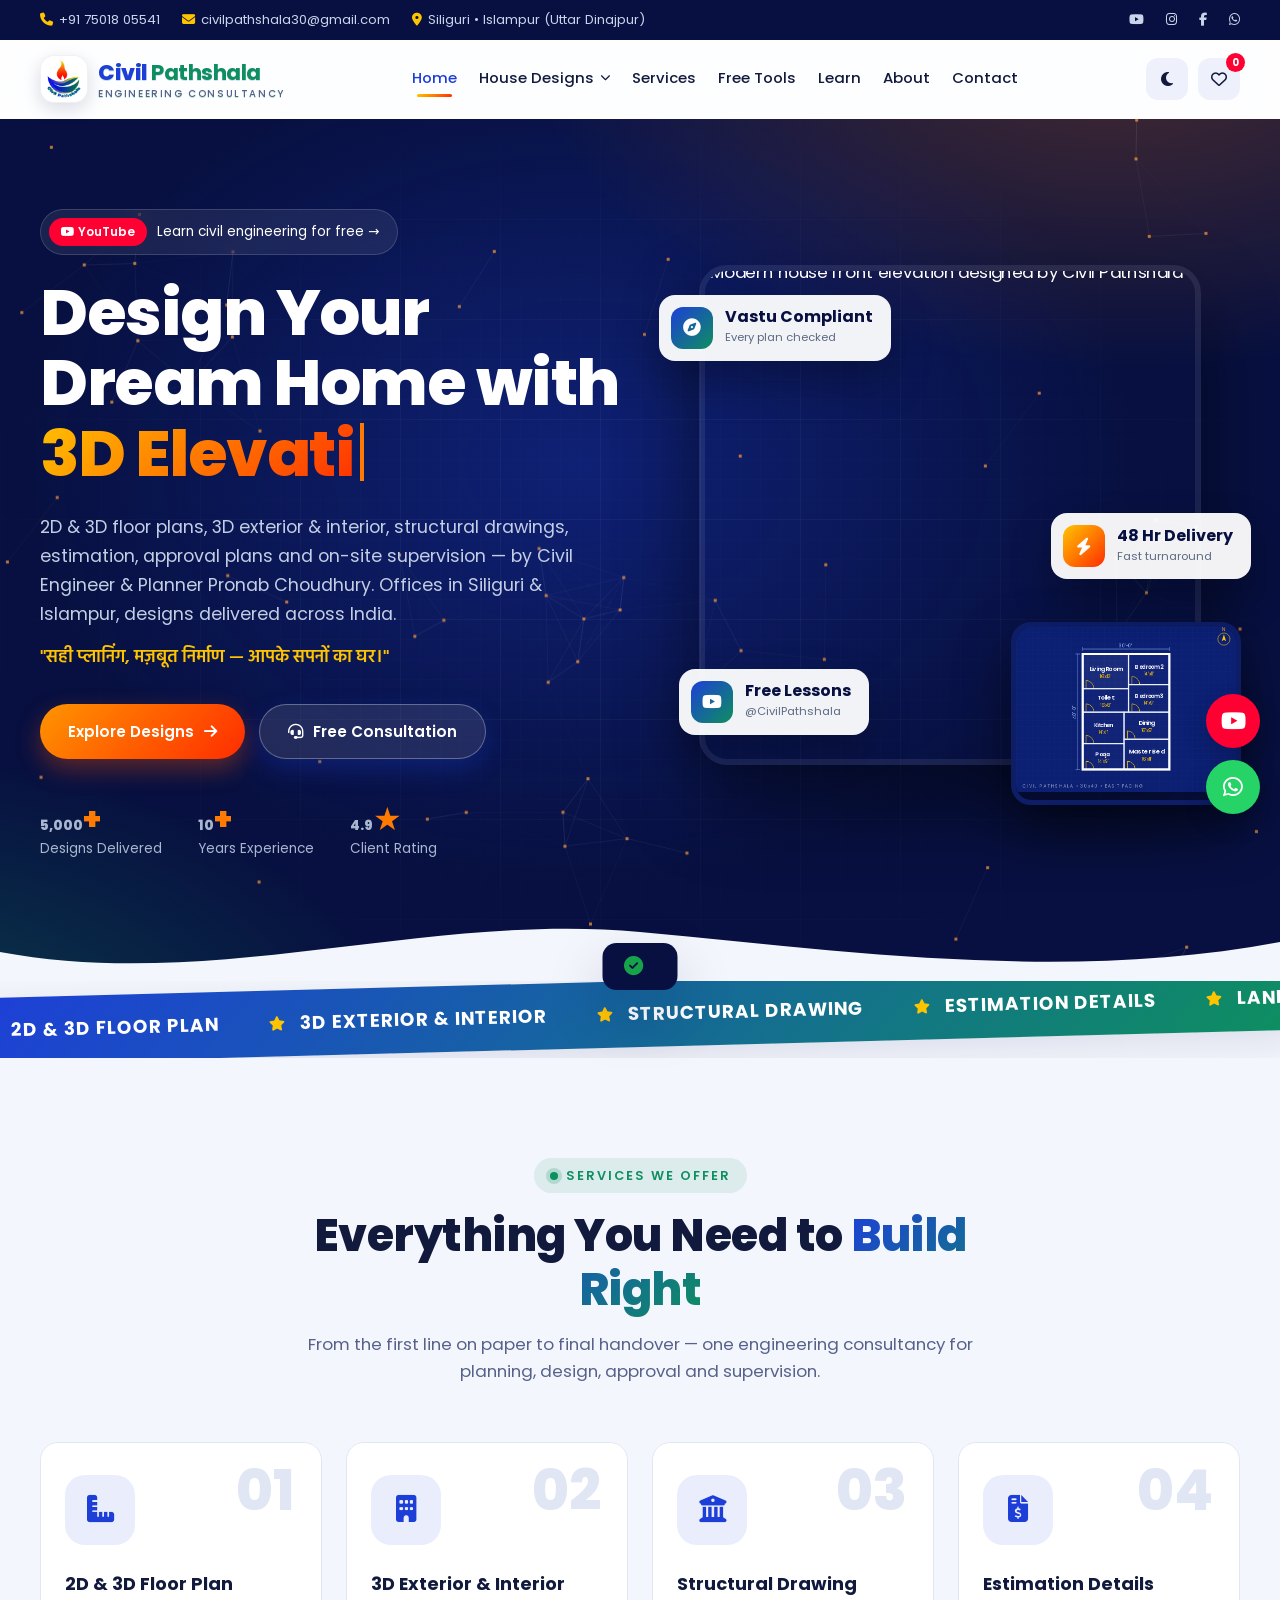
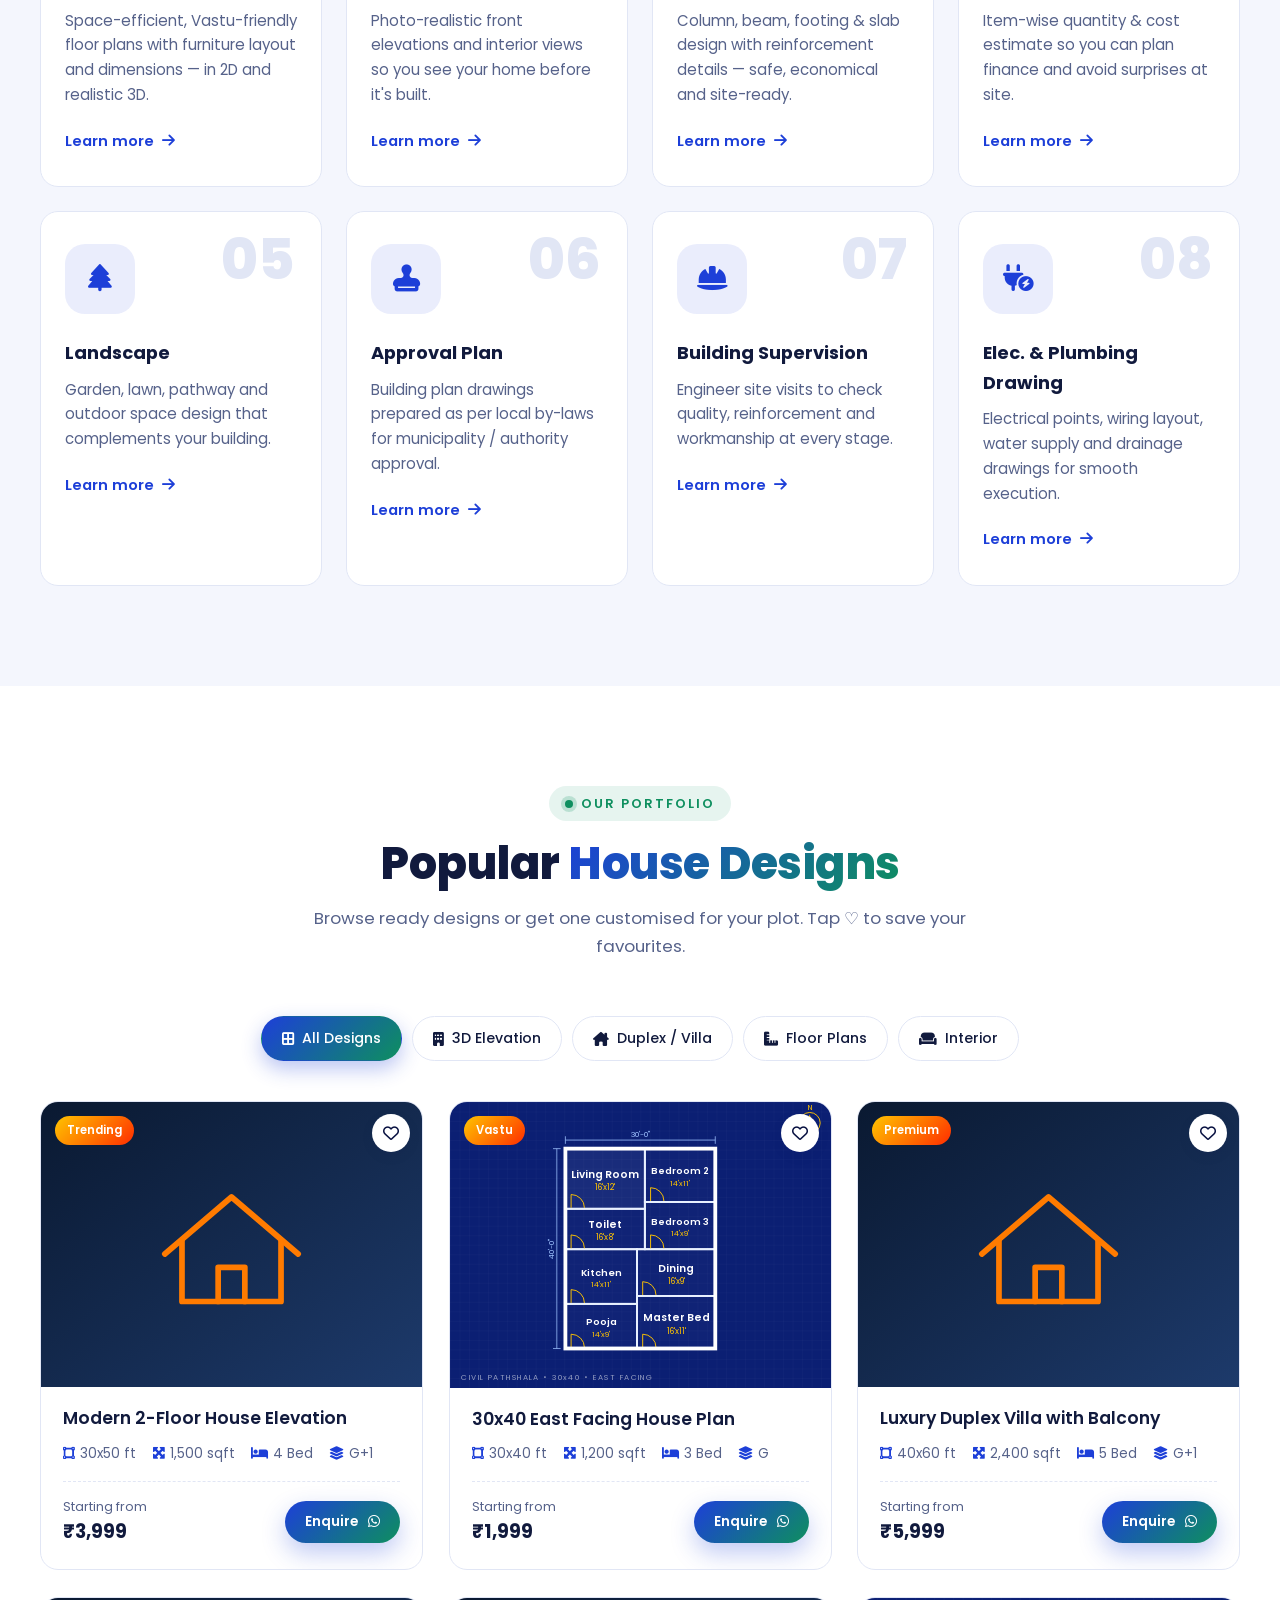
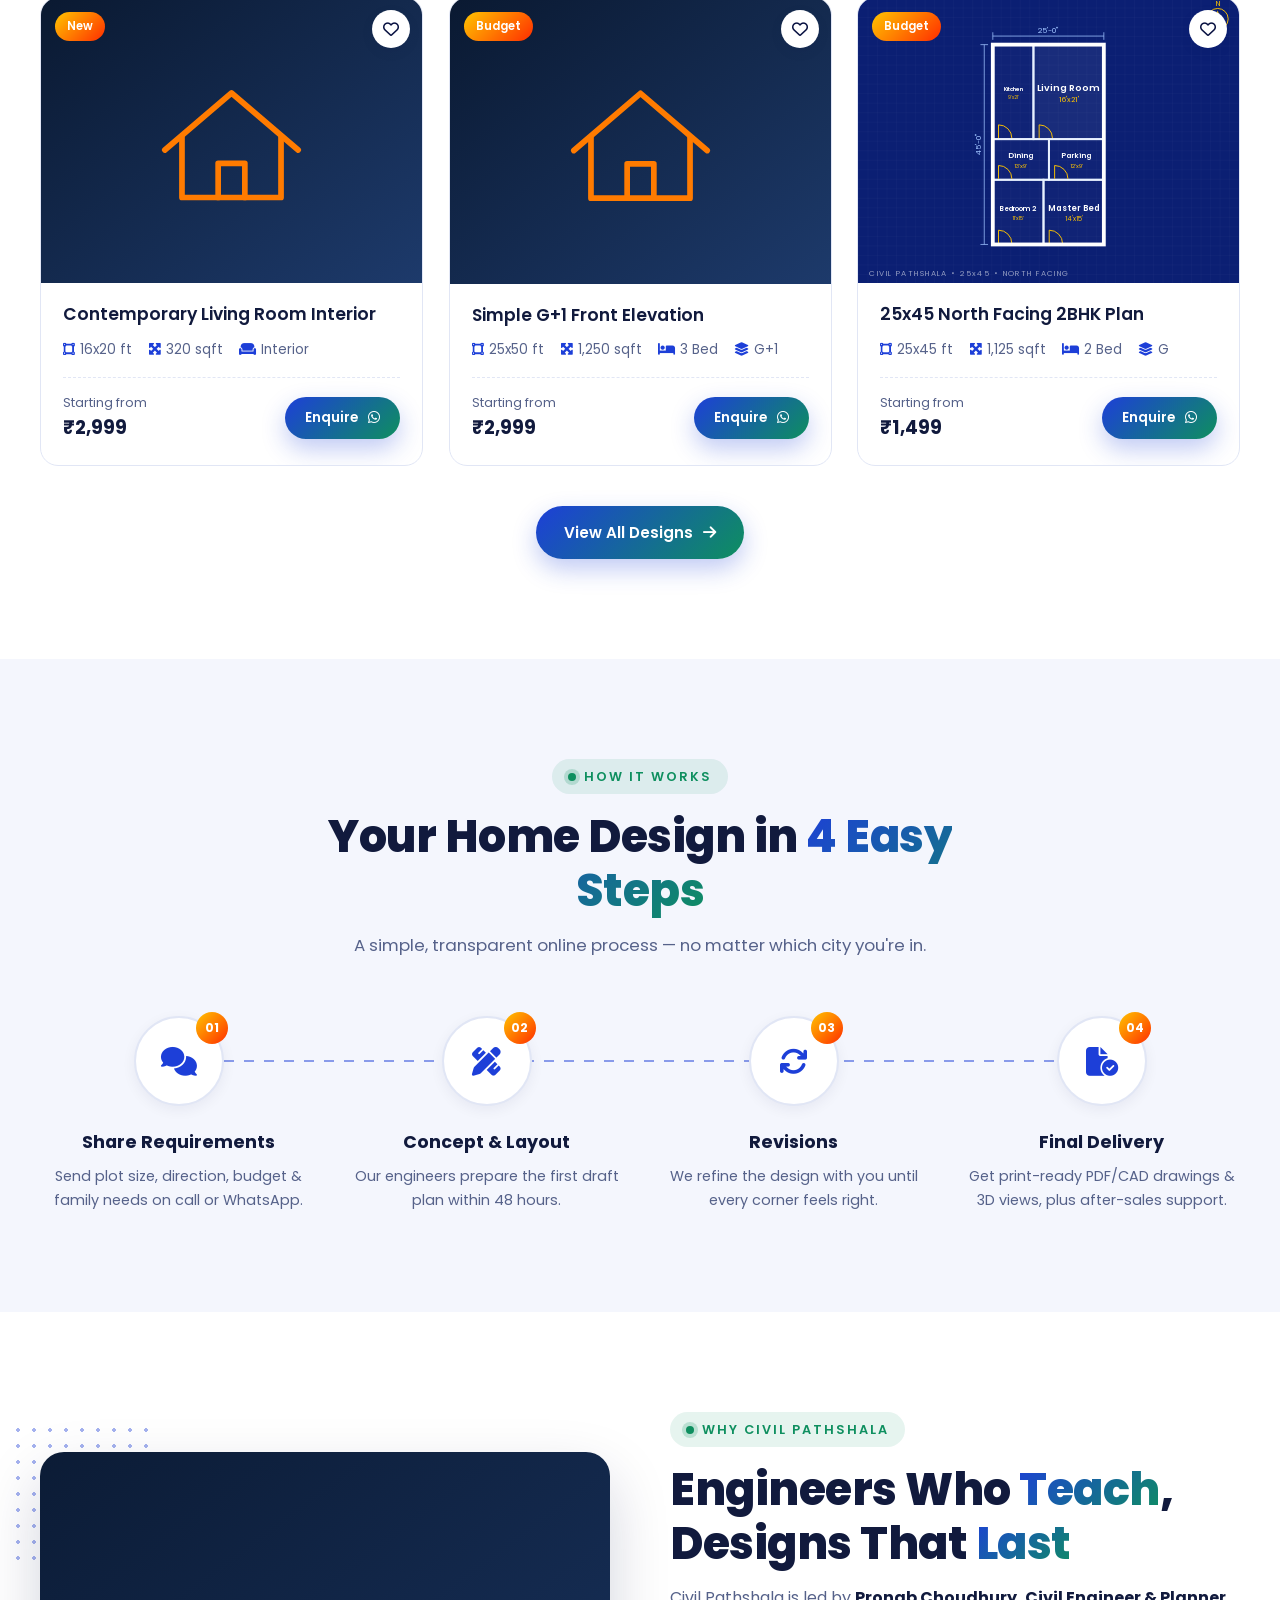
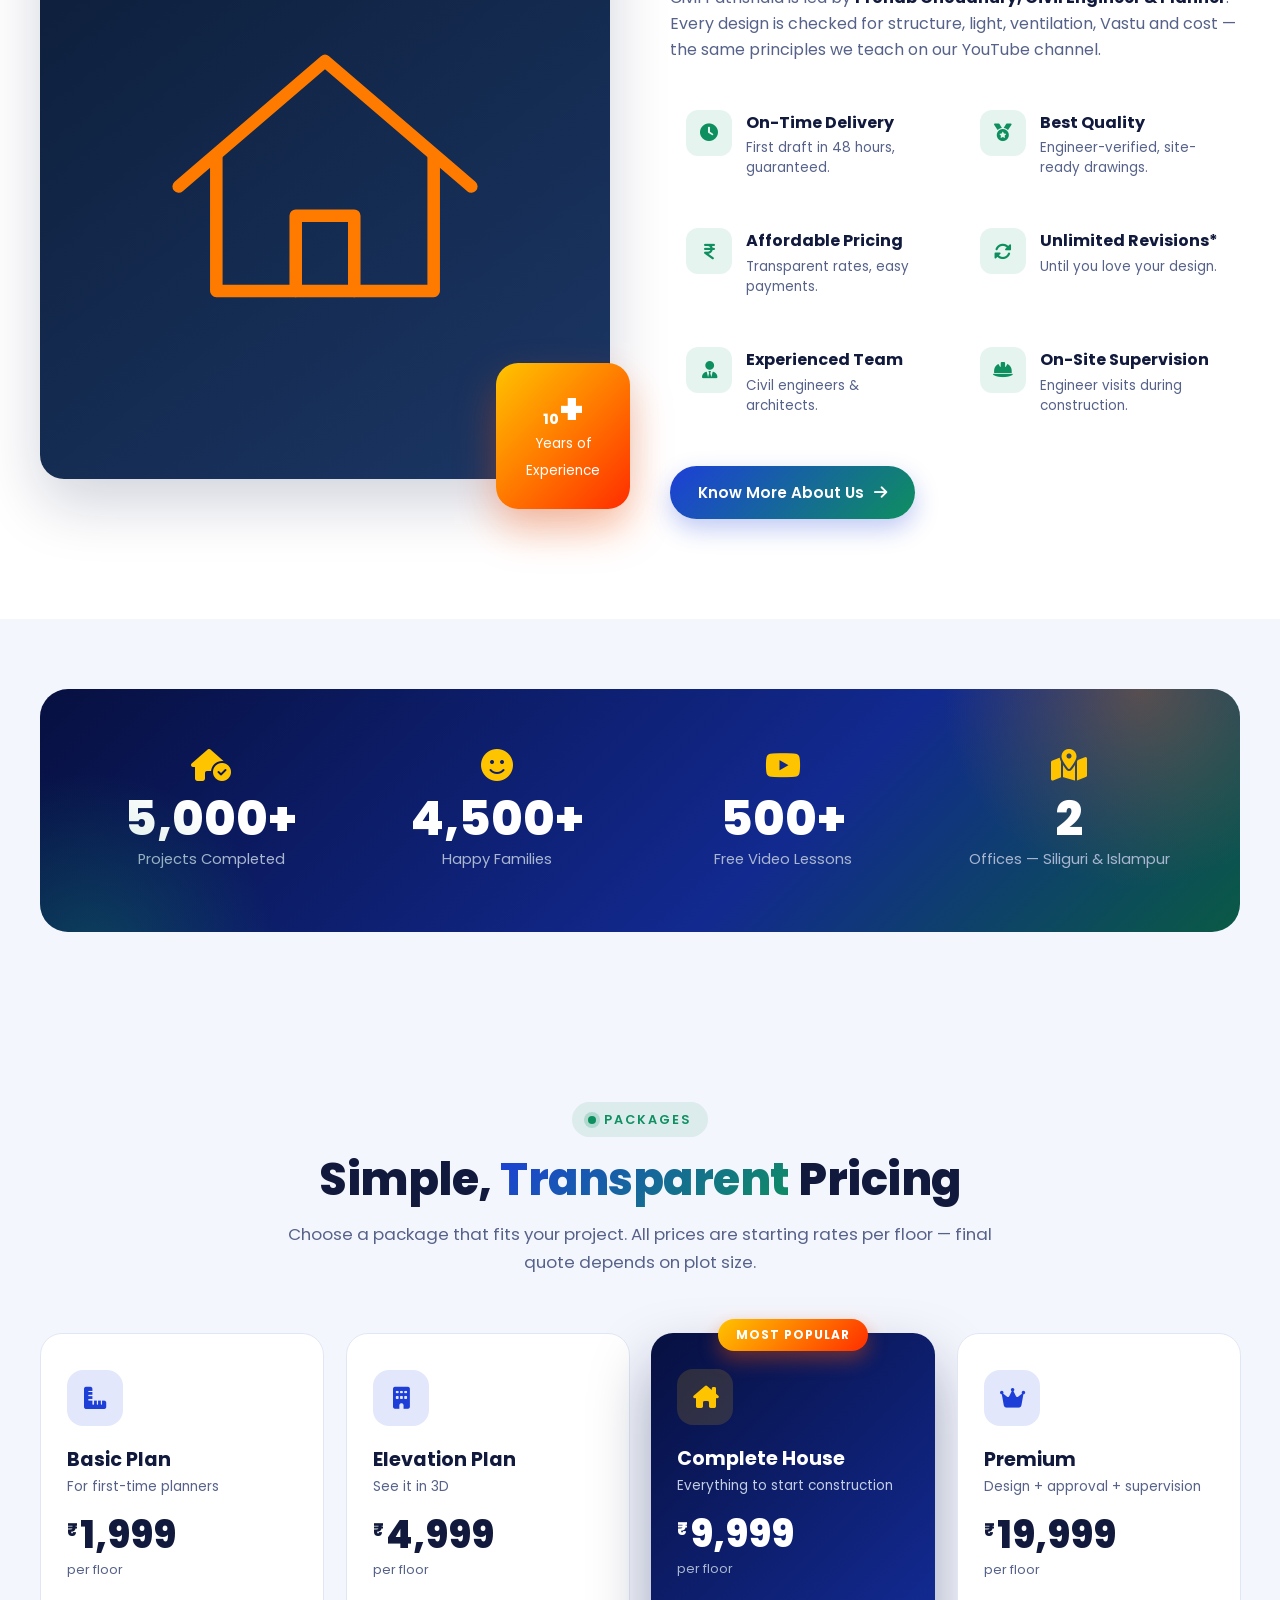
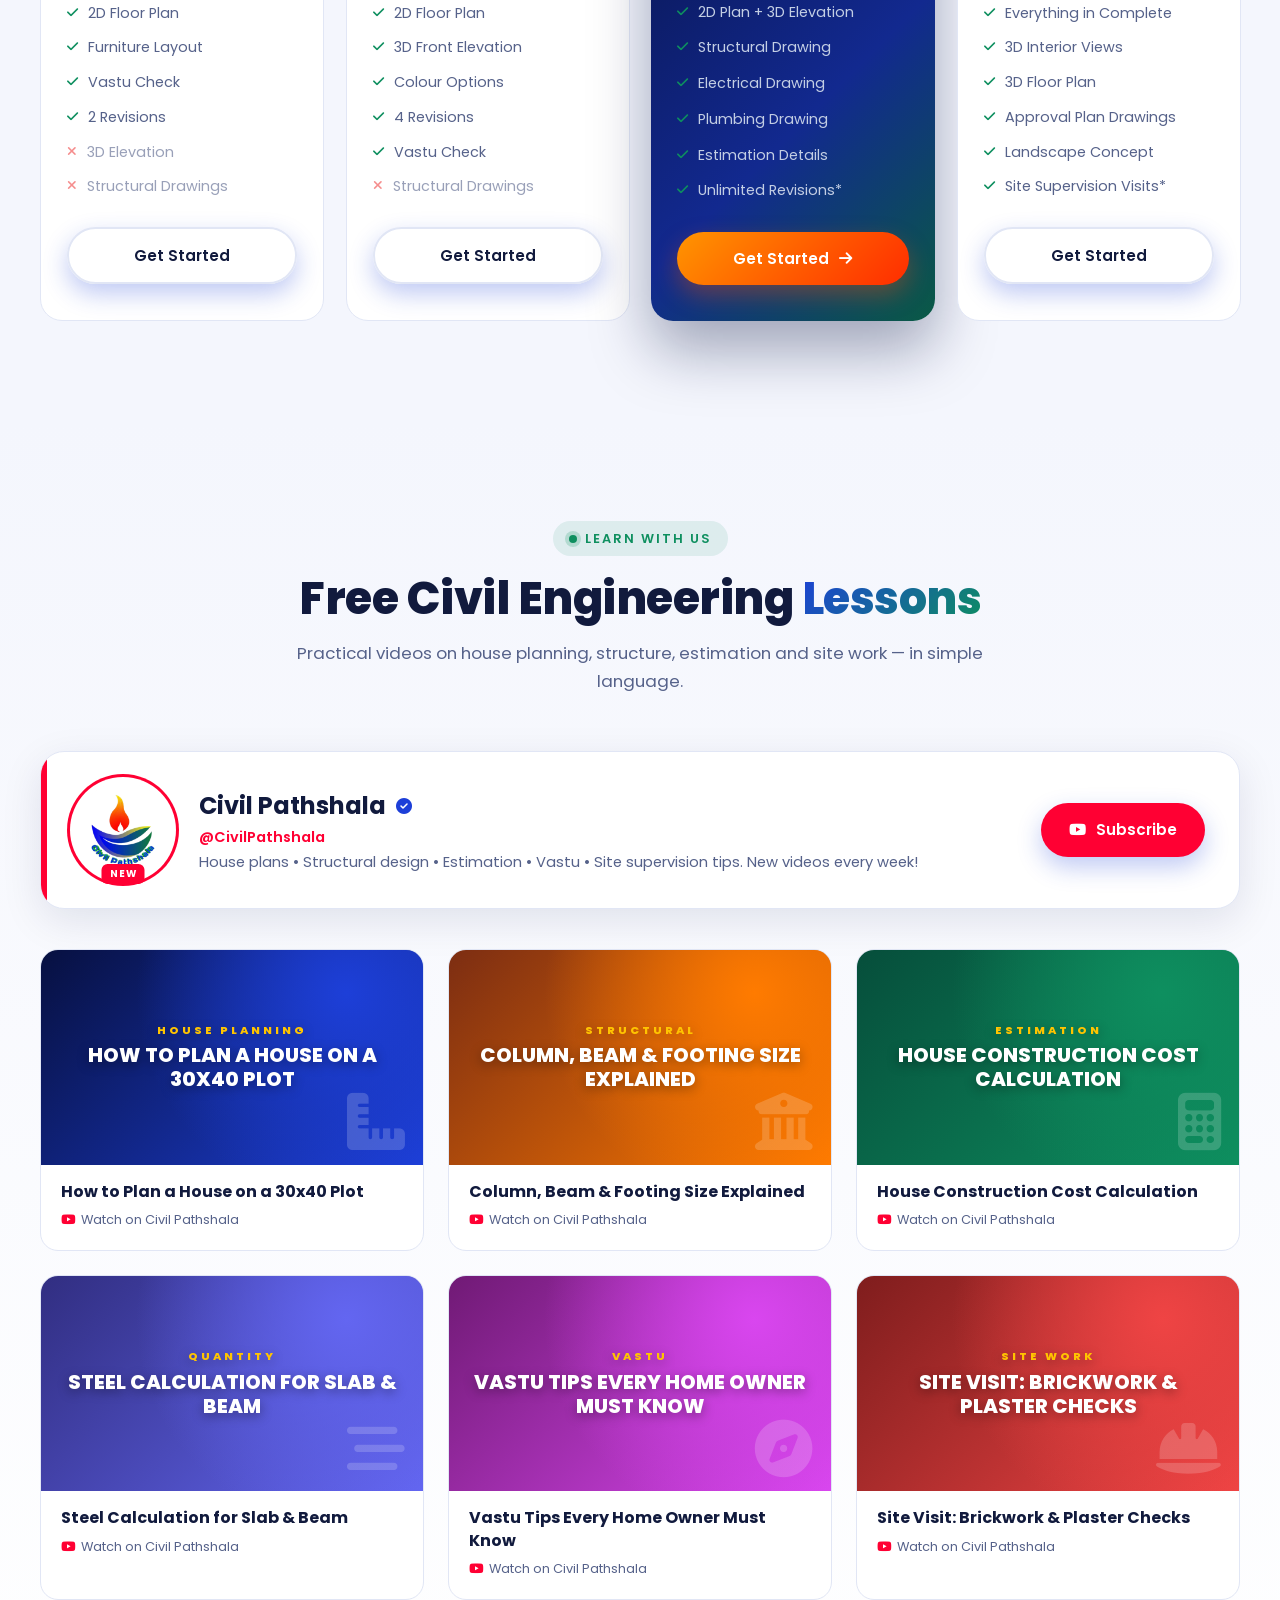
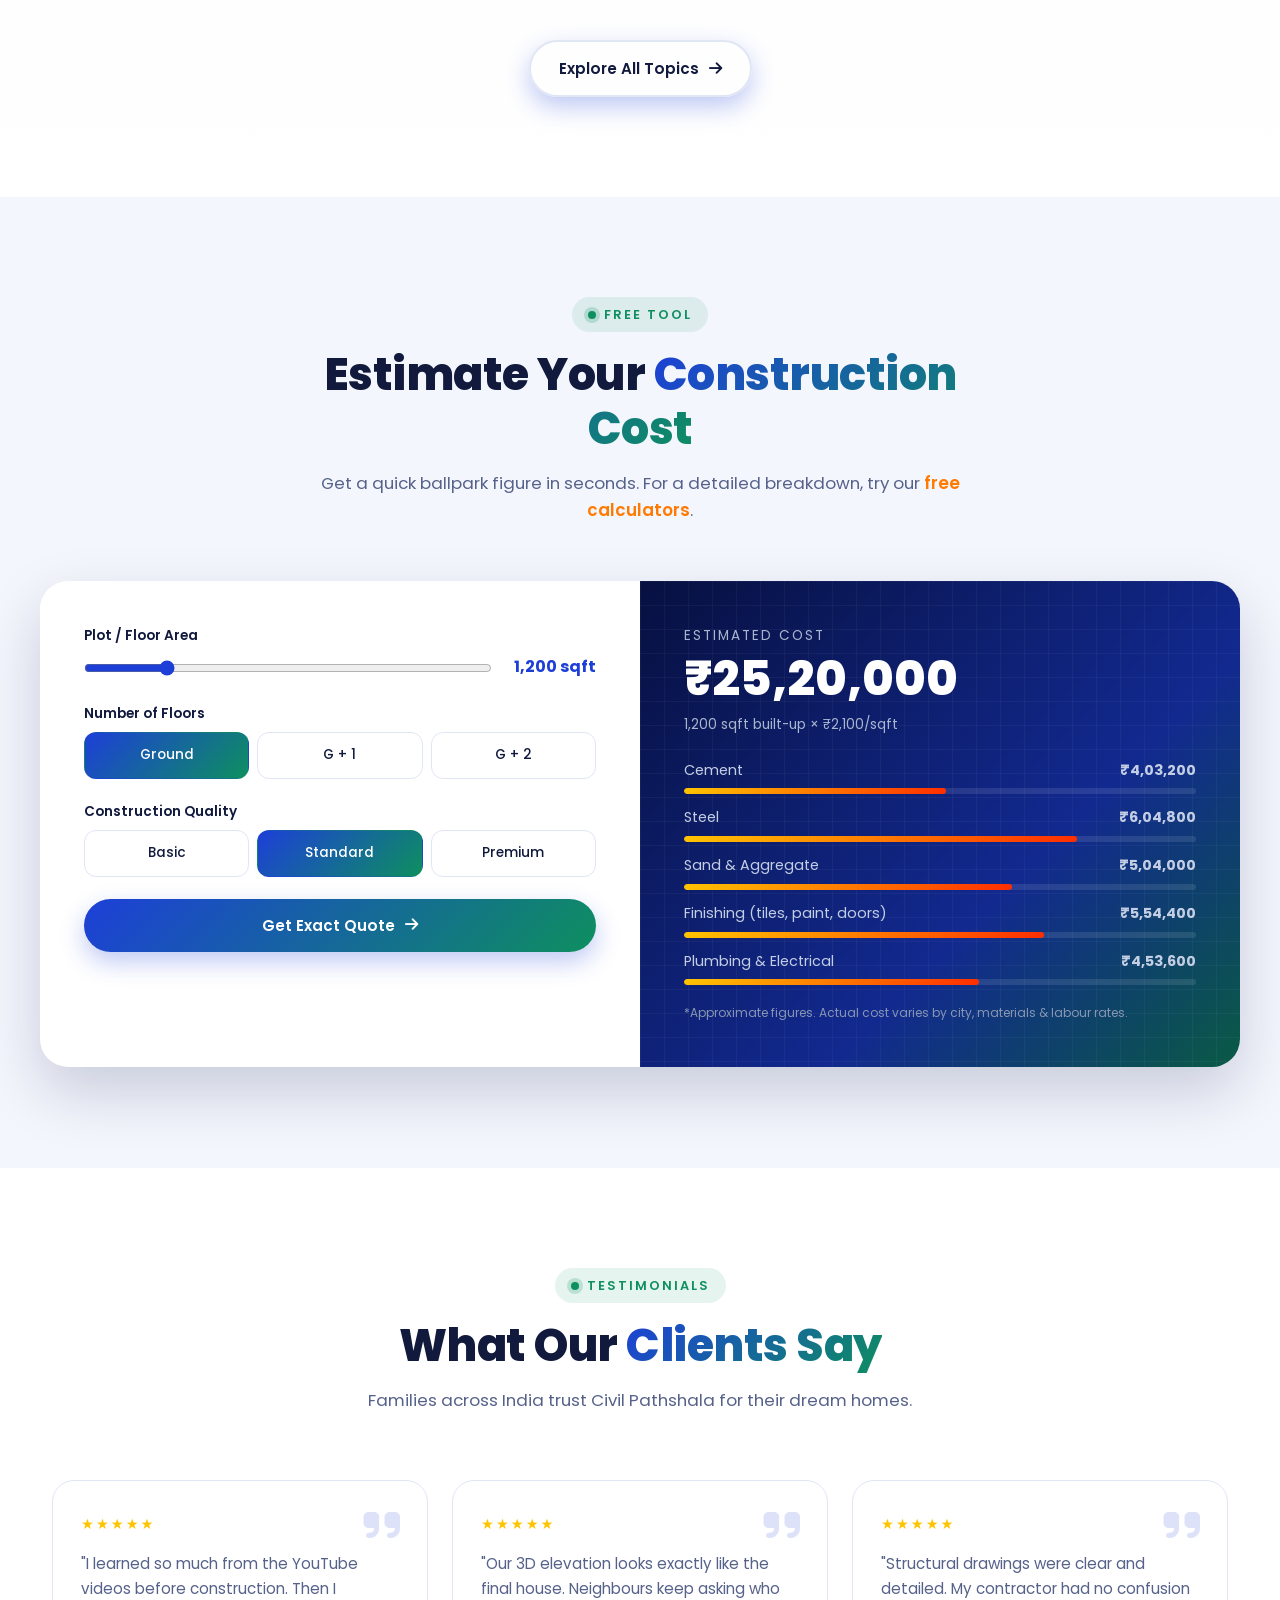
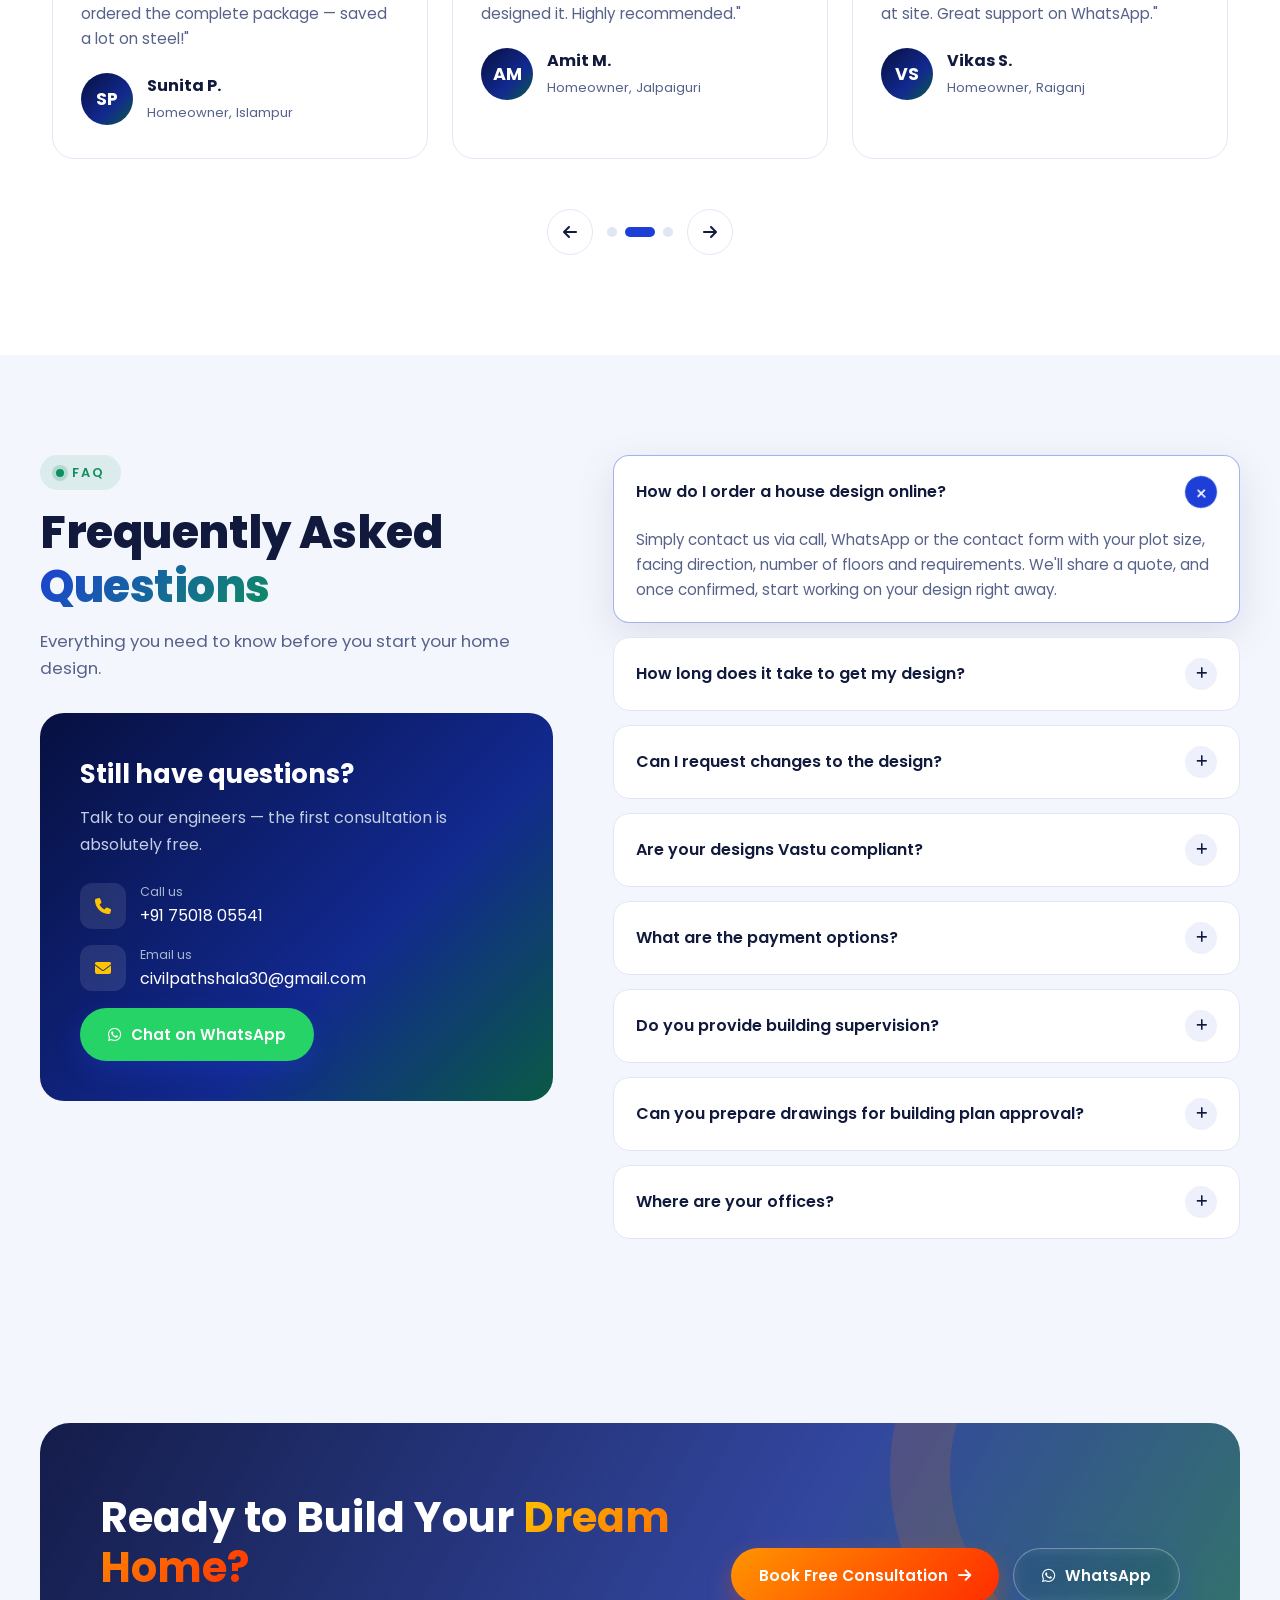
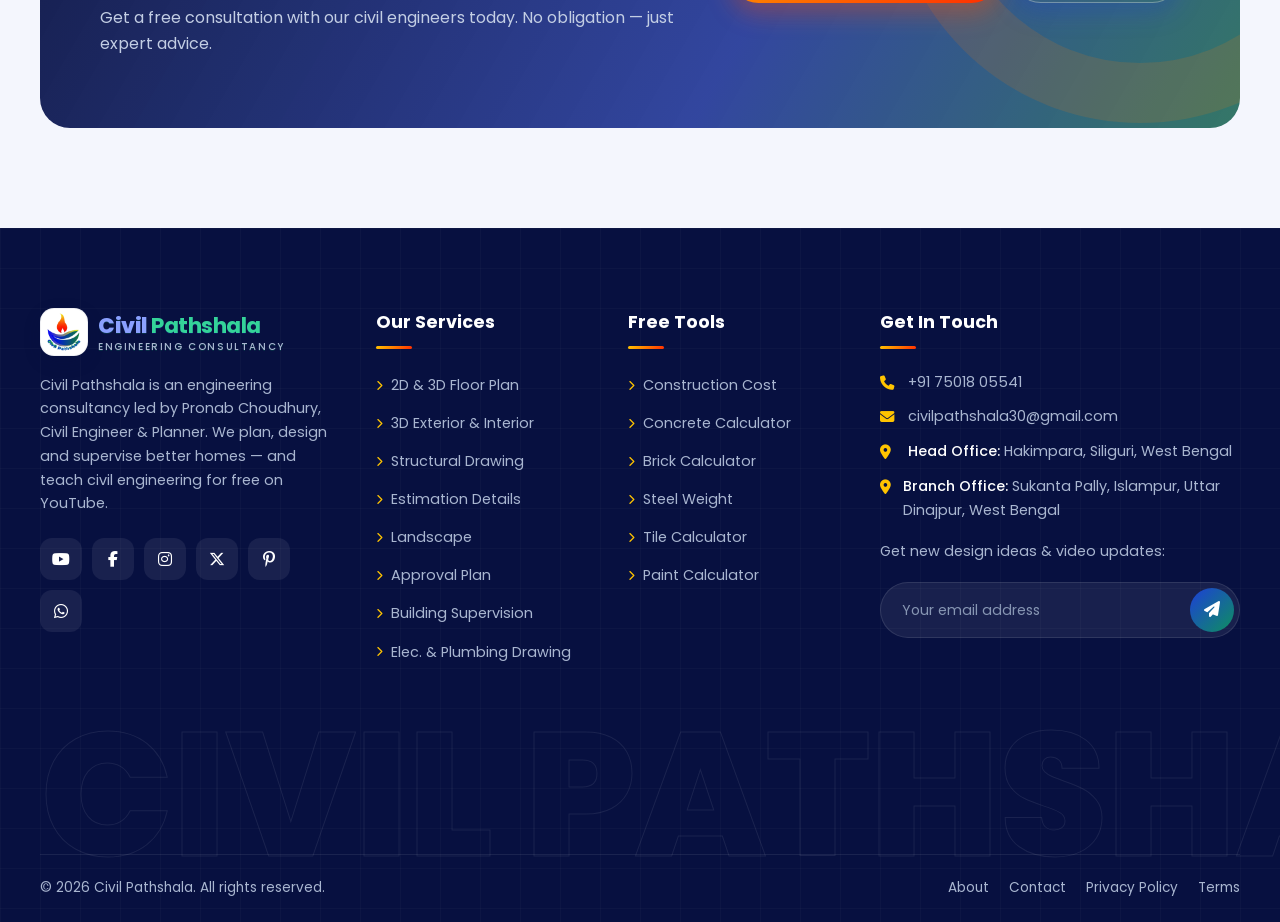
==== index.html @ 8a08ce1d "Civil Pathshala website Responsive multi-page site: home, designs gallery, services, free constructi" ====
<!DOCTYPE html>
<html lang="en">
<head>
  <meta charset="UTF-8">
  <meta name="viewport" content="width=device-width, initial-scale=1.0">
  <title>Civil Pathshala — Engineering Consultancy in Siliguri & Islampur | House Plans, 3D Design, Structural</title>
  <meta name="description" content="Civil Pathshala, an engineering consultancy by Pronab Choudhury (Civil Engineer & Planner) in Siliguri & Islampur: 2D & 3D floor plans, 3D exterior & interior, structural drawing, estimation, landscape, approval plan, building supervision and electrical & plumbing drawings.">
  <meta name="theme-color" content="#071040">
  <meta property="og:title" content="Civil Pathshala — Plan & Build Your Dream Home">
  <meta property="og:description" content="House plans, 3D elevations, structural drawings and free civil engineering lessons.">
  <link rel="icon" href="assets/img/favicon.png" type="image/png">
  <link rel="apple-touch-icon" href="assets/img/apple-touch-icon.png">
  <link rel="preconnect" href="https://fonts.googleapis.com">
  <link rel="preconnect" href="https://fonts.gstatic.com" crossorigin>
  <link href="https://fonts.googleapis.com/css2?family=Hind:wght@400;500;600;700&family=Poppins:wght@400;500;600;700;800&display=swap" rel="stylesheet">
  <link rel="stylesheet" href="https://cdnjs.cloudflare.com/ajax/libs/font-awesome/6.5.1/css/all.min.css">
  <link rel="stylesheet" href="assets/css/style.css">
  <script>try{var t=localStorage.getItem("cp-theme");if(t)document.documentElement.dataset.theme=t;}catch(e){}</script>
</head>
<body data-page="home">

  <div class="preloader">
    <div>
      <div class="pl-logo"><img src="assets/img/logo.png" alt=""></div>
      <p>CIVIL <b>PATHSHALA</b></p>
    </div>
  </div>

  <div id="site-header"></div>

  <main>
    <!-- ============ HERO ============ -->
    <section class="hero">
      <div class="blueprint-grid"></div>
      <canvas id="particles"></canvas>
      <div class="container">
        <div>
          <a href="https://www.youtube.com/@CivilPathshala" data-site="youtube" target="_blank" rel="noopener" class="hero-badge" data-reveal="down">
            <span><i class="fa-brands fa-youtube"></i> YouTube</span> Learn civil engineering for free →
          </a>
          <h1 data-reveal="up" data-delay="100">
            Design Your Dream Home with
            <span class="typed-wrap"><span class="typed" data-words='["House Plans","3D Elevations","Interior Designs","Structural Drawings","Vastu Plans"]'></span><span class="cursor"></span></span>
          </h1>
          <p class="lead" data-reveal="up" data-delay="200">2D & 3D floor plans, 3D exterior & interior, structural drawings, estimation, approval plans and on-site supervision — by Civil Engineer & Planner Pronab Choudhury. Offices in Siliguri & Islampur, designs delivered across India.</p>
          <p class="hindi-line hindi" data-reveal="up" data-delay="250">"सही प्लानिंग, मज़बूत निर्माण — आपके सपनों का घर।"</p>
          <div class="hero-cta" data-reveal="up" data-delay="300">
            <a href="designs.html" class="btn">Explore Designs <i class="fa-solid fa-arrow-right"></i></a>
            <a href="contact.html" class="btn btn-light"><i class="fa-solid fa-headset"></i> Free Consultation</a>
          </div>
          <div class="hero-stats" data-reveal="up" data-delay="400">
            <div><strong><span data-count="5000">0</span><em>+</em></strong><span>Designs Delivered</span></div>
            <div><strong><span data-count="10">0</span><em>+</em></strong><span>Years Experience</span></div>
            <div><strong><span data-count="4.9">0</span><em>★</em></strong><span>Client Rating</span></div>
          </div>
        </div>

        <div class="hero-visual" data-reveal="left" data-delay="200">
          <div class="hv-main" data-tilt>
            <img src="https://images.unsplash.com/photo-1600585154340-be6161a56a0c?w=1100&q=80&auto=format&fit=crop" alt="Modern house front elevation designed by Civil Pathshala">
          </div>
          <div class="hv-plan" id="heroPlan"></div>
          <div class="float-card fc-1"><i class="fa-solid fa-compass"></i><div><strong>Vastu Compliant</strong><small>Every plan checked</small></div></div>
          <div class="float-card fc-2"><i class="fa-solid fa-bolt"></i><div><strong>48 Hr Delivery</strong><small>Fast turnaround</small></div></div>
          <div class="float-card fc-3"><i class="fa-brands fa-youtube"></i><div><strong>Free Lessons</strong><small>@CivilPathshala</small></div></div>
        </div>
      </div>
      <div class="hero-wave"><svg viewBox="0 0 1440 70" preserveAspectRatio="none"><path fill="currentColor" d="M0 40C240 80 480 0 720 20s480 50 720 10V70H0Z"/></svg></div>
    </section>

    <!-- ============ MARQUEE ============ -->
    <div style="overflow:hidden;padding:30px 0 10px">
      <div class="marquee">
        <div class="marquee-track">
          <span><i class="fa-solid fa-star"></i> 2D & 3D Floor Plan</span><span><i class="fa-solid fa-star"></i> 3D Exterior & Interior</span><span><i class="fa-solid fa-star"></i> Structural Drawing</span><span><i class="fa-solid fa-star"></i> Estimation Details</span><span><i class="fa-solid fa-star"></i> Landscape</span><span><i class="fa-solid fa-star"></i> Approval Plan</span><span><i class="fa-solid fa-star"></i> Building Supervision</span><span><i class="fa-solid fa-star"></i> Elec. & Plumbing Drawing</span>
          <span><i class="fa-solid fa-star"></i> 2D & 3D Floor Plan</span><span><i class="fa-solid fa-star"></i> 3D Exterior & Interior</span><span><i class="fa-solid fa-star"></i> Structural Drawing</span><span><i class="fa-solid fa-star"></i> Estimation Details</span><span><i class="fa-solid fa-star"></i> Landscape</span><span><i class="fa-solid fa-star"></i> Approval Plan</span><span><i class="fa-solid fa-star"></i> Building Supervision</span><span><i class="fa-solid fa-star"></i> Elec. & Plumbing Drawing</span>
        </div>
      </div>
    </div>

    <!-- ============ SERVICES ============ -->
    <section class="section" id="services">
      <div class="container">
        <div class="section-head" data-reveal="up">
          <span class="eyebrow">Services We Offer</span>
          <h2>Everything You Need to <span class="text-grad">Build Right</span></h2>
          <p>From the first line on paper to final handover — one engineering consultancy for planning, design, approval and supervision.</p>
        </div>
        <div class="grid-4 services-grid">
          <div class="service-card" data-reveal="up"><span class="num">01</span><div class="s-icon"><i class="fa-solid fa-ruler-combined"></i></div><h3>2D & 3D Floor Plan</h3><p>Space-efficient, Vastu-friendly floor plans with furniture layout and dimensions — in 2D and realistic 3D.</p><a href="services.html#floor-plan" class="link-arrow">Learn more <i class="fa-solid fa-arrow-right"></i></a></div>
          <div class="service-card" data-reveal="up" data-delay="80"><span class="num">02</span><div class="s-icon"><i class="fa-solid fa-building"></i></div><h3>3D Exterior & Interior</h3><p>Photo-realistic front elevations and interior views so you see your home before it's built.</p><a href="services.html#elevation" class="link-arrow">Learn more <i class="fa-solid fa-arrow-right"></i></a></div>
          <div class="service-card" data-reveal="up" data-delay="160"><span class="num">03</span><div class="s-icon"><i class="fa-solid fa-building-columns"></i></div><h3>Structural Drawing</h3><p>Column, beam, footing & slab design with reinforcement details — safe, economical and site-ready.</p><a href="services.html#structural" class="link-arrow">Learn more <i class="fa-solid fa-arrow-right"></i></a></div>
          <div class="service-card" data-reveal="up" data-delay="240"><span class="num">04</span><div class="s-icon"><i class="fa-solid fa-file-invoice-dollar"></i></div><h3>Estimation Details</h3><p>Item-wise quantity & cost estimate so you can plan finance and avoid surprises at site.</p><a href="services.html#estimate" class="link-arrow">Learn more <i class="fa-solid fa-arrow-right"></i></a></div>
          <div class="service-card" data-reveal="up"><span class="num">05</span><div class="s-icon"><i class="fa-solid fa-tree"></i></div><h3>Landscape</h3><p>Garden, lawn, pathway and outdoor space design that complements your building.</p><a href="services.html#landscape" class="link-arrow">Learn more <i class="fa-solid fa-arrow-right"></i></a></div>
          <div class="service-card" data-reveal="up" data-delay="80"><span class="num">06</span><div class="s-icon"><i class="fa-solid fa-stamp"></i></div><h3>Approval Plan</h3><p>Building plan drawings prepared as per local by-laws for municipality / authority approval.</p><a href="services.html#approval" class="link-arrow">Learn more <i class="fa-solid fa-arrow-right"></i></a></div>
          <div class="service-card" data-reveal="up" data-delay="160"><span class="num">07</span><div class="s-icon"><i class="fa-solid fa-helmet-safety"></i></div><h3>Building Supervision</h3><p>Engineer site visits to check quality, reinforcement and workmanship at every stage.</p><a href="services.html#supervision" class="link-arrow">Learn more <i class="fa-solid fa-arrow-right"></i></a></div>
          <div class="service-card" data-reveal="up" data-delay="240"><span class="num">08</span><div class="s-icon"><i class="fa-solid fa-plug-circle-bolt"></i></div><h3>Elec. & Plumbing Drawing</h3><p>Electrical points, wiring layout, water supply and drainage drawings for smooth execution.</p><a href="services.html#mep" class="link-arrow">Learn more <i class="fa-solid fa-arrow-right"></i></a></div>
        </div>
      </div>
    </section>

    <!-- ============ DESIGNS ============ -->
    <section class="section bg-soft">
      <div class="container gallery" data-mode="home">
        <div class="section-head" data-reveal="up">
          <span class="eyebrow">Our Portfolio</span>
          <h2>Popular <span class="text-grad">House Designs</span></h2>
          <p>Browse ready designs or get one customised for your plot. Tap ♡ to save your favourites.</p>
        </div>
        <div class="filter-bar" style="justify-content:center" data-reveal="up"><div class="chips"></div></div>
        <div class="design-grid"></div>
        <div class="center mt-40"><a href="designs.html" class="btn">View All Designs <i class="fa-solid fa-arrow-right"></i></a></div>
      </div>
    </section>

    <!-- ============ PROCESS ============ -->
    <section class="section">
      <div class="container">
        <div class="section-head" data-reveal="up">
          <span class="eyebrow">How It Works</span>
          <h2>Your Home Design in <span class="text-grad">4 Easy Steps</span></h2>
          <p>A simple, transparent online process — no matter which city you're in.</p>
        </div>
        <div class="process">
          <div class="step" data-reveal="up"><div class="step-icon"><i class="fa-solid fa-comments"></i></div><h4>Share Requirements</h4><p>Send plot size, direction, budget & family needs on call or WhatsApp.</p></div>
          <div class="step" data-reveal="up" data-delay="120"><div class="step-icon"><i class="fa-solid fa-pen-ruler"></i></div><h4>Concept & Layout</h4><p>Our engineers prepare the first draft plan within 48 hours.</p></div>
          <div class="step" data-reveal="up" data-delay="240"><div class="step-icon"><i class="fa-solid fa-arrows-rotate"></i></div><h4>Revisions</h4><p>We refine the design with you until every corner feels right.</p></div>
          <div class="step" data-reveal="up" data-delay="360"><div class="step-icon"><i class="fa-solid fa-file-circle-check"></i></div><h4>Final Delivery</h4><p>Get print-ready PDF/CAD drawings & 3D views, plus after-sales support.</p></div>
        </div>
      </div>
    </section>

    <!-- ============ WHY US ============ -->
    <section class="section bg-soft">
      <div class="container grid-2">
        <div class="why-visual" data-reveal="right">
          <div class="dots"></div>
          <div class="img-1" data-tilt><img src="https://images.unsplash.com/photo-1503387762-592deb58ef4e?w=900&q=75&auto=format&fit=crop" alt="Architect working on house blueprints" loading="lazy"></div>
          <div class="exp-badge"><strong><span data-count="10">0</span>+</strong><span>Years of<br>Experience</span></div>
        </div>
        <div data-reveal="left">
          <span class="eyebrow">Why Civil Pathshala</span>
          <h2 class="h2">Engineers Who <span class="text-grad">Teach</span>, Designs That <span class="text-grad">Last</span></h2>
          <p style="color:var(--muted)">Civil Pathshala is led by <b style="color:var(--text)">Pronab Choudhury, Civil Engineer & Planner</b>. Every design is checked for structure, light, ventilation, Vastu and cost — the same principles we teach on our YouTube channel.</p>
          <div class="feature-list">
            <div class="feature"><i class="fa-solid fa-clock"></i><div><h5>On-Time Delivery</h5><p>First draft in 48 hours, guaranteed.</p></div></div>
            <div class="feature"><i class="fa-solid fa-medal"></i><div><h5>Best Quality</h5><p>Engineer-verified, site-ready drawings.</p></div></div>
            <div class="feature"><i class="fa-solid fa-indian-rupee-sign"></i><div><h5>Affordable Pricing</h5><p>Transparent rates, easy payments.</p></div></div>
            <div class="feature"><i class="fa-solid fa-rotate"></i><div><h5>Unlimited Revisions*</h5><p>Until you love your design.</p></div></div>
            <div class="feature"><i class="fa-solid fa-user-tie"></i><div><h5>Experienced Team</h5><p>Civil engineers & architects.</p></div></div>
            <div class="feature"><i class="fa-solid fa-helmet-safety"></i><div><h5>On-Site Supervision</h5><p>Engineer visits during construction.</p></div></div>
          </div>
          <a href="about.html" class="btn">Know More About Us <i class="fa-solid fa-arrow-right"></i></a>
        </div>
      </div>
    </section>

    <!-- ============ COUNTERS ============ -->
    <section class="section-sm">
      <div class="container">
        <div class="counter-band" data-reveal="zoom">
          <div class="grid-4">
            <div class="counter"><i class="fa-solid fa-house-circle-check"></i><strong data-count="5000" data-suffix="+">0</strong><span>Projects Completed</span></div>
            <div class="counter"><i class="fa-solid fa-face-smile"></i><strong data-count="4500" data-suffix="+">0</strong><span>Happy Families</span></div>
            <div class="counter"><i class="fa-brands fa-youtube"></i><strong data-count="500" data-suffix="+">0</strong><span>Free Video Lessons</span></div>
            <div class="counter"><i class="fa-solid fa-map-location-dot"></i><strong data-count="2">0</strong><span>Offices — Siliguri & Islampur</span></div>
          </div>
        </div>
      </div>
    </section>

    <!-- ============ PRICING ============ -->
    <section class="section" id="pricing">
      <div class="container">
        <div class="section-head" data-reveal="up">
          <span class="eyebrow">Packages</span>
          <h2>Simple, <span class="text-grad">Transparent</span> Pricing</h2>
          <p>Choose a package that fits your project. All prices are starting rates per floor — final quote depends on plot size.</p>
        </div>
        <div class="pricing">
          <div class="price-card" data-reveal="up">
            <div class="p-icon"><i class="fa-solid fa-ruler-combined"></i></div>
            <h4>Basic Plan</h4><div class="p-sub">For first-time planners</div>
            <div class="amount"><sup>₹</sup>1,999</div><div class="per">per floor</div>
            <ul><li><i class="fa-solid fa-check"></i>2D Floor Plan</li><li><i class="fa-solid fa-check"></i>Furniture Layout</li><li><i class="fa-solid fa-check"></i>Vastu Check</li><li><i class="fa-solid fa-check"></i>2 Revisions</li><li class="no"><i class="fa-solid fa-xmark"></i>3D Elevation</li><li class="no"><i class="fa-solid fa-xmark"></i>Structural Drawings</li></ul>
            <a href="contact.html" class="btn btn-outline btn-block">Get Started</a>
          </div>
          <div class="price-card" data-reveal="up" data-delay="100">
            <div class="p-icon"><i class="fa-solid fa-building"></i></div>
            <h4>Elevation Plan</h4><div class="p-sub">See it in 3D</div>
            <div class="amount"><sup>₹</sup>4,999</div><div class="per">per floor</div>
            <ul><li><i class="fa-solid fa-check"></i>2D Floor Plan</li><li><i class="fa-solid fa-check"></i>3D Front Elevation</li><li><i class="fa-solid fa-check"></i>Colour Options</li><li><i class="fa-solid fa-check"></i>4 Revisions</li><li><i class="fa-solid fa-check"></i>Vastu Check</li><li class="no"><i class="fa-solid fa-xmark"></i>Structural Drawings</li></ul>
            <a href="contact.html" class="btn btn-outline btn-block">Get Started</a>
          </div>
          <div class="price-card featured" data-reveal="up" data-delay="200">
            <span class="ribbon">Most Popular</span>
            <div class="p-icon"><i class="fa-solid fa-house-chimney"></i></div>
            <h4>Complete House</h4><div class="p-sub">Everything to start construction</div>
            <div class="amount"><sup>₹</sup>9,999</div><div class="per">per floor</div>
            <ul><li><i class="fa-solid fa-check"></i>2D Plan + 3D Elevation</li><li><i class="fa-solid fa-check"></i>Structural Drawing</li><li><i class="fa-solid fa-check"></i>Electrical Drawing</li><li><i class="fa-solid fa-check"></i>Plumbing Drawing</li><li><i class="fa-solid fa-check"></i>Estimation Details</li><li><i class="fa-solid fa-check"></i>Unlimited Revisions*</li></ul>
            <a href="contact.html" class="btn btn-block">Get Started <i class="fa-solid fa-arrow-right"></i></a>
          </div>
          <div class="price-card" data-reveal="up" data-delay="300">
            <div class="p-icon"><i class="fa-solid fa-crown"></i></div>
            <h4>Premium</h4><div class="p-sub">Design + approval + supervision</div>
            <div class="amount"><sup>₹</sup>19,999</div><div class="per">per floor</div>
            <ul><li><i class="fa-solid fa-check"></i>Everything in Complete</li><li><i class="fa-solid fa-check"></i>3D Interior Views</li><li><i class="fa-solid fa-check"></i>3D Floor Plan</li><li><i class="fa-solid fa-check"></i>Approval Plan Drawings</li><li><i class="fa-solid fa-check"></i>Landscape Concept</li><li><i class="fa-solid fa-check"></i>Site Supervision Visits*</li></ul>
            <a href="contact.html" class="btn btn-outline btn-block">Get Started</a>
          </div>
        </div>
      </div>
    </section>

    <!-- ============ YOUTUBE ============ -->
    <section class="section yt-section">
      <div class="container">
        <div class="section-head" data-reveal="up">
          <span class="eyebrow">Learn With Us</span>
          <h2>Free Civil Engineering <span class="text-grad">Lessons</span></h2>
          <p>Practical videos on house planning, structure, estimation and site work — in simple language.</p>
        </div>
        <div class="yt-channel" data-reveal="up">
          <div class="yt-avatar"><img src="assets/img/logo.png" alt="Civil Pathshala"><span class="live">NEW</span></div>
          <div>
            <h3>Civil Pathshala <i class="fa-solid fa-circle-check"></i></h3>
            <div class="yt-handle">@CivilPathshala</div>
            <p>House plans • Structural design • Estimation • Vastu • Site supervision tips. New videos every week!</p>
          </div>
          <a href="https://www.youtube.com/@CivilPathshala?sub_confirmation=1" data-site="subscribe" target="_blank" rel="noopener" class="btn btn-yt"><i class="fa-brands fa-youtube"></i> Subscribe</a>
        </div>
        <div class="video-grid" data-videos="6"></div>
        <div class="center mt-40"><a href="videos.html" class="btn btn-outline">Explore All Topics <i class="fa-solid fa-arrow-right"></i></a></div>
      </div>
    </section>

    <!-- ============ ESTIMATOR ============ -->
    <section class="section">
      <div class="container">
        <div class="section-head" data-reveal="up">
          <span class="eyebrow">Free Tool</span>
          <h2>Estimate Your <span class="text-grad">Construction Cost</span></h2>
          <p>Get a quick ballpark figure in seconds. For a detailed breakdown, try our <a href="calculators.html" style="color:var(--orange);font-weight:600">free calculators</a>.</p>
        </div>
        <div class="estimator" id="estimator" data-reveal="up">
          <div class="est-form">
            <div class="field" style="margin-bottom:22px">
              <label for="estArea">Plot / Floor Area</label>
              <div class="range-row"><input type="range" id="estArea" min="300" max="5000" step="50" value="1200"><output id="estAreaOut">1,200 sqft</output></div>
            </div>
            <div class="field" style="margin-bottom:22px">
              <label>Number of Floors</label>
              <div class="seg">
                <input type="radio" name="estFloors" id="f1" value="1" checked><label for="f1">Ground</label>
                <input type="radio" name="estFloors" id="f2" value="2"><label for="f2">G + 1</label>
                <input type="radio" name="estFloors" id="f3" value="3"><label for="f3">G + 2</label>
              </div>
            </div>
            <div class="field" style="margin-bottom:22px">
              <label>Construction Quality</label>
              <div class="seg">
                <input type="radio" name="estQuality" id="q1" value="basic"><label for="q1">Basic</label>
                <input type="radio" name="estQuality" id="q2" value="standard" checked><label for="q2">Standard</label>
                <input type="radio" name="estQuality" id="q3" value="premium"><label for="q3">Premium</label>
              </div>
            </div>
            <a href="contact.html" class="btn btn-block">Get Exact Quote <i class="fa-solid fa-arrow-right"></i></a>
          </div>
          <div class="est-result">
            <span style="color:#a9b6d0;font-size:.85rem;text-transform:uppercase;letter-spacing:2px">Estimated Cost</span>
            <div class="est-total" id="estTotal">₹0</div>
            <div style="color:#a9b6d0;font-size:.85rem;margin:-14px 0 22px" id="estRate"></div>
            <div class="est-break" id="estBreak"></div>
            <p style="color:#8796b3;font-size:.75rem;margin-top:18px">*Approximate figures. Actual cost varies by city, materials & labour rates.</p>
          </div>
        </div>
      </div>
    </section>

    <!-- ============ TESTIMONIALS ============ -->
    <section class="section bg-soft">
      <div class="container">
        <div class="section-head" data-reveal="up">
          <span class="eyebrow">Testimonials</span>
          <h2>What Our <span class="text-grad">Clients Say</span></h2>
          <p>Families across India trust Civil Pathshala for their dream homes.</p>
        </div>
        <!-- Replace the sample reviews below with genuine client reviews -->
        <div data-reveal="up">
          <div class="testi-wrap">
            <div class="testi-track">
              <div class="testi-slide"><div class="testi-card"><i class="fa-solid fa-quote-right quote"></i><div class="stars">★★★★★</div><p>"The 30x40 plan they made is so practical — every room gets sunlight and the Vastu is perfect. Delivered in just 2 days!"</p><div class="testi-user"><div class="av">RK</div><div><h5>Rakesh K.</h5><span>Homeowner, Siliguri</span></div></div></div></div>
              <div class="testi-slide"><div class="testi-card"><i class="fa-solid fa-quote-right quote"></i><div class="stars">★★★★★</div><p>"I learned so much from the YouTube videos before construction. Then I ordered the complete package — saved a lot on steel!"</p><div class="testi-user"><div class="av">SP</div><div><h5>Sunita P.</h5><span>Homeowner, Islampur</span></div></div></div></div>
              <div class="testi-slide"><div class="testi-card"><i class="fa-solid fa-quote-right quote"></i><div class="stars">★★★★★</div><p>"Our 3D elevation looks exactly like the final house. Neighbours keep asking who designed it. Highly recommended."</p><div class="testi-user"><div class="av">AM</div><div><h5>Amit M.</h5><span>Homeowner, Jalpaiguri</span></div></div></div></div>
              <div class="testi-slide"><div class="testi-card"><i class="fa-solid fa-quote-right quote"></i><div class="stars">★★★★★</div><p>"Structural drawings were clear and detailed. My contractor had no confusion at site. Great support on WhatsApp."</p><div class="testi-user"><div class="av">VS</div><div><h5>Vikas S.</h5><span>Homeowner, Raiganj</span></div></div></div></div>
              <div class="testi-slide"><div class="testi-card"><i class="fa-solid fa-quote-right quote"></i><div class="stars">★★★★★</div><p>"Very affordable and professional. They patiently made changes until we were happy with the kitchen and pooja room."</p><div class="testi-user"><div class="av">NG</div><div><h5>Neha G.</h5><span>Homeowner, Cooch Behar</span></div></div></div></div>
            </div>
          </div>
          <div class="slider-nav">
            <button class="arrow prev" aria-label="Previous"><i class="fa-solid fa-arrow-left"></i></button>
            <div class="dots-nav"></div>
            <button class="arrow next" aria-label="Next"><i class="fa-solid fa-arrow-right"></i></button>
          </div>
        </div>
      </div>
    </section>

    <!-- ============ FAQ ============ -->
    <section class="section">
      <div class="container faq-wrap">
        <div data-reveal="right">
          <div class="section-head left" style="margin-bottom:30px">
            <span class="eyebrow">FAQ</span>
            <h2>Frequently Asked <span class="text-grad">Questions</span></h2>
            <p>Everything you need to know before you start your home design.</p>
          </div>
          <div class="faq-side">
            <h3>Still have questions?</h3>
            <p>Talk to our engineers — the first consultation is absolutely free.</p>
            <div class="contact-line"><i class="fa-solid fa-phone"></i><div><small>Call us</small><a data-site="phone" href="#"></a></div></div>
            <div class="contact-line"><i class="fa-solid fa-envelope"></i><div><small>Email us</small><a data-site="email" href="#"></a></div></div>
            <a href="#" data-site="whatsapp" target="_blank" rel="noopener" class="btn btn-wa"><i class="fa-brands fa-whatsapp"></i> Chat on WhatsApp</a>
          </div>
        </div>
        <div data-reveal="left">
          <div class="faq-item open"><button class="faq-q">How do I order a house design online?<span class="pm"><i class="fa-solid fa-plus"></i></span></button><div class="faq-a"><p>Simply contact us via call, WhatsApp or the contact form with your plot size, facing direction, number of floors and requirements. We'll share a quote, and once confirmed, start working on your design right away.</p></div></div>
          <div class="faq-item"><button class="faq-q">How long does it take to get my design?<span class="pm"><i class="fa-solid fa-plus"></i></span></button><div class="faq-a"><p>A 2D floor plan's first draft is usually delivered within 48 hours. 3D elevations take 2–4 working days, and complete packages with structural drawings take 7–10 working days.</p></div></div>
          <div class="faq-item"><button class="faq-q">Can I request changes to the design?<span class="pm"><i class="fa-solid fa-plus"></i></span></button><div class="faq-a"><p>Yes! Every package includes revisions. Our Complete and Premium packages include unlimited revisions* (within the agreed scope) until you're fully satisfied.</p></div></div>
          <div class="faq-item"><button class="faq-q">Are your designs Vastu compliant?<span class="pm"><i class="fa-solid fa-plus"></i></span></button><div class="faq-a"><p>All our plans are checked for Vastu principles — main entrance, kitchen, master bedroom, pooja room and toilets are placed in recommended directions wherever the plot allows.</p></div></div>
          <div class="faq-item"><button class="faq-q">What are the payment options?<span class="pm"><i class="fa-solid fa-plus"></i></span></button><div class="faq-a"><p>We accept UPI, bank transfer and all major cards. Typically 50% advance to start and 50% before final delivery.</p></div></div>
          <div class="faq-item"><button class="faq-q">Do you provide building supervision?<span class="pm"><i class="fa-solid fa-plus"></i></span></button><div class="faq-a"><p>Yes. Our engineer visits your site at key stages — footing, column, slab casting, brickwork and finishing — to check quality and workmanship. On-site supervision is available in and around Siliguri, Islampur and Uttar Dinajpur.</p></div></div>
          <div class="faq-item"><button class="faq-q">Can you prepare drawings for building plan approval?<span class="pm"><i class="fa-solid fa-plus"></i></span></button><div class="faq-a"><p>Yes. We prepare approval plan drawings as per local building by-laws (setbacks, FAR, parking etc.) for submission to the municipality or development authority.</p></div></div>
          <div class="faq-item"><button class="faq-q">Where are your offices?<span class="pm"><i class="fa-solid fa-plus"></i></span></button><div class="faq-a"><p>Our Head Office is at Hakimpara, Siliguri and our Branch Office is at Sukanta Pally, Islampur (Uttar Dinajpur), West Bengal. Design services are also delivered online anywhere in India.</p></div></div>
        </div>
      </div>
    </section>

    <!-- ============ CTA ============ -->
    <section class="section-sm" style="padding-bottom:0">
      <div class="container">
        <div class="cta" data-reveal="zoom">
          <div>
            <h2>Ready to Build Your <span class="text-grad">Dream Home?</span></h2>
            <p>Get a free consultation with our civil engineers today. No obligation — just expert advice.</p>
          </div>
          <div class="cta-btns">
            <a href="contact.html" class="btn">Book Free Consultation <i class="fa-solid fa-arrow-right"></i></a>
            <a href="#" data-site="whatsapp" target="_blank" rel="noopener" class="btn btn-light"><i class="fa-brands fa-whatsapp"></i> WhatsApp</a>
          </div>
        </div>
      </div>
    </section>
  </main>

  <div id="site-footer"></div>

  <script src="assets/js/config.js"></script>
  <script src="assets/js/main.js"></script>
  <script>
    document.getElementById("heroPlan").innerHTML = cpPlanSVG(DESIGNS.find(function (d) { return d.cat === "floor-plan"; }));
  </script>
</body>
</html>
---- assets/css/style.css ----
/* =========================================================
   Civil Pathshala — Main Stylesheet
   ========================================================= */

/* Brand palette taken from the Civil Pathshala logo:
   royal-blue → green diya bowl, and a yellow → orange → red flame */
:root {
  --primary: #1d3fd8;          /* logo blue */
  --primary-2: #3b5bff;
  --brand-green: #0e8f5f;      /* logo green */
  --flame-y: #ffc400;          /* flame yellow */
  --flame-o: #ff7a00;          /* flame orange */
  --flame-r: #ff2d00;          /* flame red */
  --wordmark-1: #1d3fd8;       /* "Civil" */
  --wordmark-2: #0e8f5f;       /* "Pathshala" */

  --navy: #071040;
  --navy-2: #0d1d66;
  --navy-3: #12298f;
  --orange: var(--flame-o);
  --amber: var(--flame-y);
  --blue: #1d3fd8;
  --green: #16a34a;
  --red: #ff0033;

  --bg: #f4f6fd;
  --bg-2: #ffffff;
  --card: #ffffff;
  --text: #111a3d;
  --muted: #56628a;
  --line: #e1e6f5;
  --soft: #eef1fc;

  --grad: linear-gradient(135deg, #1d3fd8 0%, #0e8f5f 100%);
  --grad-flame: linear-gradient(135deg, #ffc400 0%, #ff7a00 50%, #ff2d00 100%);
  --grad-flame-btn: linear-gradient(135deg, #ff9500 0%, #ff5a00 55%, #ff2d00 100%);
  --grad-navy: linear-gradient(135deg, #071040 0%, #12298f 62%, #0a5a45 100%);
  --shadow-sm: 0 4px 14px rgba(7,16,64,.06);
  --shadow: 0 12px 40px rgba(7,16,64,.10);
  --shadow-lg: 0 25px 60px rgba(7,16,64,.18);
  --radius: 18px;
  --radius-sm: 12px;
  --ease: cubic-bezier(.22, 1, .36, 1);
  --header-h: 78px;
}

[data-theme="dark"] {
  --primary: #7b93ff;
  --brand-green: #34d399;
  --wordmark-1: #8aa0ff;
  --wordmark-2: #34d399;
  --bg: #050a26;
  --bg-2: #08113a;
  --card: #0c1847;
  --text: #e9edfc;
  --muted: #9ba7d1;
  --line: #1a2a66;
  --soft: #101f56;
  --shadow-sm: 0 4px 14px rgba(0, 0, 0, .3);
  --shadow: 0 12px 40px rgba(0, 0, 0, .35);
  --shadow-lg: 0 25px 60px rgba(0, 0, 0, .5);
}

*, *::before, *::after { box-sizing: border-box; margin: 0; padding: 0; }
html { scroll-behavior: smooth; -webkit-text-size-adjust: 100%; }
body {
  font-family: "Poppins", "Hind", system-ui, -apple-system, Segoe UI, Roboto, sans-serif;
  background: var(--bg);
  color: var(--text);
  line-height: 1.65;
  overflow-x: hidden;
  transition: background .4s, color .4s;
}
img { max-width: 100%; display: block; }
a { color: inherit; text-decoration: none; }
button, input, select, textarea { font: inherit; color: inherit; }
button { cursor: pointer; border: 0; background: none; }
ul { list-style: none; }
::selection { background: var(--primary); color: #fff; }

::-webkit-scrollbar { width: 10px; }
::-webkit-scrollbar-track { background: var(--bg); }
::-webkit-scrollbar-thumb { background: linear-gradient(var(--primary), var(--flame-y)); border-radius: 10px; }

.container { width: min(1200px, 100% - 32px); margin-inline: auto; }
.section { padding: 100px 0; position: relative; }
.section-sm { padding: 70px 0; }
.bg-soft { background: var(--bg-2); }
.text-grad {
  background: var(--grad);
  -webkit-background-clip: text; background-clip: text;
  -webkit-text-fill-color: transparent;
}
.hindi { font-family: "Hind", "Poppins", sans-serif; }

/* ---------- Section heading ---------- */
.section-head { text-align: center; max-width: 720px; margin: 0 auto 56px; }
.section-head.left { text-align: left; margin-left: 0; }
.eyebrow {
  display: inline-flex; align-items: center; gap: 8px;
  font-size: .8rem; font-weight: 600; letter-spacing: 2px; text-transform: uppercase;
  color: var(--primary);
  background: rgba(29,63,216,.1);
  padding: 7px 16px; border-radius: 50px; margin-bottom: 16px;
}
.eyebrow::before { content: ""; width: 8px; height: 8px; border-radius: 50%; background: var(--primary); box-shadow: 0 0 0 4px rgba(29,63,216,.2); animation: pulse 2s infinite; }
.section-head h2, .h2 { font-size: clamp(1.8rem, 4vw, 2.8rem); line-height: 1.2; font-weight: 800; margin-bottom: 14px; letter-spacing: -.5px; }
.section-head p { color: var(--muted); font-size: 1.05rem; }

/* ---------- Buttons ---------- */
.btn {
  --b-bg: var(--grad);
  position: relative; overflow: hidden; isolation: isolate;
  display: inline-flex; align-items: center; justify-content: center; gap: 10px;
  padding: 14px 28px; border-radius: 50px; font-weight: 600; font-size: .95rem;
  background: var(--b-bg); color: #fff;
  box-shadow: 0 10px 25px rgba(29,63,216,.35);
  transition: transform .35s var(--ease), box-shadow .35s var(--ease);
  white-space: nowrap;
}
.btn::after {
  content: ""; position: absolute; inset: 0; z-index: -1;
  background: linear-gradient(120deg, transparent 20%, rgba(255,255,255,.45) 50%, transparent 80%);
  transform: translateX(-120%); transition: transform .7s var(--ease);
}
.btn:hover { transform: translateY(-3px); box-shadow: 0 16px 35px rgba(29,63,216,.45); }
.btn:hover::after { transform: translateX(120%); }
.btn i { transition: transform .3s; }
.btn:hover i.fa-arrow-right { transform: translateX(4px); }
.btn-outline { background: transparent; color: var(--text); border: 2px solid var(--line); box-shadow: none; }
.btn-outline:hover { border-color: var(--primary); color: var(--primary); box-shadow: none; }
.btn-light { background: rgba(255,255,255,.1); color: #fff; border: 1.5px solid rgba(255,255,255,.3); box-shadow: none; backdrop-filter: blur(8px); }
.btn-light:hover { background: #fff; color: var(--navy); box-shadow: none; }
.btn-yt { background: var(--red); box-shadow: 0 10px 25px rgba(255, 0, 51, .35); }
.btn-yt:hover { box-shadow: 0 16px 35px rgba(255, 0, 51, .45); }
.btn-wa { background: #25d366; box-shadow: 0 10px 25px rgba(37, 211, 102, .35); }
.btn-sm { padding: 10px 20px; font-size: .85rem; }
.btn-block { width: 100%; }

/* ---------- Preloader ---------- */
.preloader {
  position: fixed; inset: 0; z-index: 9999; background: var(--navy);
  display: grid; place-items: center; transition: opacity .6s, visibility .6s;
}
.preloader.hide { opacity: 0; visibility: hidden; }
.preloader .pl-logo { width: 120px; height: 120px; margin: 0 auto; border-radius: 30px; background: #fff; padding: 10px; box-shadow: 0 0 0 0 rgba(29,63,216,.5); animation: plPulse 1.6s ease-in-out infinite; }
.preloader .pl-logo img { width: 100%; height: 100%; object-fit: contain; }
@keyframes plPulse { 0% { transform: scale(.94); box-shadow: 0 0 0 0 rgba(29,63,216,.55); } 70% { transform: scale(1); box-shadow: 0 0 0 26px rgba(29,63,216,0); } 100% { transform: scale(.94); box-shadow: 0 0 0 0 rgba(29,63,216,0); } }
.preloader p { color: #fff; margin-top: 18px; font-weight: 600; letter-spacing: 3px; text-align: center; font-size: .85rem; }
@keyframes draw { to { stroke-dashoffset: 0; } }

/* ---------- Scroll progress ---------- */
.scroll-progress { position: fixed; top: 0; left: 0; height: 3px; width: 0; background: var(--grad); z-index: 1001; }

/* ---------- Top bar ---------- */
.topbar { background: var(--navy); color: #c9d4ea; font-size: .82rem; }
.topbar .container { display: flex; justify-content: space-between; align-items: center; gap: 16px; padding: 9px 0; }
.topbar a:hover { color: var(--flame-y); }
.topbar .tb-left, .topbar .tb-right { display: flex; gap: 22px; align-items: center; }
.topbar i { color: var(--primary); margin-right: 6px; }
.topbar .tb-right a i { color: inherit; margin: 0; }

/* ---------- Header ---------- */
.header {
  position: sticky; top: 0; z-index: 1000;
  background: color-mix(in srgb, var(--bg-2) 85%, transparent);
  backdrop-filter: saturate(180%) blur(16px);
  -webkit-backdrop-filter: saturate(180%) blur(16px);
  border-bottom: 1px solid transparent;
  transition: box-shadow .3s, border-color .3s, background .3s;
}
.header.scrolled { box-shadow: var(--shadow-sm); border-color: var(--line); }
.nav { height: var(--header-h); display: flex; align-items: center; justify-content: space-between; gap: 20px; }
.logo { display: flex; align-items: center; gap: 10px; font-weight: 800; font-size: 1.35rem; letter-spacing: -.5px; }
.logo-mark { width: 48px; height: 48px; flex: none; border-radius: 14px; background: #fff; display: grid; place-items: center; padding: 3px; box-shadow: 0 6px 18px rgba(7,16,64,.14); border: 1px solid rgba(7,16,64,.06); transition: transform .5s var(--ease); }
.logo:hover .logo-mark { transform: rotate(-6deg) scale(1.06); }
.logo-mark img { width: 100%; height: 100%; object-fit: contain; }
.logo small { display: block; font-size: .62rem; font-weight: 500; letter-spacing: 2.5px; color: var(--muted); text-transform: uppercase; margin-top: -4px; }
.logo span b { color: var(--primary); }

.nav-links { display: flex; align-items: center; gap: 4px; }
.nav-links > li { position: relative; }
.nav-links > li > a {
  display: flex; align-items: center; gap: 6px;
  padding: 10px 14px; font-weight: 500; font-size: .93rem; border-radius: 10px; position: relative;
  transition: color .3s;
}
.nav-links > li > a::after {
  content: ""; position: absolute; left: 14px; right: 14px; bottom: 4px; height: 2px;
  background: var(--grad); border-radius: 2px; transform: scaleX(0); transform-origin: left; transition: transform .35s var(--ease);
}
.nav-links > li > a:hover, .nav-links > li > a.active { color: var(--primary); }
.nav-links > li > a:hover::after, .nav-links > li > a.active::after { transform: scaleX(1); }
.nav-links .fa-chevron-down { font-size: .65rem; transition: transform .3s; }
.dropdown {
  position: absolute; top: calc(100% + 10px); left: 0; min-width: 240px;
  background: var(--card); border: 1px solid var(--line); border-radius: 16px; padding: 10px;
  box-shadow: var(--shadow-lg); opacity: 0; visibility: hidden; transform: translateY(10px);
  transition: all .3s var(--ease);
}
.has-dd:hover .dropdown, .has-dd:focus-within .dropdown { opacity: 1; visibility: visible; transform: translateY(0); }
.has-dd:hover .fa-chevron-down { transform: rotate(180deg); }
.dropdown a { display: flex; align-items: center; gap: 12px; padding: 10px 12px; border-radius: 10px; font-size: .9rem; transition: background .25s, padding .25s; }
.dropdown a i { width: 32px; height: 32px; display: grid; place-items: center; border-radius: 8px; background: rgba(29,63,216,.1); color: var(--primary); font-size: .85rem; }
.dropdown a:hover { background: var(--soft); padding-left: 16px; }

.nav-actions { display: flex; align-items: center; gap: 10px; }
.icon-btn {
  width: 42px; height: 42px; border-radius: 12px; display: grid; place-items: center;
  background: var(--soft); color: var(--text); transition: all .3s; position: relative;
}
.icon-btn:hover { background: var(--primary); color: #fff; transform: translateY(-2px); }
.icon-btn .count { position: absolute; top: -5px; right: -5px; min-width: 19px; height: 19px; border-radius: 10px; background: var(--red); color: #fff; font-size: .65rem; font-weight: 700; display: grid; place-items: center; padding: 0 4px; }
.burger { display: none; }

/* Mobile drawer */
.drawer-overlay { position: fixed; inset: 0; background: rgba(5, 12, 26, .55); backdrop-filter: blur(4px); z-index: 1100; opacity: 0; visibility: hidden; transition: .35s; }
.drawer {
  position: fixed; top: 0; right: 0; bottom: 0; width: min(340px, 86vw); z-index: 1101;
  background: var(--bg-2); padding: 24px; overflow-y: auto;
  transform: translateX(100%); transition: transform .45s var(--ease);
  display: flex; flex-direction: column; gap: 6px;
}
.drawer-open .drawer { transform: none; }
.drawer-open .drawer-overlay { opacity: 1; visibility: visible; }
.drawer-head { display: flex; justify-content: space-between; align-items: center; margin-bottom: 18px; }
.drawer a.d-link { display: flex; align-items: center; gap: 14px; padding: 13px 14px; border-radius: 12px; font-weight: 500; transition: background .25s; }
.drawer a.d-link i { width: 20px; color: var(--primary); }
.drawer a.d-link:hover, .drawer a.d-link.active { background: var(--soft); color: var(--primary); }
.drawer .btn { margin-top: 14px; }
.drawer-social { display: flex; gap: 10px; margin-top: auto; padding-top: 24px; }

/* ---------- Hero ---------- */
.hero {
  position: relative; overflow: hidden; color: #fff;
  background: radial-gradient(1200px 600px at 80% -10%, rgba(29,63,216,.25), transparent 60%),
              radial-gradient(900px 500px at -10% 110%, rgba(47,128,237,.35), transparent 60%),
              var(--navy);
  padding: 90px 0 120px;
}
.blueprint-grid {
  position: absolute; inset: 0; pointer-events: none; opacity: .5;
  background-image:
    linear-gradient(rgba(255,255,255,.05) 1px, transparent 1px),
    linear-gradient(90deg, rgba(255,255,255,.05) 1px, transparent 1px),
    linear-gradient(rgba(255,255,255,.025) 1px, transparent 1px),
    linear-gradient(90deg, rgba(255,255,255,.025) 1px, transparent 1px);
  background-size: 100px 100px, 100px 100px, 20px 20px, 20px 20px;
  mask-image: radial-gradient(ellipse at center, #000 30%, transparent 80%);
  -webkit-mask-image: radial-gradient(ellipse at center, #000 30%, transparent 80%);
  animation: gridMove 30s linear infinite;
}
@keyframes gridMove { to { background-position: 100px 100px, 100px 100px, 20px 20px, 20px 20px; } }
#particles { position: absolute; inset: 0; width: 100%; height: 100%; pointer-events: none; }
.hero .container { position: relative; z-index: 2; display: grid; grid-template-columns: 1.05fr .95fr; gap: 60px; align-items: center; }
.hero-badge {
  display: inline-flex; align-items: center; gap: 10px; padding: 8px 18px 8px 8px; border-radius: 50px;
  background: rgba(255,255,255,.08); border: 1px solid rgba(255,255,255,.15); font-size: .85rem; margin-bottom: 24px;
  backdrop-filter: blur(10px);
}
.hero-badge span { background: var(--red); padding: 4px 12px; border-radius: 50px; font-weight: 600; font-size: .75rem; }
.hero h1 { font-size: clamp(2.2rem, 5.2vw, 4rem); line-height: 1.1; font-weight: 800; letter-spacing: -1.5px; margin-bottom: 20px; }
.typed-wrap { display: block; min-height: 1.15em; }
.typed { background: var(--grad); -webkit-background-clip: text; background-clip: text; -webkit-text-fill-color: transparent; }
.cursor { display: inline-block; width: 4px; height: .9em; background: var(--primary); margin-left: 6px; vertical-align: -0.08em; animation: blink 1s steps(1) infinite; }
@keyframes blink { 50% { opacity: 0; } }
.hero p.lead { font-size: 1.1rem; color: #c3cee4; max-width: 560px; margin-bottom: 14px; }
.hero p.hindi-line { color: var(--flame-y); font-weight: 600; font-size: 1.1rem; margin-bottom: 32px; }
.hero-cta { display: flex; flex-wrap: wrap; gap: 14px; margin-bottom: 44px; }
.hero-stats { display: flex; gap: 36px; flex-wrap: wrap; }
.hero-stats div strong { display: block; font-size: 2rem; font-weight: 800; line-height: 1; }
.hero-stats div span { font-size: .85rem; color: #a9b6d0; }
.hero-stats strong em { font-style: normal; color: var(--primary); }

.hero-visual { position: relative; height: 540px; }
.hv-main {
  position: absolute; inset: 0 40px 40px 0; border-radius: 28px; overflow: hidden;
  box-shadow: 0 40px 80px rgba(0,0,0,.45); border: 6px solid rgba(255,255,255,.08);
  transform-style: preserve-3d;
}
.hv-main img { width: 100%; height: 100%; object-fit: cover; transform: scale(1.05); animation: kenburns 18s ease-in-out infinite alternate; }
@keyframes kenburns { to { transform: scale(1.18) translate(-2%, -2%); } }
.hv-plan {
  position: absolute; right: 0; bottom: 0; width: 230px; border-radius: 20px; overflow: hidden;
  border: 5px solid var(--navy); box-shadow: 0 25px 50px rgba(0,0,0,.5); animation: floatY 6s ease-in-out infinite;
}
.float-card {
  position: absolute; display: flex; align-items: center; gap: 12px; padding: 12px 18px 12px 12px; border-radius: 16px;
  background: rgba(255,255,255,.95); color: var(--navy); box-shadow: 0 20px 40px rgba(0,0,0,.25); font-size: .85rem;
  animation: floatY 5s ease-in-out infinite;
}
.float-card i { width: 42px; height: 42px; display: grid; place-items: center; border-radius: 12px; background: var(--grad); color: #fff; font-size: 1.1rem; }
.float-card strong { display: block; font-size: 1rem; line-height: 1.2; }
.float-card small { color: #5d6b82; }
.fc-1 { top: 30px; left: -40px; }
.fc-2 { top: 46%; right: -10px; animation-delay: -2s; }
.fc-2 i { background: linear-gradient(135deg, #22c55e, #16a34a); }
.fc-3 { bottom: 70px; left: -20px; animation-delay: -3.5s; }
.fc-3 i { background: linear-gradient(135deg, #ff0033, #ff5a5f); }
@keyframes floatY { 0%, 100% { transform: translateY(0); } 50% { transform: translateY(-14px); } }
.hero-wave { position: absolute; bottom: -1px; left: 0; width: 100%; z-index: 3; color: var(--bg); }
.hero-wave svg { display: block; width: 100%; height: 70px; }

/* ---------- Page hero (inner pages) ---------- */
.page-hero {
  position: relative; overflow: hidden; color: #fff; text-align: center;
  background: radial-gradient(800px 400px at 85% 0, rgba(29,63,216,.25), transparent 60%), radial-gradient(700px 400px at 0 100%, rgba(47,128,237,.35), transparent 60%), var(--navy);
  padding: 90px 0 110px;
}
.page-hero h1 { font-size: clamp(2rem, 5vw, 3.4rem); font-weight: 800; letter-spacing: -1px; margin-bottom: 12px; position: relative; }
.page-hero p { color: #c3cee4; max-width: 640px; margin: 0 auto; position: relative; }
.breadcrumb { display: inline-flex; gap: 10px; align-items: center; font-size: .85rem; padding: 8px 18px; border-radius: 50px; background: rgba(255,255,255,.08); border: 1px solid rgba(255,255,255,.15); margin-bottom: 20px; position: relative; }
.breadcrumb a { color: var(--flame-y); }
.breadcrumb i { font-size: .6rem; opacity: .6; }

/* ---------- Marquee ---------- */
.marquee { background: var(--grad); color: #fff; padding: 18px 0; overflow: hidden; transform: rotate(-1.5deg); margin: -30px -20px 0; position: relative; z-index: 4; box-shadow: var(--shadow); }
.marquee-track { display: flex; gap: 50px; width: max-content; animation: marquee 35s linear infinite; }
.marquee:hover .marquee-track { animation-play-state: paused; }
.marquee-track span { display: flex; align-items: center; gap: 14px; font-weight: 700; font-size: 1.15rem; text-transform: uppercase; letter-spacing: 1px; white-space: nowrap; }
.marquee-track span i { font-size: .9rem; opacity: .8; }
@keyframes marquee { to { transform: translateX(-50%); } }

/* ---------- Services ---------- */
.grid-3 { display: grid; grid-template-columns: repeat(3, 1fr); gap: 26px; }
.grid-4 { display: grid; grid-template-columns: repeat(4, 1fr); gap: 24px; }
.grid-2 { display: grid; grid-template-columns: repeat(2, 1fr); gap: 60px; align-items: center; }

.service-card {
  position: relative; padding: 36px 30px; border-radius: var(--radius); background: var(--card);
  border: 1px solid var(--line); overflow: hidden; isolation: isolate;
  transition: transform .5s var(--ease), box-shadow .5s var(--ease), border-color .5s;
}
.service-card::before {
  content: ""; position: absolute; inset: 0; z-index: -1; background: var(--grad-navy);
  clip-path: circle(0% at 100% 0); transition: clip-path .7s var(--ease);
}
.service-card:hover { transform: translateY(-10px); box-shadow: var(--shadow-lg); border-color: transparent; color: #fff; }
.service-card:hover::before { clip-path: circle(150% at 100% 0); }
.service-card .s-icon {
  width: 70px; height: 70px; border-radius: 20px; display: grid; place-items: center; font-size: 1.7rem;
  background: rgba(29,63,216,.1); color: var(--primary); margin-bottom: 24px; transition: all .5s var(--ease);
}
.service-card:hover .s-icon { background: var(--grad); color: #fff; transform: rotate(-10deg) scale(1.08); }
.service-card h3 { font-size: 1.25rem; margin-bottom: 10px; font-weight: 700; }
.service-card p { color: var(--muted); font-size: .94rem; margin-bottom: 20px; transition: color .5s; }
.service-card:hover p { color: #c3cee4; }
.service-card .price-tag { font-size: .85rem; color: var(--muted); margin-bottom: 18px; transition: color .5s; }
.service-card .price-tag b { color: var(--primary); font-size: 1.15rem; }
.service-card:hover .price-tag { color: #c3cee4; }
.link-arrow { display: inline-flex; align-items: center; gap: 8px; font-weight: 600; color: var(--primary); font-size: .92rem; }
.link-arrow i { transition: transform .3s; }
.link-arrow:hover i { transform: translateX(5px); }
.service-card .num { position: absolute; top: 20px; right: 26px; font-size: 3.5rem; font-weight: 800; color: var(--line); line-height: 1; transition: color .5s; z-index: -1; }
.service-card:hover .num { color: rgba(255,255,255,.07); }

/* ---------- Designs gallery ---------- */
.filter-bar { display: flex; flex-wrap: wrap; justify-content: space-between; align-items: center; gap: 18px; margin-bottom: 40px; }
.chips { display: flex; flex-wrap: wrap; gap: 10px; }
.chip {
  padding: 10px 20px; border-radius: 50px; background: var(--card); border: 1px solid var(--line);
  font-weight: 500; font-size: .88rem; transition: all .3s; display: inline-flex; gap: 8px; align-items: center;
}
.chip:hover { border-color: var(--primary); color: var(--primary); }
.chip.active { background: var(--grad); color: #fff; border-color: transparent; box-shadow: 0 8px 20px rgba(29,63,216,.3); }
.search-box { position: relative; min-width: 260px; }
.search-box input { width: 100%; padding: 12px 18px 12px 44px; border-radius: 50px; border: 1px solid var(--line); background: var(--card); outline: none; transition: border-color .3s, box-shadow .3s; }
.search-box input:focus { border-color: var(--primary); box-shadow: 0 0 0 4px rgba(29,63,216,.12); }
.search-box i { position: absolute; left: 18px; top: 50%; transform: translateY(-50%); color: var(--muted); }
.design-grid { display: grid; grid-template-columns: repeat(3, 1fr); gap: 26px; }
.design-card {
  background: var(--card); border-radius: var(--radius); overflow: hidden; border: 1px solid var(--line);
  transition: transform .5s var(--ease), box-shadow .5s var(--ease); animation: cardIn .6s var(--ease) both;
}
@keyframes cardIn { from { opacity: 0; transform: translateY(30px) scale(.97); } }
.design-card:hover { transform: translateY(-8px); box-shadow: var(--shadow-lg); }
.dc-media { position: relative; aspect-ratio: 4 / 3; overflow: hidden; background: var(--soft); cursor: pointer; }
.dc-media img, .dc-media svg { width: 100%; height: 100%; object-fit: cover; transition: transform .8s var(--ease); }
.design-card:hover .dc-media img, .design-card:hover .dc-media svg { transform: scale(1.1); }
.dc-media::after { content: ""; position: absolute; inset: 0; background: linear-gradient(to top, rgba(7,16,64,.75), transparent 55%); opacity: 0; transition: opacity .4s; }
.design-card:hover .dc-media::after { opacity: 1; }
.dc-badge { position: absolute; top: 14px; left: 14px; z-index: 2; padding: 5px 12px; border-radius: 50px; font-size: .72rem; font-weight: 600; background: var(--grad); color: #fff; }
.dc-badge.cat { left: auto; right: 60px; background: rgba(7,16,64,.75); backdrop-filter: blur(6px); }
.dc-actions { position: absolute; top: 12px; right: 12px; z-index: 2; display: flex; flex-direction: column; gap: 8px; }
.dc-actions button { width: 38px; height: 38px; border-radius: 50%; background: #fff; color: var(--navy); display: grid; place-items: center; box-shadow: var(--shadow-sm); transition: all .3s; }
.dc-actions button:nth-child(2) { transform: translateX(60px); opacity: 0; }
.design-card:hover .dc-actions button:nth-child(2) { transform: none; opacity: 1; transition-delay: .05s; }
.dc-actions button:hover { background: var(--primary); color: #fff; }
.dc-actions button.liked { color: var(--red); }
.dc-actions button.liked:hover { color: #fff; }
.dc-actions button.liked i { animation: heart .5s; }
@keyframes heart { 50% { transform: scale(1.4); } }
.dc-view { position: absolute; bottom: 16px; left: 50%; z-index: 2; transform: translate(-50%, 20px); opacity: 0; transition: all .4s var(--ease); }
.design-card:hover .dc-view { transform: translate(-50%, 0); opacity: 1; }
.dc-body { padding: 20px 22px 22px; }
.dc-body h3 { font-size: 1.08rem; margin-bottom: 12px; font-weight: 600; line-height: 1.35; }
.dc-meta { display: flex; flex-wrap: wrap; gap: 8px 16px; color: var(--muted); font-size: .84rem; padding-bottom: 16px; border-bottom: 1px dashed var(--line); margin-bottom: 14px; }
.dc-meta i { color: var(--primary); margin-right: 5px; }
.dc-foot { display: flex; justify-content: space-between; align-items: center; }
.dc-foot .from { font-size: .8rem; color: var(--muted); }
.dc-foot .from b { display: block; font-size: 1.15rem; color: var(--text); }
.empty-state { grid-column: 1 / -1; text-align: center; padding: 60px 20px; color: var(--muted); }
.empty-state i { font-size: 3rem; color: var(--primary); margin-bottom: 14px; }
.center { text-align: center; }
.mt-40 { margin-top: 40px; }

/* ---------- Modal ---------- */
.modal { position: fixed; inset: 0; z-index: 2000; display: grid; place-items: center; padding: 16px; visibility: hidden; opacity: 0; transition: .35s; }
.modal.open { visibility: visible; opacity: 1; }
.modal-backdrop { position: absolute; inset: 0; background: rgba(5, 12, 26, .7); backdrop-filter: blur(6px); }
.modal-box {
  position: relative; width: min(980px, 100%); max-height: calc(100vh - 32px); overflow-y: auto;
  background: var(--card); border-radius: 24px; box-shadow: var(--shadow-lg);
  transform: scale(.92) translateY(20px); transition: transform .45s var(--ease);
}
.modal.open .modal-box { transform: none; }
.modal-close { position: absolute; top: 14px; right: 14px; z-index: 3; width: 42px; height: 42px; border-radius: 50%; background: rgba(7,16,64,.7); color: #fff; display: grid; place-items: center; transition: transform .3s, background .3s; }
.modal-close:hover { transform: rotate(90deg); background: var(--primary); }
.qv { display: grid; grid-template-columns: 1.15fr 1fr; }
.qv-media { background: var(--soft); min-height: 360px; }
.qv-media img, .qv-media svg { width: 100%; height: 100%; object-fit: cover; }
.qv-info { padding: 36px 32px; }
.qv-info h3 { font-size: 1.5rem; line-height: 1.3; margin: 10px 0 14px; }
.qv-info p { color: var(--muted); font-size: .93rem; margin-bottom: 20px; }
.spec-list { display: grid; grid-template-columns: 1fr 1fr; gap: 10px; margin-bottom: 24px; }
.spec-list div { background: var(--soft); border-radius: 12px; padding: 10px 14px; font-size: .82rem; color: var(--muted); }
.spec-list div b { display: block; color: var(--text); font-size: .98rem; }
.qv-actions { display: flex; flex-wrap: wrap; gap: 10px; }
.qv-actions .btn-outline.liked { color: var(--red); border-color: var(--red); }
.video-modal .modal-box { background: #000; width: min(1000px, 100%); }
.video-frame { aspect-ratio: 16/9; }
.video-frame iframe { width: 100%; height: 100%; border: 0; display: block; }

/* ---------- Process ---------- */
.process { display: grid; grid-template-columns: repeat(4, 1fr); gap: 30px; position: relative; counter-reset: step; }
.process::before { content: ""; position: absolute; top: 44px; left: 12%; right: 12%; height: 2px; background: repeating-linear-gradient(90deg, var(--primary) 0 10px, transparent 10px 20px); opacity: .5; }
.step { text-align: center; position: relative; }
.step-icon {
  width: 90px; height: 90px; margin: 0 auto 22px; border-radius: 50%; display: grid; place-items: center; font-size: 1.8rem;
  background: var(--card); color: var(--primary); border: 2px solid var(--line); position: relative; transition: all .5s var(--ease);
  box-shadow: var(--shadow-sm);
}
.step-icon::after {
  counter-increment: step; content: counter(step, decimal-leading-zero);
  position: absolute; top: -6px; right: -6px; width: 32px; height: 32px; border-radius: 50%;
  background: var(--grad); color: #fff; font-size: .75rem; font-weight: 700; display: grid; place-items: center;
}
.step:hover .step-icon { background: var(--navy); color: #fff; transform: translateY(-8px) rotate(360deg); border-color: var(--navy); }
.step h4 { font-size: 1.1rem; margin-bottom: 8px; }
.step p { color: var(--muted); font-size: .9rem; }

/* ---------- Why us ---------- */
.why-visual { position: relative; }
.why-visual .img-1 { border-radius: 24px; overflow: hidden; box-shadow: var(--shadow-lg); aspect-ratio: 4/4.4; }
.why-visual .img-1 img { width: 100%; height: 100%; object-fit: cover; }
.why-visual .exp-badge {
  position: absolute; bottom: -30px; right: -20px; background: var(--grad); color: #fff; padding: 26px 30px; border-radius: 22px;
  box-shadow: 0 20px 40px rgba(29,63,216,.4); text-align: center; animation: floatY 6s ease-in-out infinite;
}
.exp-badge strong { display: block; font-size: 2.6rem; line-height: 1; font-weight: 800; }
.exp-badge span { font-size: .85rem; }
.why-visual .dots { position: absolute; top: -30px; left: -30px; width: 140px; height: 140px; z-index: -1; background-image: radial-gradient(var(--primary) 2px, transparent 2px); background-size: 16px 16px; opacity: .4; }
.feature-list { display: grid; grid-template-columns: 1fr 1fr; gap: 18px; margin: 30px 0 34px; }
.feature { display: flex; gap: 14px; align-items: flex-start; padding: 16px; border-radius: 14px; transition: background .3s; }
.feature:hover { background: var(--card); box-shadow: var(--shadow-sm); }
.feature i { flex: none; width: 46px; height: 46px; border-radius: 12px; display: grid; place-items: center; background: rgba(29,63,216,.1); color: var(--primary); font-size: 1.1rem; }
.feature h5 { font-size: 1rem; margin-bottom: 2px; }
.feature p { font-size: .84rem; color: var(--muted); line-height: 1.5; }

/* ---------- Counters ---------- */
.counter-band { background: var(--grad-navy); color: #fff; border-radius: 28px; padding: 60px 40px; position: relative; overflow: hidden; }
.counter-band::before { content: ""; position: absolute; width: 400px; height: 400px; border-radius: 50%; background: radial-gradient(rgba(29,63,216,.35), transparent 70%); top: -200px; right: -100px; }
.counter-band .grid-4 { position: relative; }
.counter { text-align: center; }
.counter i { font-size: 2rem; color: var(--primary); margin-bottom: 12px; }
.counter strong { display: block; font-size: clamp(2rem, 4vw, 3rem); font-weight: 800; line-height: 1.1; }
.counter span { color: #a9b6d0; font-size: .92rem; }

/* ---------- Pricing ---------- */
.pricing { display: grid; grid-template-columns: repeat(4, 1fr); gap: 22px; align-items: stretch; }
.price-card {
  position: relative; padding: 36px 26px; border-radius: 22px; background: var(--card); border: 1px solid var(--line);
  display: flex; flex-direction: column; transition: transform .5s var(--ease), box-shadow .5s var(--ease);
}
.price-card:hover { transform: translateY(-10px); box-shadow: var(--shadow-lg); }
.price-card.featured { background: var(--grad-navy); color: #fff; border: 0; transform: scale(1.04); box-shadow: 0 30px 60px rgba(7,16,64,.35); }
.price-card.featured:hover { transform: scale(1.04) translateY(-10px); }
.price-card .ribbon { position: absolute; top: -14px; left: 50%; transform: translateX(-50%); background: var(--grad); color: #fff; padding: 6px 18px; border-radius: 50px; font-size: .75rem; font-weight: 700; letter-spacing: 1px; text-transform: uppercase; white-space: nowrap; box-shadow: 0 8px 20px rgba(29,63,216,.4); }
.price-card .p-icon { width: 56px; height: 56px; border-radius: 16px; display: grid; place-items: center; background: rgba(29,63,216,.12); color: var(--primary); font-size: 1.4rem; margin-bottom: 18px; }
.price-card h4 { font-size: 1.2rem; }
.price-card .p-sub { font-size: .85rem; color: var(--muted); margin-bottom: 18px; }
.price-card.featured .p-sub, .price-card.featured li { color: #c3cee4; }
.price-card .amount { font-size: 2.4rem; font-weight: 800; line-height: 1; margin-bottom: 4px; }
.price-card .amount sup { font-size: 1.1rem; vertical-align: top; position: relative; top: 6px; margin-right: 2px; }
.price-card .per { font-size: .8rem; color: var(--muted); margin-bottom: 22px; }
.price-card.featured .per { color: #a9b6d0; }
.price-card ul { display: grid; gap: 11px; margin-bottom: 28px; flex: 1; }
.price-card li { display: flex; gap: 10px; font-size: .9rem; color: var(--muted); }
.price-card li i { color: var(--green); margin-top: 5px; font-size: .8rem; }
.price-card li.no i { color: #ef4444; }
.price-card li.no { opacity: .6; }

/* ---------- YouTube section ---------- */
.yt-section { background: linear-gradient(180deg, var(--bg) 0%, var(--bg-2) 100%); }
.yt-channel {
  display: grid; grid-template-columns: auto 1fr auto; gap: 28px; align-items: center;
  padding: 30px 34px; border-radius: 24px; background: var(--card); border: 1px solid var(--line); box-shadow: var(--shadow); margin-bottom: 40px;
  position: relative; overflow: hidden;
}
.yt-channel::before { content: ""; position: absolute; left: 0; top: 0; bottom: 0; width: 6px; background: var(--red); }
.yt-avatar { width: 96px; height: 96px; border-radius: 50%; background: #fff; display: grid; place-items: center; padding: 10px; box-shadow: 0 0 0 5px var(--card), 0 0 0 8px var(--red); position: relative; }
.yt-avatar img { width: 100%; height: 100%; object-fit: contain; }
.yt-avatar .live { position: absolute; bottom: -6px; left: 50%; transform: translateX(-50%); background: var(--red); color: #fff; font-size: .62rem; font-weight: 700; padding: 2px 8px; border-radius: 6px; letter-spacing: 1px; }
.yt-channel h3 { font-size: 1.5rem; display: flex; align-items: center; gap: 10px; }
.yt-channel h3 i { color: var(--blue); font-size: 1rem; }
.yt-channel p { color: var(--muted); font-size: .92rem; }
.yt-handle { color: var(--red); font-weight: 600; font-size: .9rem; }
.video-grid { display: grid; grid-template-columns: repeat(3, 1fr); gap: 24px; }
.video-card { border-radius: var(--radius); overflow: hidden; background: var(--card); border: 1px solid var(--line); transition: transform .5s var(--ease), box-shadow .5s var(--ease); display: block; }
.video-card:hover { transform: translateY(-8px); box-shadow: var(--shadow-lg); }
.vc-thumb { position: relative; aspect-ratio: 16/9; overflow: hidden; display: grid; place-items: center; color: #fff; text-align: center; padding: 20px; }
.vc-thumb img { position: absolute; inset: 0; width: 100%; height: 100%; object-fit: cover; transition: transform .7s var(--ease); }
.video-card:hover .vc-thumb img { transform: scale(1.08); }
.vc-thumb .vc-art { position: absolute; inset: 0; }
.vc-thumb .vc-title { position: relative; z-index: 1; font-weight: 800; font-size: 1.25rem; line-height: 1.2; text-shadow: 0 3px 12px rgba(0,0,0,.4); text-transform: uppercase; }
.vc-thumb .vc-title small { display: block; font-size: .7rem; letter-spacing: 3px; color: var(--flame-y); margin-bottom: 6px; }
.play-btn { position: absolute; z-index: 2; width: 64px; height: 64px; border-radius: 50%; background: var(--red); display: grid; place-items: center; font-size: 1.3rem; color: #fff; box-shadow: 0 0 0 0 rgba(255,0,51,.6); animation: ring 2s infinite; opacity: 0; transform: scale(.6); transition: .4s var(--ease); }
.video-card:hover .play-btn { opacity: 1; transform: scale(1); }
.vc-thumb.has-img .play-btn { opacity: 1; transform: scale(1); }
@keyframes ring { 70% { box-shadow: 0 0 0 18px rgba(255,0,51,0); } 100% { box-shadow: 0 0 0 0 rgba(255,0,51,0); } }
.vc-body { padding: 16px 20px 20px; }
.vc-body h4 { font-size: 1rem; line-height: 1.4; margin-bottom: 6px; }
.vc-body span { font-size: .8rem; color: var(--muted); display: flex; gap: 6px; align-items: center; }
.vc-body span i { color: var(--red); }

/* ---------- Testimonials ---------- */
.testi-wrap { position: relative; overflow: hidden; padding: 10px 0 20px; }
.testi-track { display: flex; transition: transform .7s var(--ease); }
.testi-slide { flex: 0 0 calc(100% / 3); padding: 0 12px; }
.testi-card { height: 100%; padding: 32px 28px; border-radius: 22px; background: var(--card); border: 1px solid var(--line); position: relative; transition: box-shadow .4s; }
.testi-card:hover { box-shadow: var(--shadow); }
.testi-card .quote { position: absolute; top: 24px; right: 26px; font-size: 2.6rem; color: rgba(29,63,216,.15); }
.stars { color: var(--flame-y); margin-bottom: 14px; font-size: .9rem; letter-spacing: 2px; }
.testi-card p { color: var(--muted); font-size: .95rem; margin-bottom: 22px; }
.testi-user { display: flex; gap: 14px; align-items: center; }
.testi-user .av { width: 52px; height: 52px; border-radius: 50%; display: grid; place-items: center; color: #fff; font-weight: 700; font-size: 1.1rem; background: var(--grad-navy); flex: none; }
.testi-user h5 { font-size: 1rem; }
.testi-user span { font-size: .82rem; color: var(--muted); }
.slider-nav { display: flex; justify-content: center; align-items: center; gap: 14px; margin-top: 30px; }
.slider-nav .arrow { width: 46px; height: 46px; border-radius: 50%; border: 1.5px solid var(--line); display: grid; place-items: center; transition: .3s; background: var(--card); }
.slider-nav .arrow:hover { background: var(--primary); color: #fff; border-color: var(--primary); }
.dots-nav { display: flex; gap: 8px; }
.dots-nav button { width: 10px; height: 10px; border-radius: 10px; background: var(--line); transition: all .4s var(--ease); }
.dots-nav button.active { width: 30px; background: var(--primary); }

/* ---------- Estimator ---------- */
.estimator { display: grid; grid-template-columns: 1fr 1fr; border-radius: 28px; overflow: hidden; box-shadow: var(--shadow-lg); background: var(--card); }
.est-form { padding: 44px; }
.est-result { padding: 44px; background: var(--grad-navy); color: #fff; position: relative; overflow: hidden; display: flex; flex-direction: column; justify-content: center; }
.est-result::after { content: ""; position: absolute; inset: 0; background-image: linear-gradient(rgba(255,255,255,.04) 1px, transparent 1px), linear-gradient(90deg, rgba(255,255,255,.04) 1px, transparent 1px); background-size: 24px 24px; pointer-events: none; }
.est-result > * { position: relative; z-index: 1; }
.est-total { font-size: clamp(2rem, 4vw, 3rem); font-weight: 800; line-height: 1.1; margin: 6px 0 22px; }
.est-break { display: grid; gap: 12px; }
.est-break .row { display: flex; justify-content: space-between; font-size: .9rem; color: #c3cee4; }
.est-break .bar { height: 6px; border-radius: 6px; background: rgba(255,255,255,.1); overflow: hidden; margin-top: 6px; }
.est-break .bar span { display: block; height: 100%; background: var(--grad); border-radius: 6px; width: 0; transition: width 1s var(--ease); }

/* ---------- Forms ---------- */
.form-grid { display: grid; grid-template-columns: 1fr 1fr; gap: 18px; }
.form-grid .full { grid-column: 1 / -1; }
.field label { display: block; font-size: .85rem; font-weight: 600; margin-bottom: 7px; }
.field input, .field select, .field textarea {
  width: 100%; padding: 13px 16px; border-radius: 12px; border: 1.5px solid var(--line); background: var(--bg); outline: none;
  transition: border-color .3s, box-shadow .3s, background .3s;
}
.field textarea { resize: vertical; min-height: 120px; }
.field input:focus, .field select:focus, .field textarea:focus { border-color: var(--primary); box-shadow: 0 0 0 4px rgba(29,63,216,.12); background: var(--card); }
.field .hint { font-size: .75rem; color: var(--muted); margin-top: 5px; }
.range-row { display: flex; align-items: center; gap: 14px; }
.range-row input[type=range] { flex: 1; accent-color: var(--primary); padding: 0; border: 0; background: none; box-shadow: none; }
.range-row output { min-width: 90px; text-align: right; font-weight: 700; color: var(--primary); }
.seg { display: grid; grid-template-columns: repeat(3, 1fr); gap: 8px; }
.seg input { display: none; }
.seg label { text-align: center; padding: 11px 6px; border-radius: 12px; border: 1.5px solid var(--line); cursor: pointer; font-size: .85rem; margin: 0; transition: .25s; font-weight: 500; }
.seg input:checked + label { background: var(--grad); color: #fff; border-color: transparent; }

/* ---------- FAQ ---------- */
.faq-wrap { display: grid; grid-template-columns: .9fr 1.1fr; gap: 60px; align-items: start; }
.faq-item { border: 1px solid var(--line); border-radius: 16px; background: var(--card); margin-bottom: 14px; overflow: hidden; transition: box-shadow .3s, border-color .3s; }
.faq-item.open { box-shadow: var(--shadow); border-color: rgba(29,63,216,.4); }
.faq-q { width: 100%; text-align: left; padding: 20px 22px; display: flex; justify-content: space-between; align-items: center; gap: 16px; font-weight: 600; font-size: 1rem; }
.faq-q .pm { flex: none; width: 32px; height: 32px; border-radius: 50%; background: var(--soft); display: grid; place-items: center; transition: transform .4s var(--ease), background .3s; font-size: .8rem; }
.faq-item.open .pm { transform: rotate(135deg); background: var(--primary); color: #fff; }
.faq-a { max-height: 0; overflow: hidden; transition: max-height .5s var(--ease); }
.faq-a p { padding: 0 22px 20px; color: var(--muted); font-size: .94rem; }
.faq-side { position: sticky; top: calc(var(--header-h) + 20px); padding: 40px; border-radius: 24px; background: var(--grad-navy); color: #fff; overflow: hidden; }
.faq-side h3 { font-size: 1.6rem; margin-bottom: 10px; }
.faq-side p { color: #c3cee4; margin-bottom: 24px; }
.faq-side .contact-line { display: flex; gap: 14px; align-items: center; margin-bottom: 16px; }
.faq-side .contact-line i { width: 46px; height: 46px; border-radius: 12px; background: rgba(255,255,255,.1); display: grid; place-items: center; color: var(--primary); }
.faq-side .contact-line small { display: block; color: #a9b6d0; font-size: .78rem; }

/* ---------- CTA ---------- */
.cta {
  position: relative; overflow: hidden; border-radius: 30px; padding: 70px 60px; color: #fff;
  background: linear-gradient(120deg, rgba(7,16,64,.95), rgba(29,58,107,.85)), url("https://images.unsplash.com/photo-1503387762-592deb58ef4e?w=1600&q=70&auto=format&fit=crop") center/cover;
  display: grid; grid-template-columns: 1.4fr auto; gap: 30px; align-items: center;
}
.cta::before { content: ""; position: absolute; width: 500px; height: 500px; border-radius: 50%; border: 60px solid rgba(29,63,216,.12); right: -150px; top: -200px; animation: spin 25s linear infinite; }
@keyframes spin { to { transform: rotate(360deg); } }
.cta h2 { font-size: clamp(1.7rem, 3.6vw, 2.6rem); line-height: 1.2; margin-bottom: 12px; position: relative; }
.cta p { color: #c3cee4; position: relative; }
.cta .cta-btns { display: flex; gap: 14px; flex-wrap: wrap; position: relative; }

/* ---------- Footer ---------- */
.footer { background: var(--navy); color: #a9b6d0; padding-top: 80px; position: relative; overflow: hidden; margin-top: 100px; }
.footer::before { content: ""; position: absolute; inset: 0; background-image: linear-gradient(rgba(255,255,255,.025) 1px, transparent 1px), linear-gradient(90deg, rgba(255,255,255,.025) 1px, transparent 1px); background-size: 40px 40px; pointer-events: none; }
.footer .container { position: relative; }
.footer-grid { display: grid; grid-template-columns: 1.4fr 1fr 1fr 1.3fr; gap: 40px; padding-bottom: 50px; }
.footer .logo { color: #fff; margin-bottom: 18px; }
.footer .logo small { color: #a9b6d0; }
.footer p { font-size: .9rem; }
.footer h4 { color: #fff; font-size: 1.1rem; margin-bottom: 22px; position: relative; padding-bottom: 12px; }
.footer h4::after { content: ""; position: absolute; left: 0; bottom: 0; width: 36px; height: 3px; border-radius: 3px; background: var(--grad); }
.footer ul li { margin-bottom: 11px; }
.footer ul a { font-size: .9rem; display: inline-flex; gap: 8px; align-items: center; transition: color .3s, transform .3s; }
.footer ul a i { font-size: .65rem; color: var(--primary); }
.footer ul a:hover { color: var(--flame-y); transform: translateX(5px); }
.socials { display: flex; gap: 10px; margin-top: 22px; flex-wrap: wrap; }
.socials a { width: 42px; height: 42px; border-radius: 12px; background: rgba(255,255,255,.07); display: grid; place-items: center; color: #fff; transition: all .35s var(--ease); }
.socials a:hover { transform: translateY(-4px); background: var(--primary); }
.socials a.yt:hover { background: var(--red); }
.socials a.wa:hover { background: #25d366; }
.f-contact li { display: flex; gap: 12px; font-size: .9rem; }
.f-contact i { color: var(--primary); margin-top: 5px; width: 16px; }
.newsletter { display: flex; margin-top: 18px; background: rgba(255,255,255,.07); border-radius: 50px; padding: 5px; border: 1px solid rgba(255,255,255,.1); }
.newsletter input { flex: 1; min-width: 0; background: none; border: 0; outline: none; padding: 0 16px; color: #fff; font-size: .88rem; }
.newsletter input::placeholder { color: #8796b3; }
.newsletter button { width: 44px; height: 44px; border-radius: 50%; background: var(--grad); color: #fff; flex: none; transition: transform .3s; }
.newsletter button:hover { transform: rotate(-20deg); }
.footer-bottom { border-top: 1px solid rgba(255,255,255,.08); padding: 22px 0; display: flex; justify-content: space-between; flex-wrap: wrap; gap: 10px; font-size: .85rem; }
.footer-bottom a:hover { color: var(--flame-y); }
.footer-bottom .fb-links { display: flex; gap: 20px; flex-wrap: wrap; }
.big-word { font-size: clamp(3rem, 14vw, 11rem); font-weight: 800; line-height: .8; text-align: center; color: transparent; -webkit-text-stroke: 1px rgba(255,255,255,.08); letter-spacing: -2px; user-select: none; white-space: nowrap; margin-bottom: -12px; }

/* ---------- Floating buttons ---------- */
.float-btns { position: fixed; right: 20px; bottom: 20px; z-index: 900; display: flex; flex-direction: column; gap: 12px; }
.float-btns a, .float-btns button { width: 54px; height: 54px; border-radius: 50%; display: grid; place-items: center; color: #fff; font-size: 1.4rem; box-shadow: 0 10px 25px rgba(0,0,0,.2); transition: transform .3s var(--ease); }
.float-btns a:hover, .float-btns button:hover { transform: scale(1.1); }
.fb-wa { background: #25d366; animation: waPulse 2.5s infinite; }
@keyframes waPulse { 0% { box-shadow: 0 0 0 0 rgba(37,211,102,.6); } 70% { box-shadow: 0 0 0 16px rgba(37,211,102,0); } 100% { box-shadow: 0 0 0 0 rgba(37,211,102,0); } }
.fb-yt { background: var(--red); }
.fb-top { background: var(--navy); font-size: 1rem !important; opacity: 0; visibility: hidden; transform: translateY(20px); transition: all .35s var(--ease) !important; position: relative; }
.fb-top.show { opacity: 1; visibility: visible; transform: none; }
.fb-top svg { position: absolute; inset: 0; transform: rotate(-90deg); }
.fb-top circle { fill: none; stroke: var(--primary); stroke-width: 3; stroke-dasharray: 157; stroke-dashoffset: 157; }

/* ---------- Toast ---------- */
.toast { position: fixed; left: 50%; bottom: 30px; transform: translate(-50%, 120px); z-index: 3000; background: var(--navy); color: #fff; padding: 14px 22px; border-radius: 14px; box-shadow: var(--shadow-lg); display: flex; gap: 12px; align-items: center; font-size: .92rem; transition: transform .5s var(--ease); max-width: calc(100% - 32px); }
.toast.show { transform: translate(-50%, 0); }
.toast i { color: var(--green); font-size: 1.2rem; }

/* ---------- Reveal animations ---------- */
[data-reveal] { opacity: 0; transition: opacity .9s var(--ease), transform .9s var(--ease); will-change: transform, opacity; }
[data-reveal="up"] { transform: translateY(50px); }
[data-reveal="down"] { transform: translateY(-50px); }
[data-reveal="left"] { transform: translateX(-60px); }
[data-reveal="right"] { transform: translateX(60px); }
[data-reveal="zoom"] { transform: scale(.85); }
[data-reveal].in { opacity: 1; transform: none; }
@keyframes pulse { 0%, 100% { box-shadow: 0 0 0 4px rgba(29,63,216,.2); } 50% { box-shadow: 0 0 0 8px rgba(29,63,216,0); } }

/* ---------- Calculators page ---------- */
.calc-layout { display: grid; grid-template-columns: 290px 1fr; gap: 30px; align-items: start; }
.calc-tabs { position: sticky; top: calc(var(--header-h) + 20px); background: var(--card); border: 1px solid var(--line); border-radius: 20px; padding: 12px; display: grid; gap: 4px; }
.calc-tab { display: flex; align-items: center; gap: 14px; padding: 13px 14px; border-radius: 12px; font-weight: 500; font-size: .93rem; text-align: left; transition: all .3s; width: 100%; }
.calc-tab i { width: 38px; height: 38px; border-radius: 10px; display: grid; place-items: center; background: var(--soft); color: var(--primary); transition: .3s; flex: none; }
.calc-tab:hover { background: var(--soft); }
.calc-tab.active { background: var(--grad-navy); color: #fff; }
.calc-tab.active i { background: var(--grad); color: #fff; }
.calc-panel { display: none; background: var(--card); border: 1px solid var(--line); border-radius: 24px; overflow: hidden; animation: cardIn .5s var(--ease); }
.calc-panel.active { display: block; }
.calc-head { padding: 28px 32px; border-bottom: 1px solid var(--line); display: flex; gap: 16px; align-items: center; }
.calc-head .ci { width: 56px; height: 56px; border-radius: 16px; background: var(--grad); color: #fff; display: grid; place-items: center; font-size: 1.4rem; flex: none; }
.calc-head h3 { font-size: 1.35rem; }
.calc-head p { color: var(--muted); font-size: .88rem; }
.calc-body { display: grid; grid-template-columns: 1fr 1fr; }
.calc-inputs { padding: 30px 32px; display: grid; gap: 18px; align-content: start; }
.calc-output { padding: 30px 32px; background: var(--soft); }
.calc-output h4 { font-size: .8rem; text-transform: uppercase; letter-spacing: 2px; color: var(--muted); margin-bottom: 8px; }
.big-out { font-size: clamp(1.8rem, 3.5vw, 2.5rem); font-weight: 800; color: var(--primary); line-height: 1.15; margin-bottom: 20px; word-break: break-word; }
.out-table { width: 100%; border-collapse: collapse; font-size: .9rem; }
.out-table td { padding: 11px 0; border-bottom: 1px dashed var(--line); }
.out-table td:last-child { text-align: right; font-weight: 600; }
.out-table td .sw { display: inline-block; width: 10px; height: 10px; border-radius: 3px; margin-right: 8px; }
.donut-wrap { display: flex; align-items: center; gap: 24px; margin-bottom: 20px; flex-wrap: wrap; }
.donut { width: 150px; height: 150px; border-radius: 50%; position: relative; flex: none; transition: background .6s; }
.donut::after { content: ""; position: absolute; inset: 26px; border-radius: 50%; background: var(--soft); }
.donut span { position: absolute; inset: 0; display: grid; place-items: center; z-index: 1; font-weight: 700; font-size: .8rem; text-align: center; line-height: 1.2; color: var(--muted); }
.inline-2 { display: grid; grid-template-columns: 1fr 1fr; gap: 12px; }
.note { font-size: .78rem; color: var(--muted); margin-top: 16px; padding: 12px 14px; border-radius: 10px; background: rgba(255,183,3,.12); border-left: 3px solid var(--flame-y); }

/* ---------- About ---------- */
.about-img { position: relative; }
.about-img .main { border-radius: 24px; overflow: hidden; aspect-ratio: 1/1.05; box-shadow: var(--shadow-lg); }
.about-img .main img { width: 100%; height: 100%; object-fit: cover; }
.about-img .small { position: absolute; width: 48%; bottom: -40px; right: -30px; border-radius: 20px; overflow: hidden; border: 8px solid var(--bg); box-shadow: var(--shadow-lg); aspect-ratio: 1; animation: floatY 7s ease-in-out infinite; }
.about-img .small img { width: 100%; height: 100%; object-fit: cover; }
.check-list { display: grid; gap: 12px; margin: 24px 0 30px; }
.check-list li { display: flex; gap: 12px; align-items: flex-start; }
.check-list i { color: #fff; background: var(--grad); width: 24px; height: 24px; border-radius: 50%; display: grid; place-items: center; font-size: .7rem; flex: none; margin-top: 2px; }
.mv-card { padding: 36px 30px; border-radius: 22px; background: var(--card); border: 1px solid var(--line); transition: transform .5s var(--ease), box-shadow .5s; text-align: center; }
.mv-card:hover { transform: translateY(-8px); box-shadow: var(--shadow-lg); }
.mv-card i { font-size: 2rem; width: 76px; height: 76px; border-radius: 50%; display: grid; place-items: center; margin: 0 auto 20px; background: rgba(29,63,216,.1); color: var(--primary); }
.mv-card h4 { font-size: 1.2rem; margin-bottom: 10px; }
.mv-card p { color: var(--muted); font-size: .93rem; }
.timeline { position: relative; max-width: 900px; margin: 0 auto; }
.timeline::before { content: ""; position: absolute; left: 50%; top: 0; bottom: 0; width: 2px; background: linear-gradient(var(--primary), var(--flame-y), transparent); transform: translateX(-50%); }
.tl-item { position: relative; width: 50%; padding: 0 44px 44px; }
.tl-item:nth-child(odd) { text-align: right; }
.tl-item:nth-child(even) { margin-left: 50%; }
.tl-item::before { content: ""; position: absolute; top: 6px; width: 18px; height: 18px; border-radius: 50%; background: var(--card); border: 4px solid var(--primary); box-shadow: 0 0 0 6px rgba(29,63,216,.15); }
.tl-item:nth-child(odd)::before { right: -9px; }
.tl-item:nth-child(even)::before { left: -9px; }
.tl-item .yr { display: inline-block; font-weight: 800; color: var(--primary); font-size: 1.3rem; }
.tl-item h4 { font-size: 1.1rem; margin: 4px 0 6px; }
.tl-item p { color: var(--muted); font-size: .92rem; }
.team-card { border-radius: 22px; overflow: hidden; background: var(--card); border: 1px solid var(--line); text-align: center; transition: transform .5s var(--ease), box-shadow .5s; }
.team-card:hover { transform: translateY(-8px); box-shadow: var(--shadow-lg); }
.team-card .t-av { height: 200px; background: var(--grad-navy); display: grid; place-items: center; position: relative; overflow: hidden; }
.team-card .t-av i { font-size: 4.5rem; color: rgba(255,255,255,.9); transition: transform .6s var(--ease); }
.team-card:hover .t-av i { transform: scale(1.12) translateY(-6px); }
.team-card .t-av::after { content: ""; position: absolute; inset: 0; background-image: linear-gradient(rgba(255,255,255,.05) 1px, transparent 1px), linear-gradient(90deg, rgba(255,255,255,.05) 1px, transparent 1px); background-size: 20px 20px; }
.team-card .t-body { padding: 22px; }
.team-card h4 { font-size: 1.1rem; }
.team-card span { color: var(--primary); font-size: .85rem; font-weight: 500; }

/* ---------- Contact ---------- */
.contact-grid { display: grid; grid-template-columns: 1fr 1.4fr; gap: 30px; }
.contact-info { display: grid; gap: 18px; align-content: start; }
.c-card { display: flex; gap: 18px; padding: 24px; border-radius: 20px; background: var(--card); border: 1px solid var(--line); transition: transform .4s var(--ease), box-shadow .4s; }
.c-card:hover { transform: translateX(8px); box-shadow: var(--shadow); }
.c-card > i { width: 56px; height: 56px; flex: none; border-radius: 16px; display: grid; place-items: center; background: var(--grad); color: #fff; font-size: 1.3rem; }
.c-card h5 { font-size: 1.02rem; margin-bottom: 4px; }
.c-card p, .c-card a { color: var(--muted); font-size: .92rem; display: block; }
.c-card a:hover { color: var(--primary); }
.contact-form { padding: 40px; border-radius: 24px; background: var(--card); border: 1px solid var(--line); box-shadow: var(--shadow); }
.contact-form h3 { font-size: 1.6rem; margin-bottom: 6px; }
.contact-form > p { color: var(--muted); margin-bottom: 26px; }
.map-wrap { border-radius: 24px; overflow: hidden; box-shadow: var(--shadow); height: 400px; border: 1px solid var(--line); }
.map-wrap iframe { width: 100%; height: 100%; border: 0; filter: grayscale(.2); }
.hours li { display: flex; justify-content: space-between; padding: 6px 0; border-bottom: 1px dashed var(--line); font-size: .9rem; color: var(--muted); }
.hours li b { color: var(--text); font-weight: 500; }

/* Founder & offices */
.founder { display: grid; grid-template-columns: 340px 1fr; gap: 50px; align-items: center; background: var(--card); border: 1px solid var(--line); border-radius: 28px; padding: 40px; box-shadow: var(--shadow); max-width: 1050px; margin: 0 auto; }
.founder-visual { position: relative; aspect-ratio: 1; border-radius: 24px; background: var(--grad-navy); display: grid; place-items: center; overflow: hidden; }
.founder-visual::before { content: ""; position: absolute; inset: 0; background-image: linear-gradient(rgba(255,255,255,.05) 1px, transparent 1px), linear-gradient(90deg, rgba(255,255,255,.05) 1px, transparent 1px); background-size: 22px 22px; }
.founder-logo { position: relative; width: 70%; aspect-ratio: 1; border-radius: 50%; background: #fff; padding: 9%; box-shadow: 0 0 0 10px rgba(255,255,255,.08), 0 25px 50px rgba(0,0,0,.35); animation: floatY 6s ease-in-out infinite; }
.founder-logo img { width: 100%; height: 100%; object-fit: contain; }
.founder-info h3 { font-size: clamp(1.6rem, 3vw, 2.2rem); line-height: 1.2; }
.founder-role { color: var(--primary); font-weight: 600; margin: 6px 0 16px; }
.founder-info > p { color: var(--muted); margin-bottom: 20px; }
.founder-services { display: grid; grid-template-columns: 1fr 1fr; gap: 10px 16px; margin-bottom: 26px; font-size: .9rem; }
.founder-services i { color: var(--brand-green); margin-right: 8px; }
.office-card { position: relative; padding: 34px 30px; border-radius: 22px; background: var(--card); border: 1px solid var(--line); transition: transform .5s var(--ease), box-shadow .5s; overflow: hidden; }
.office-card:hover { transform: translateY(-6px); box-shadow: var(--shadow-lg); }
.office-card::after { content: ""; position: absolute; width: 160px; height: 160px; border-radius: 50%; right: -60px; top: -60px; background: radial-gradient(rgba(29,63,216,.18), transparent 70%); }
.office-card .o-tag { display: inline-block; padding: 5px 14px; border-radius: 50px; background: var(--grad); color: #fff; font-size: .75rem; font-weight: 600; margin-bottom: 14px; }
.office-card .o-tag.green { background: linear-gradient(135deg, #15803d, #22c55e); }
.office-card h4 { font-size: 1.4rem; margin-bottom: 6px; }
.office-card h4 i { color: var(--primary); margin-right: 6px; }
.office-card p { color: var(--muted); margin-bottom: 16px; }
.services-grid .service-card { padding: 32px 24px; }
.services-grid .service-card h3 { font-size: 1.12rem; }
@media (max-width: 991px) {
  .founder { grid-template-columns: 1fr; gap: 30px; padding: 28px; }
  .founder-visual { max-width: 320px; width: 100%; margin: 0 auto; }
}
@media (max-width: 640px) {
  .founder { padding: 22px 18px; border-radius: 22px; }
  .founder-services { grid-template-columns: 1fr; }
  .founder-info { text-align: left; }
  .office-card { padding: 26px 22px; }
}

/* Vastu / tips */
.tip-card { padding: 28px; border-radius: 20px; background: var(--card); border: 1px solid var(--line); display: flex; gap: 18px; transition: .4s var(--ease); }
.tip-card:hover { box-shadow: var(--shadow); transform: translateY(-5px); }
.tip-card .dir { flex: none; width: 60px; height: 60px; border-radius: 50%; background: var(--grad-navy); color: var(--flame-y); display: grid; place-items: center; font-weight: 800; font-size: 1.05rem; }
.tip-card h5 { font-size: 1.05rem; margin-bottom: 4px; }
.tip-card p { color: var(--muted); font-size: .9rem; }

/* Learn page */
.topic-card { padding: 28px; border-radius: 20px; background: var(--card); border: 1px solid var(--line); transition: .45s var(--ease); position: relative; overflow: hidden; }
.topic-card:hover { transform: translateY(-8px); box-shadow: var(--shadow-lg); }
.topic-card i.ti { font-size: 1.5rem; width: 60px; height: 60px; border-radius: 16px; display: grid; place-items: center; color: #fff; margin-bottom: 18px; }
.topic-card h4 { font-size: 1.15rem; margin-bottom: 8px; }
.topic-card p { color: var(--muted); font-size: .9rem; margin-bottom: 14px; }
.topic-card ul { display: grid; gap: 6px; margin-bottom: 16px; }
.topic-card li { font-size: .86rem; color: var(--muted); display: flex; gap: 8px; }
.topic-card li::before { content: "▸"; color: var(--primary); }

/* ---------- Responsive ---------- */
@media (max-width: 1100px) {
  .nav-links > li > a { padding: 10px 10px; font-size: .88rem; }
  .pricing { grid-template-columns: repeat(2, 1fr); gap: 30px; }
  .price-card.featured { transform: none; }
  .price-card.featured:hover { transform: translateY(-10px); }
  .footer-grid { grid-template-columns: 1fr 1fr; }
}
@media (max-width: 991px) {
  :root { --header-h: 70px; }
  .nav-links, .nav-actions .btn, .topbar .tb-left .hide-md { display: none; }
  .burger { display: grid; }
  .section { padding: 80px 0; }
  .hero { padding: 60px 0 100px; }
  .hero .container, .grid-2, .faq-wrap, .contact-grid, .estimator { grid-template-columns: 1fr; }
  .hero-visual { height: 440px; max-width: 560px; margin-inline: auto; width: 100%; }
  .grid-3, .design-grid, .video-grid { grid-template-columns: repeat(2, 1fr); }
  .grid-4 { grid-template-columns: repeat(2, 1fr); }
  .process { grid-template-columns: repeat(2, 1fr); row-gap: 50px; }
  .process::before { display: none; }
  .testi-slide { flex-basis: 50%; }
  .faq-side { position: static; }
  .cta { grid-template-columns: 1fr; padding: 50px 36px; }
  .calc-layout { grid-template-columns: 1fr; }
  .calc-tabs { position: static; grid-template-columns: repeat(2, 1fr); }
  .yt-channel { grid-template-columns: auto 1fr; }
  .yt-channel .btn { grid-column: 1 / -1; justify-self: start; }
  .qv { grid-template-columns: 1fr; }
  .qv-media { min-height: 260px; aspect-ratio: 4/3; }
  .about-img { max-width: 520px; margin: 0 auto 40px; }
  .why-visual { max-width: 520px; margin: 0 auto 30px; }
}
@media (max-width: 720px) {
  .calc-body { grid-template-columns: 1fr; }
  .timeline::before { left: 9px; }
  .tl-item, .tl-item:nth-child(even) { width: 100%; margin-left: 0; padding: 0 0 36px 44px; text-align: left; }
  .tl-item:nth-child(odd) { text-align: left; }
  .tl-item:nth-child(odd)::before, .tl-item:nth-child(even)::before { left: 0; right: auto; }
}
@media (max-width: 640px) {
  .topbar { display: none; }
  .section { padding: 64px 0; }
  .section-head { margin-bottom: 40px; }
  .hero h1 { letter-spacing: -1px; }
  .hero-stats { gap: 24px; }
  .hero-stats div strong { font-size: 1.6rem; }
  .hero-visual { height: 360px; }
  .hv-main { inset: 0 20px 50px 0; }
  .hv-plan { width: 150px; }
  .float-card { padding: 8px 12px 8px 8px; font-size: .75rem; }
  .float-card i { width: 34px; height: 34px; font-size: .9rem; }
  .float-card strong { font-size: .85rem; }
  .fc-1 { left: -6px; top: 14px; }
  .fc-2 { right: 0; }
  .fc-3 { left: -6px; bottom: 90px; }
  .grid-3, .grid-4, .design-grid, .video-grid, .pricing, .feature-list, .form-grid, .footer-grid { grid-template-columns: 1fr; }
  .counter-band .grid-4 { grid-template-columns: 1fr 1fr; gap: 30px 14px; }
  .counter-band { padding: 44px 20px; }
  .process { grid-template-columns: 1fr; }
  .testi-slide { flex-basis: 100%; }
  .filter-bar { flex-direction: column; align-items: stretch; }
  .search-box { min-width: 0; }
  .chips { flex-wrap: nowrap; overflow-x: auto; padding-bottom: 6px; scrollbar-width: none; }
  .chips::-webkit-scrollbar { display: none; }
  .chip { flex: none; }
  .est-form, .est-result, .contact-form { padding: 28px 22px; }
  .cta { padding: 40px 24px; border-radius: 24px; }
  .calc-tabs { grid-template-columns: 1fr 1fr; }
  .calc-tab { font-size: .82rem; padding: 10px; gap: 10px; }
  .calc-tab i { width: 32px; height: 32px; }
  .calc-head, .calc-inputs, .calc-output { padding: 22px 20px; }
  .yt-channel { grid-template-columns: 1fr; text-align: center; justify-items: center; padding: 30px 22px; }
  .yt-channel h3 { justify-content: center; }
  .yt-channel .btn { justify-self: center; }
  .spec-list { grid-template-columns: 1fr 1fr; }
  .qv-info { padding: 26px 22px; }
  .why-visual .exp-badge { right: 0; padding: 18px 22px; }
  .exp-badge strong { font-size: 2rem; }
  .about-img .small { right: 0; }
  .float-btns { right: 14px; bottom: 14px; }
  .float-btns a, .float-btns button { width: 48px; height: 48px; font-size: 1.2rem; }
  .marquee-track span { font-size: .95rem; }
  .logo { font-size: 1.15rem; }
  .logo-mark { width: 40px; height: 40px; }
}

/* =========================================================
   MOBILE REFINEMENTS
   ========================================================= */
html { -webkit-tap-highlight-color: transparent; }
main { overflow-x: clip; }
.logo { white-space: nowrap; }
.drawer-tools { display: none; }

.nav-links > li > a { white-space: nowrap; }
.logo small { letter-spacing: 1.6px; }
/* Small laptops / iPad landscape: full menu + CTA button don't fit */
@media (min-width: 992px) and (max-width: 1299px) {
  .nav-actions .btn { display: none; }
  .nav { gap: 12px; }
  .nav-links > li > a { padding: 10px 9px; }
}

/* Tablet & below: slide-ins from the side would push content off-screen */
@media (max-width: 991px) {
  [data-reveal="left"], [data-reveal="right"] { transform: translateY(40px); }
  [data-reveal].in { transform: none; }
  .section-head { margin-bottom: 44px; }
  .hero-visual { margin-top: 10px; }
  .faq-wrap { gap: 40px; }
  .cta .cta-btns { justify-content: flex-start; }
  .btn-row { display: flex; flex-wrap: wrap; gap: 10px; }
  .contact-form { order: -1; }
  .contact-info { grid-template-columns: 1fr 1fr; gap: 14px; }
  .contact-info .c-card:last-child { grid-column: 1 / -1; }
  .btn-row .btn { margin: 0 !important; }
}

/* Phones */
@media (max-width: 640px) {
  :root { --header-h: 64px; }
  .container { width: calc(100% - 32px); }
  .nav { gap: 10px; }
  .nav-actions { gap: 8px; }
  .nav-actions #themeToggle, .nav-actions a.icon-btn[href*="wishlist"] { display: none; }
  .drawer-tools { display: flex; gap: 10px; margin: -4px 0 10px; }
  .drawer-tools .icon-btn { flex: 1; width: auto; gap: 8px; display: flex; justify-content: center; align-items: center; font-size: .85rem; font-weight: 500; }
  .icon-btn { width: 40px; height: 40px; }

  /* filter bar: single column, chips scroll sideways */
  .filter-bar { flex-wrap: nowrap; }
  .filter-bar > * { min-width: 0; width: 100%; }
  .chips { margin-inline: -16px; padding-inline: 16px; width: auto !important; scroll-snap-type: x proximity; }
  .chip { scroll-snap-align: start; padding: 9px 16px; font-size: .84rem; }

  /* hero */
  .hero { padding: 44px 0 90px; }
  .hero-badge { font-size: .78rem; padding-right: 14px; }
  .typed-wrap { min-height: 2.25em; }
  .hero p.lead { font-size: 1rem; }
  .hero p.hindi-line { font-size: 1rem; margin-bottom: 26px; }
  .hero-cta { margin-bottom: 34px; }
  .hero-cta .btn { flex: 1 1 100%; }
  .hero-stats { justify-content: space-between; gap: 12px; }
  .hero-stats div span { font-size: .75rem; }
  .page-hero { padding: 56px 0 90px; }
  .page-hero p { font-size: .95rem; }

  /* type scale */
  .section-head h2, .h2 { font-size: 1.7rem; }
  .section-head p { font-size: .97rem; }
  .eyebrow { font-size: .72rem; letter-spacing: 1.5px; }

  /* cards & sections */
  .service-card { padding: 28px 22px; }
  .service-card:hover, .design-card:hover, .price-card:hover, .video-card:hover, .mv-card:hover, .team-card:hover, .topic-card:hover { transform: none; }
  .price-card.featured:hover { transform: none; }
  .price-card { padding: 32px 22px; }
  .process { row-gap: 36px; }
  .feature { padding: 10px 0; }
  .why-visual .dots { left: -10px; top: -14px; width: 100px; height: 100px; }
  .faq-q { padding: 16px 16px; font-size: .94rem; }
  .faq-a p { padding: 0 16px 16px; font-size: .9rem; }
  .faq-side { padding: 28px 22px; }
  .cta h2 { font-size: 1.6rem; }
  .cta .cta-btns .btn { flex: 1 1 100%; }
  .counter i { font-size: 1.6rem; }
  .counter strong { font-size: 1.8rem; }
  .counter span { font-size: .8rem; }
  .estimator { border-radius: 22px; }
  .seg label { font-size: .8rem; padding: 10px 4px; }
  .testi-card { padding: 26px 22px; }
  .slider-nav { margin-top: 22px; }
  .dc-body { padding: 18px; }
  .dc-foot .from b { font-size: 1.05rem; }

  /* modal becomes a bottom sheet */
  .modal { padding: 0; align-items: end; }
  .modal-box { width: 100%; max-height: 92vh; max-height: 92dvh; border-radius: 22px 22px 0 0; transform: translateY(100%); }
  .video-modal { align-items: center; padding: 12px; }
  .video-modal .modal-box { border-radius: 14px; transform: scale(.9); }
  .qv-media { min-height: 0; }
  .qv-info h3 { font-size: 1.25rem; }
  .qv-actions .btn-wa { flex: 1; }

  /* calculators: tabs become a sticky, swipeable pill bar */
  .calc-layout { gap: 18px; }
  .calc-tabs {
    display: flex !important; overflow-x: auto; gap: 8px; padding: 10px 16px; margin-inline: -16px;
    position: sticky; top: var(--header-h); z-index: 50; border-radius: 0; border-width: 0 0 1px;
    background: color-mix(in srgb, var(--bg) 92%, transparent); backdrop-filter: blur(12px); -webkit-backdrop-filter: blur(12px);
    scrollbar-width: none; scroll-snap-type: x proximity;
  }
  .calc-tabs::-webkit-scrollbar { display: none; }
  .calc-tab { flex: none; width: auto; padding: 7px 14px 7px 7px; border-radius: 50px; background: var(--card); border: 1px solid var(--line); font-size: .82rem; gap: 8px; scroll-snap-align: start; }
  .calc-tab i { width: 28px; height: 28px; border-radius: 50%; font-size: .75rem; }
  .calc-tab.active { border-color: transparent; }
  .calc-panel { scroll-margin-top: calc(var(--header-h) + 70px); }
  .calc-head { gap: 12px; }
  .calc-head .ci { width: 46px; height: 46px; font-size: 1.15rem; }
  .calc-head h3 { font-size: 1.1rem; line-height: 1.3; }
  .calc-panel > div[style*="padding:0 32px"] { padding: 0 20px 24px !important; }
  .out-table { font-size: .84rem; }
  .out-table td { padding: 9px 0; vertical-align: top; }
  .out-table td:last-child { padding-left: 10px; }
  .donut { width: 120px; height: 120px; }
  .donut::after { inset: 20px; }
  .inline-2 { gap: 10px; }

  /* about / contact / services */
  .about-img .small { width: 44%; bottom: -24px; border-width: 5px; }
  .tl-item p { font-size: .88rem; }
  .c-card { padding: 18px; gap: 14px; }
  .c-card:hover { transform: none; }
  .contact-info { grid-template-columns: 1fr; }
  .hours li { flex-wrap: wrap; gap: 0 10px; font-size: .85rem; }
  .c-card > i { width: 48px; height: 48px; font-size: 1.1rem; }
  .map-wrap { height: 300px; border-radius: 18px; }
  .tip-card { padding: 22px 18px; }

  /* footer */
  .footer { padding-top: 60px; margin-top: 70px; }
  .footer-grid { grid-template-columns: 1fr 1fr; gap: 34px 18px; padding-bottom: 30px; }
  .footer-grid > div:first-child, .footer-grid > div:last-child { grid-column: 1 / -1; }
  .footer ul a { font-size: .86rem; }
  .fc-3 { display: none; }
  .big-word { font-size: 9vw; letter-spacing: -1px; margin-bottom: -6px; }
  .footer-bottom { flex-direction: column; text-align: center; align-items: center; padding-bottom: 90px; }
  .footer-bottom .fb-links { justify-content: center; }

  /* floating buttons: keep it light on small screens */
  .fb-yt { display: none !important; }
  .float-btns { right: 12px; bottom: max(12px, env(safe-area-inset-bottom)); gap: 10px; }
  .float-btns a, .float-btns button { width: 46px; height: 46px; }
  .toast { bottom: 80px; }

  /* prevent iOS zoom on focus (inputs must be >= 16px) */
  input, select, textarea, .newsletter input, .search-box input { font-size: 16px !important; }
}

/* Very small phones */
@media (max-width: 380px) {
  .logo { font-size: 1.02rem; gap: 8px; }
  .logo small { display: none; }
  .logo-mark { width: 36px; height: 36px; border-radius: 11px; }
  .hero h1 { font-size: 1.95rem; }
  .hero-stats div strong { font-size: 1.4rem; }
  .btn { padding: 13px 22px; }
  .spec-list { gap: 8px; }
  .inline-2 { grid-template-columns: 1fr; }
  .counter-band .grid-4 { gap: 26px 8px; }
}

/* Touch devices: show actions that are otherwise hover-only */
@media (hover: none) {
  .dc-actions button:nth-child(2) { transform: none; opacity: 1; }
  .dc-media::after { opacity: .45; }
  .play-btn { opacity: 1; transform: scale(.85); }
  .service-card:hover { transform: none; }
}

/* Landscape phones: keep hero visible without a giant visual */
@media (max-height: 500px) and (orientation: landscape) {
  .hero-visual { height: 320px; }
  .drawer { padding: 16px; }
  .drawer a.d-link { padding: 9px 12px; }
}

@media (prefers-reduced-motion: reduce) {
  *, *::before, *::after { animation-duration: .01ms !important; animation-iteration-count: 1 !important; transition-duration: .01ms !important; scroll-behavior: auto !important; }
  [data-reveal] { opacity: 1; transform: none; }
}

/* =========================================================
   LOGO COLOUR THEME
   Blue → green (diya bowl) for structure, flame for highlights
   ========================================================= */
::selection { background: var(--primary); color: #fff; }
::-webkit-scrollbar-thumb { background: linear-gradient(#1d3fd8, #0e8f5f); }
.scroll-progress { background: var(--grad-flame); height: 4px; }

/* Wordmark "Civil Pathshala" in logo colours (blue + green, like the logo text) */
.logo > span:not(.logo-mark) { color: var(--wordmark-1); text-shadow: 0 1px 0 rgba(14,143,95,.25); }
.logo > span:not(.logo-mark) b { color: var(--wordmark-2); text-shadow: 0 1px 0 rgba(29,63,216,.18); }
.footer .logo > span:not(.logo-mark),
.preloader p { color: #8aa0ff; }
.footer .logo > span:not(.logo-mark) b { color: #34d399; }
.preloader p b { color: #34d399; }

/* Headline highlight: bowl gradient on light, flame on dark */
.text-grad { background: var(--grad); -webkit-background-clip: text; background-clip: text; -webkit-text-fill-color: transparent; }
.hero .text-grad, .page-hero .text-grad, .cta .text-grad, .faq-side .text-grad, .typed {
  background: var(--grad-flame); -webkit-background-clip: text; background-clip: text; -webkit-text-fill-color: transparent;
}
.cursor { background: var(--flame-o); }

/* Eyebrow labels in logo green */
.eyebrow { color: var(--brand-green); background: rgba(14,143,95,.1); }
.eyebrow::before { background: var(--brand-green); box-shadow: 0 0 0 4px rgba(14,143,95,.2); animation: none; }

/* Hero & page headers: deep logo-blue with flame + green glows */
.hero, .page-hero {
  background:
    radial-gradient(1000px 560px at 88% -10%, rgba(255,122,0,.26), transparent 60%),
    radial-gradient(900px 520px at -10% 110%, rgba(14,143,95,.38), transparent 60%),
    radial-gradient(800px 600px at 45% 40%, rgba(29,63,216,.35), transparent 70%),
    var(--navy);
}
.hero-wave { color: var(--bg); }

/* Buttons: blue→green by default, flame on dark sections */
:is(.hero, .page-hero, .cta, .faq-side, .price-card.featured, .est-result) .btn { --b-bg: var(--grad-flame-btn); }
.hero .btn:not(.btn-light):not(.btn-yt):not(.btn-wa):not(.btn-outline),
.page-hero .btn:not(.btn-light):not(.btn-yt):not(.btn-wa):not(.btn-outline),
.cta .btn:not(.btn-light):not(.btn-yt):not(.btn-wa):not(.btn-outline),
.price-card.featured .btn { box-shadow: 0 10px 25px rgba(255,80,0,.35); }
.btn { box-shadow: 0 10px 25px rgba(29,63,216,.28); }
.btn:hover { box-shadow: 0 16px 35px rgba(14,143,95,.32); }

/* Flame accents on dark backgrounds */
.topbar i { color: var(--flame-y); }
.hero-stats strong em { color: var(--flame-o); }
.counter i, .faq-side .contact-line i, .footer ul a i, .f-contact i { color: var(--flame-y); }
.footer h4::after { background: var(--grad-flame); }
.counter-band::before { background: radial-gradient(rgba(255,122,0,.3), transparent 70%); }
.counter-band::after { content: ""; position: absolute; width: 380px; height: 380px; border-radius: 50%; left: -140px; bottom: -220px; background: radial-gradient(rgba(14,143,95,.35), transparent 70%); }
.price-card .ribbon { background: var(--grad-flame); box-shadow: 0 8px 20px rgba(255,80,0,.4); }
.price-card.featured .p-icon { background: rgba(255,196,0,.15); color: var(--flame-y); }
.price-card li i { color: var(--brand-green); }
.dc-badge { background: var(--grad-flame); }
.est-break .bar span { background: var(--grad-flame); }
.exp-badge { background: var(--grad-flame) !important; box-shadow: 0 20px 40px rgba(255,80,0,.35) !important; }
.cta::before { border-color: rgba(255,122,0,.14); }
.cta { background: linear-gradient(120deg, rgba(7,16,64,.95), rgba(18,41,143,.86) 60%, rgba(10,90,69,.82)), url("https://images.unsplash.com/photo-1503387762-592deb58ef4e?w=1600&q=70&auto=format&fit=crop") center/cover; }
.fb-top circle { stroke: var(--flame-o); }
.marquee { background: var(--grad); }
.marquee-track span i { color: var(--flame-y); opacity: 1; }
.calc-tab.active i { background: var(--grad-flame); }
.check-list i { background: var(--grad); }
.founder-role { color: var(--brand-green); }
.tip-card .dir { color: var(--flame-y); }
.step-icon::after { background: var(--grad-flame); }
.service-card .s-icon { background: rgba(29,63,216,.09); color: var(--primary); }
.service-card:hover .s-icon { background: var(--grad-flame); }
.service-card::before { background: var(--grad-navy); }
.feature i { background: rgba(14,143,95,.1); color: var(--brand-green); }
.mv-card i, .office-card h4 i { color: var(--primary); }
.yt-avatar { box-shadow: 0 0 0 5px var(--card), 0 0 0 8px var(--red); }
.preloader .pl-logo { animation-name: plPulseFlame; }
@keyframes plPulseFlame { 0% { transform: scale(.94); box-shadow: 0 0 0 0 rgba(255,122,0,.6); } 70% { transform: scale(1); box-shadow: 0 0 0 26px rgba(255,122,0,0); } 100% { transform: scale(.94); box-shadow: 0 0 0 0 rgba(255,122,0,0); } }
.hv-plan { border-color: var(--navy-2); }
.float-card i { background: var(--grad); }
.fc-2 i { background: var(--grad-flame); }
.chip.active { box-shadow: 0 8px 20px rgba(29,63,216,.3); }
.nav-links > li > a:hover, .nav-links > li > a.active { color: var(--primary); }
.nav-links > li > a::after { background: var(--grad-flame); height: 3px; }

[data-theme="dark"] .service-card .s-icon { background: rgba(123,147,255,.12); }
[data-theme="dark"] .text-grad { background: linear-gradient(135deg, #8aa0ff, #34d399); -webkit-background-clip: text; background-clip: text; }
[data-theme="dark"] :is(.hero, .page-hero, .cta, .faq-side) .text-grad { background: var(--grad-flame); -webkit-background-clip: text; background-clip: text; }
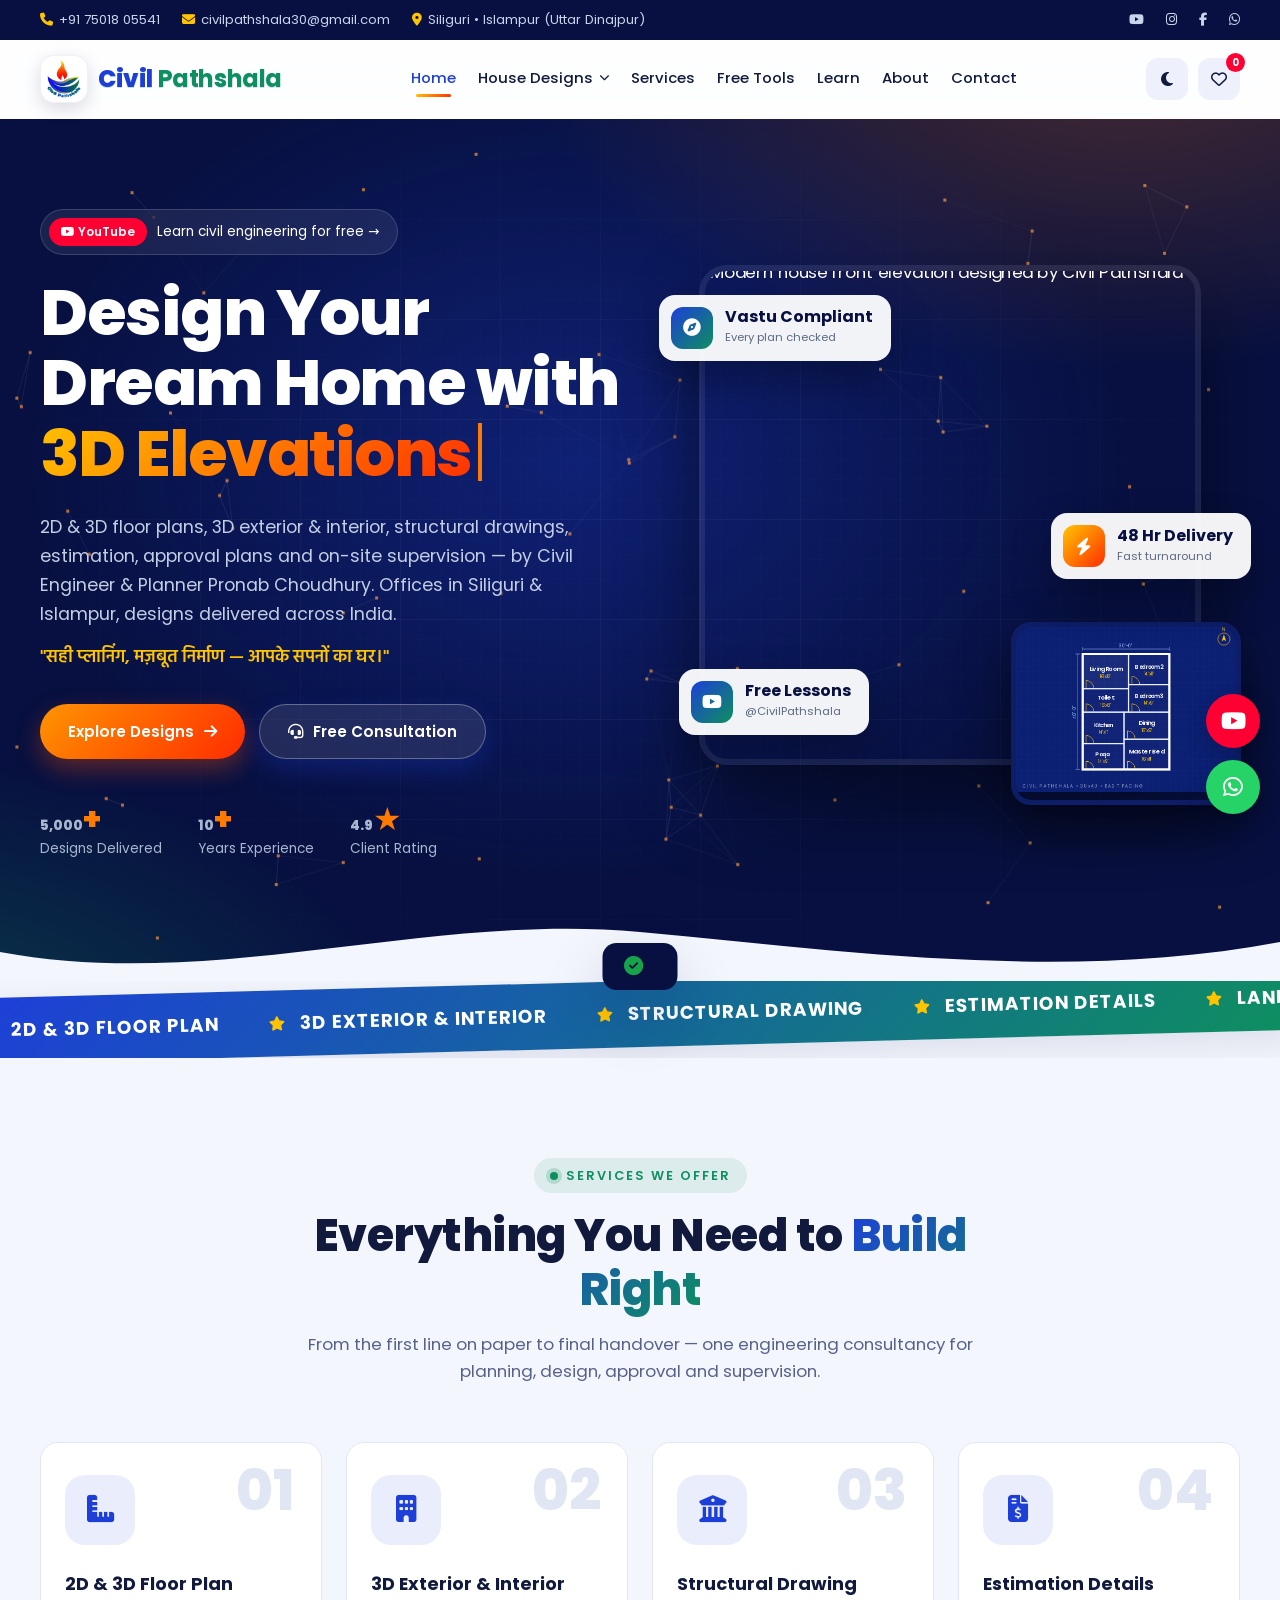
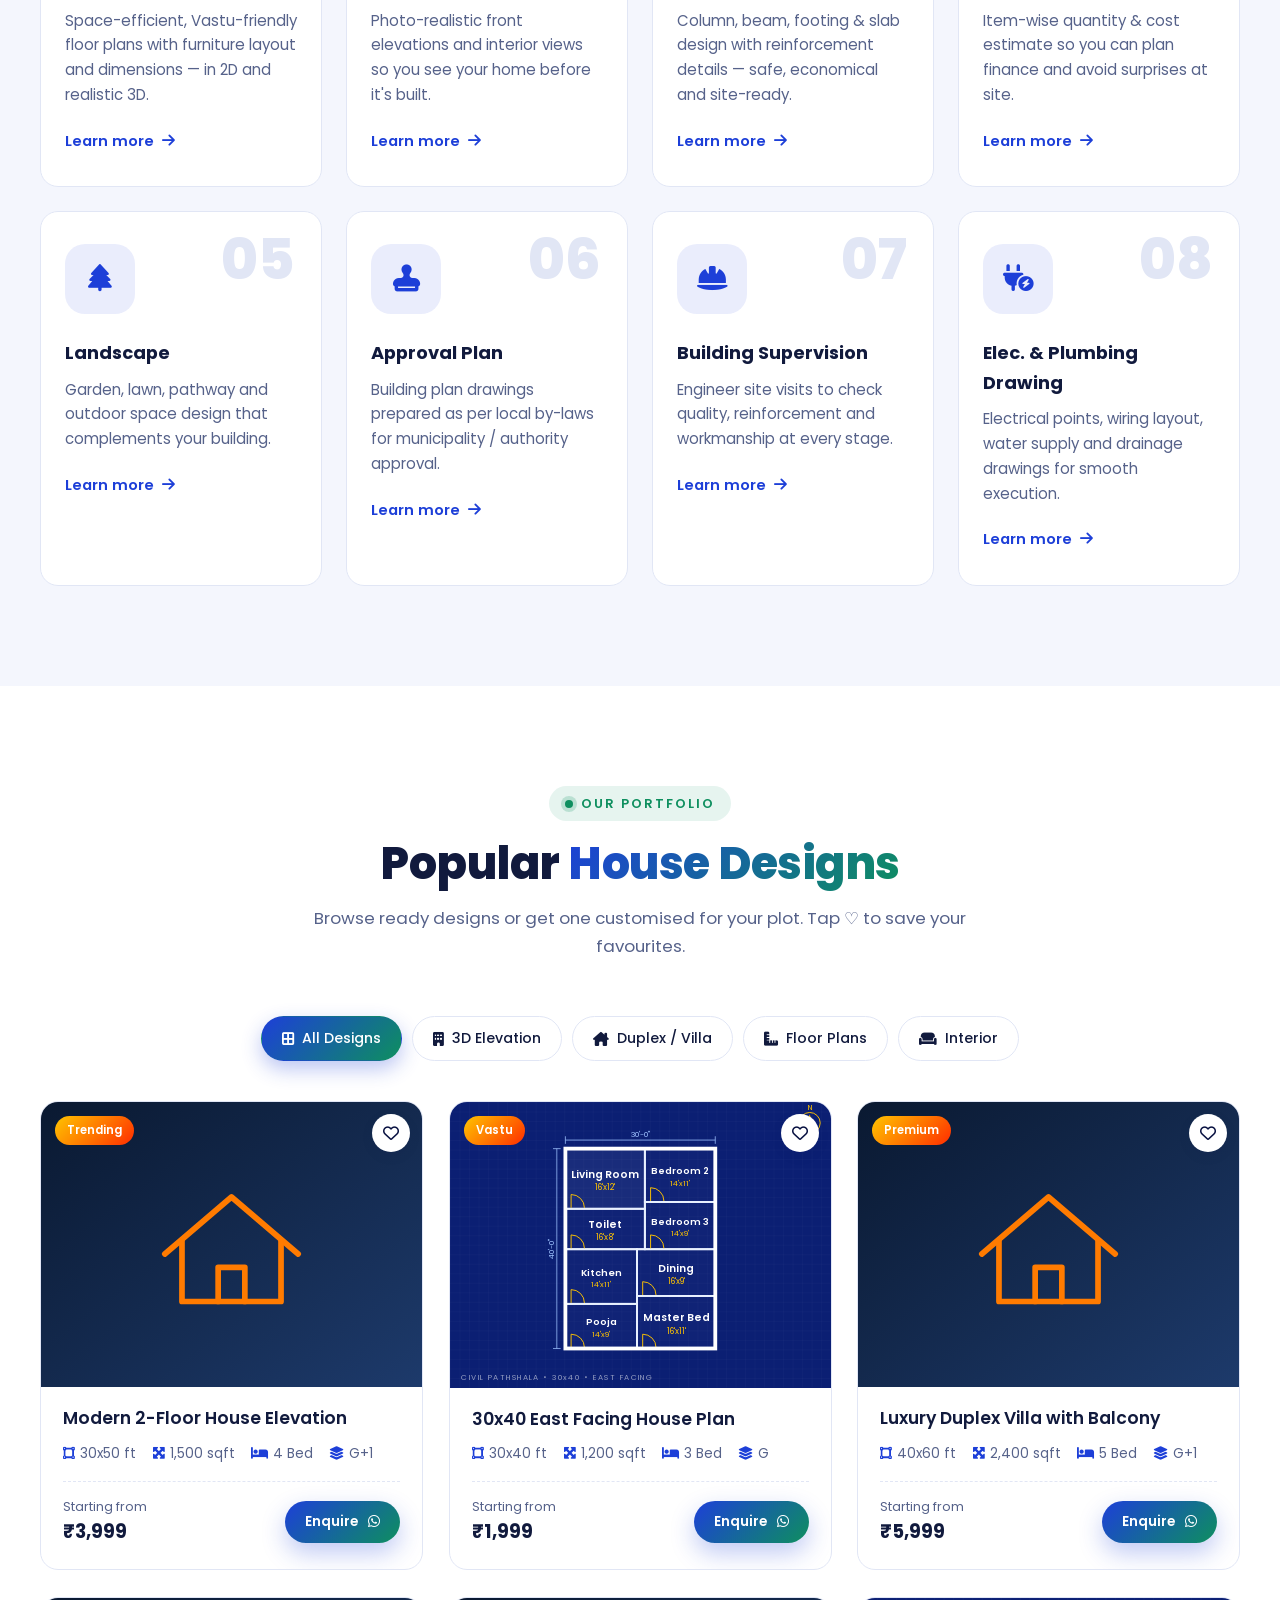
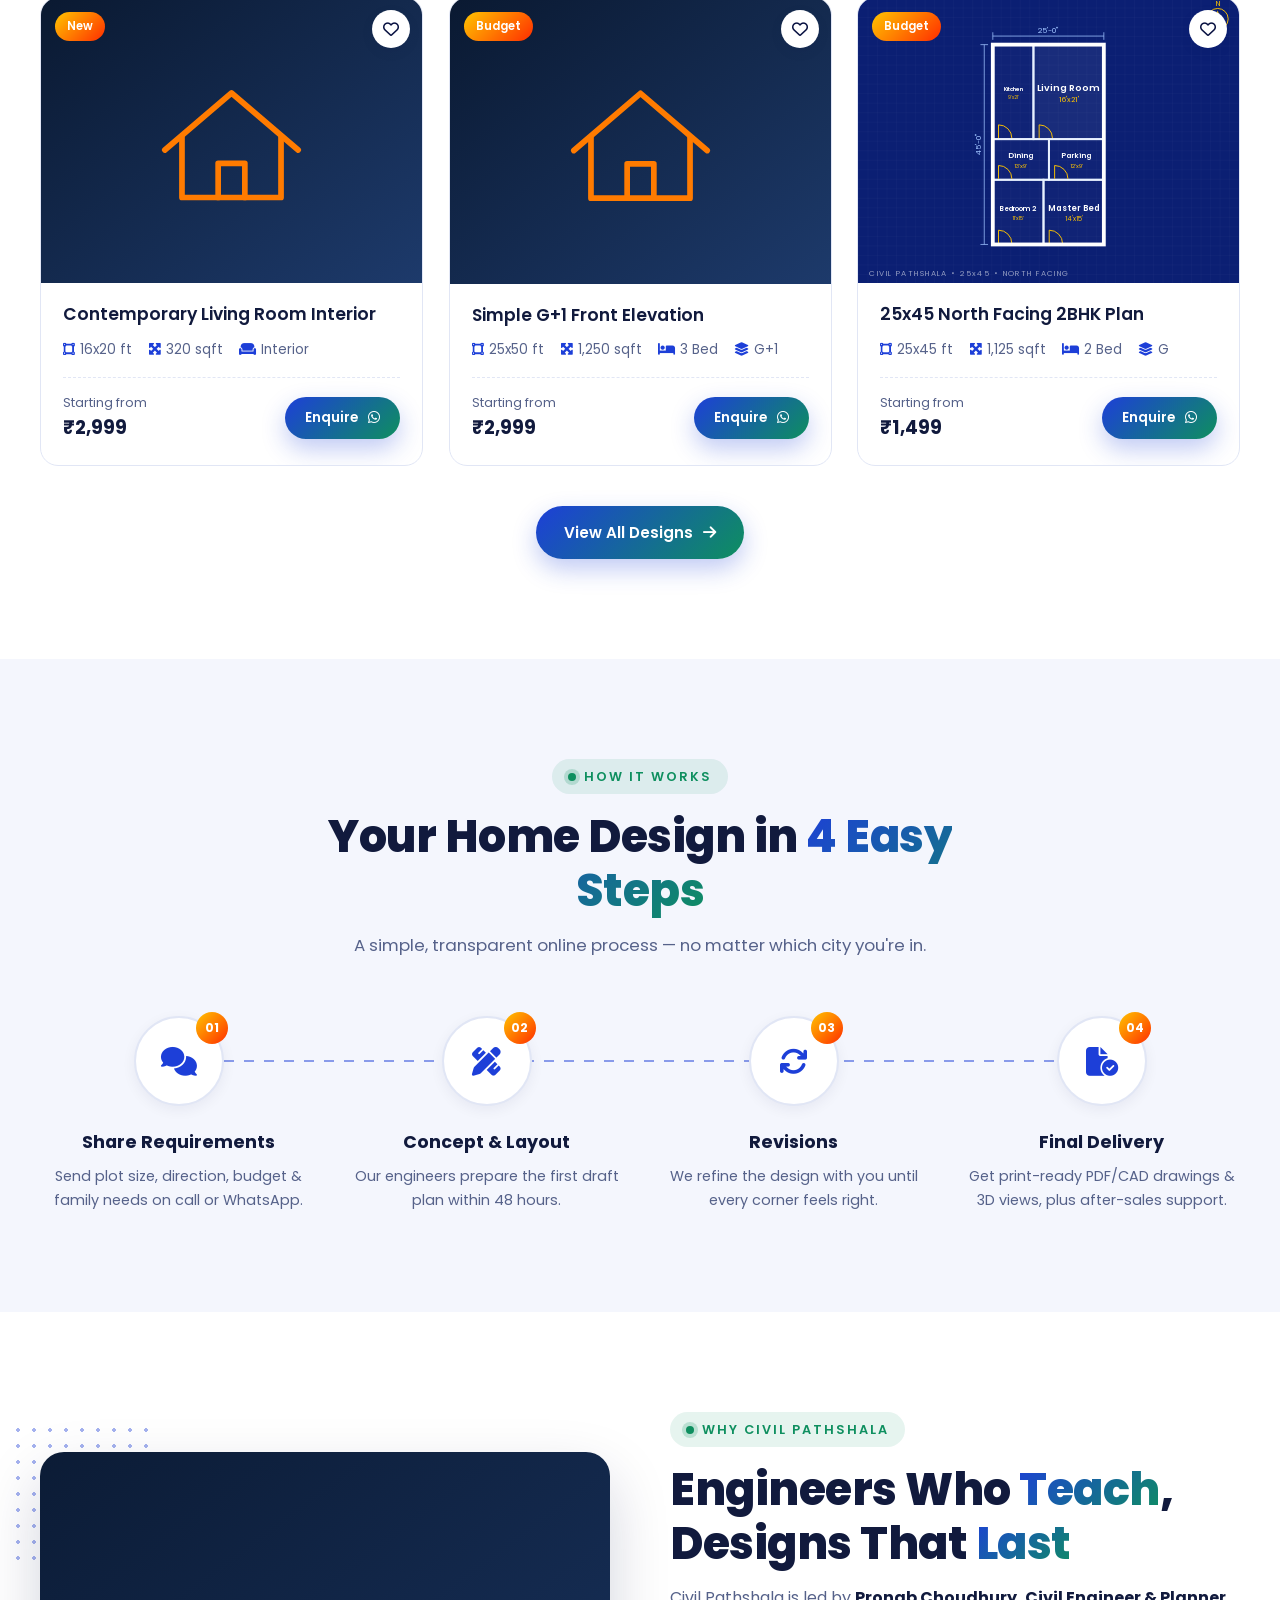
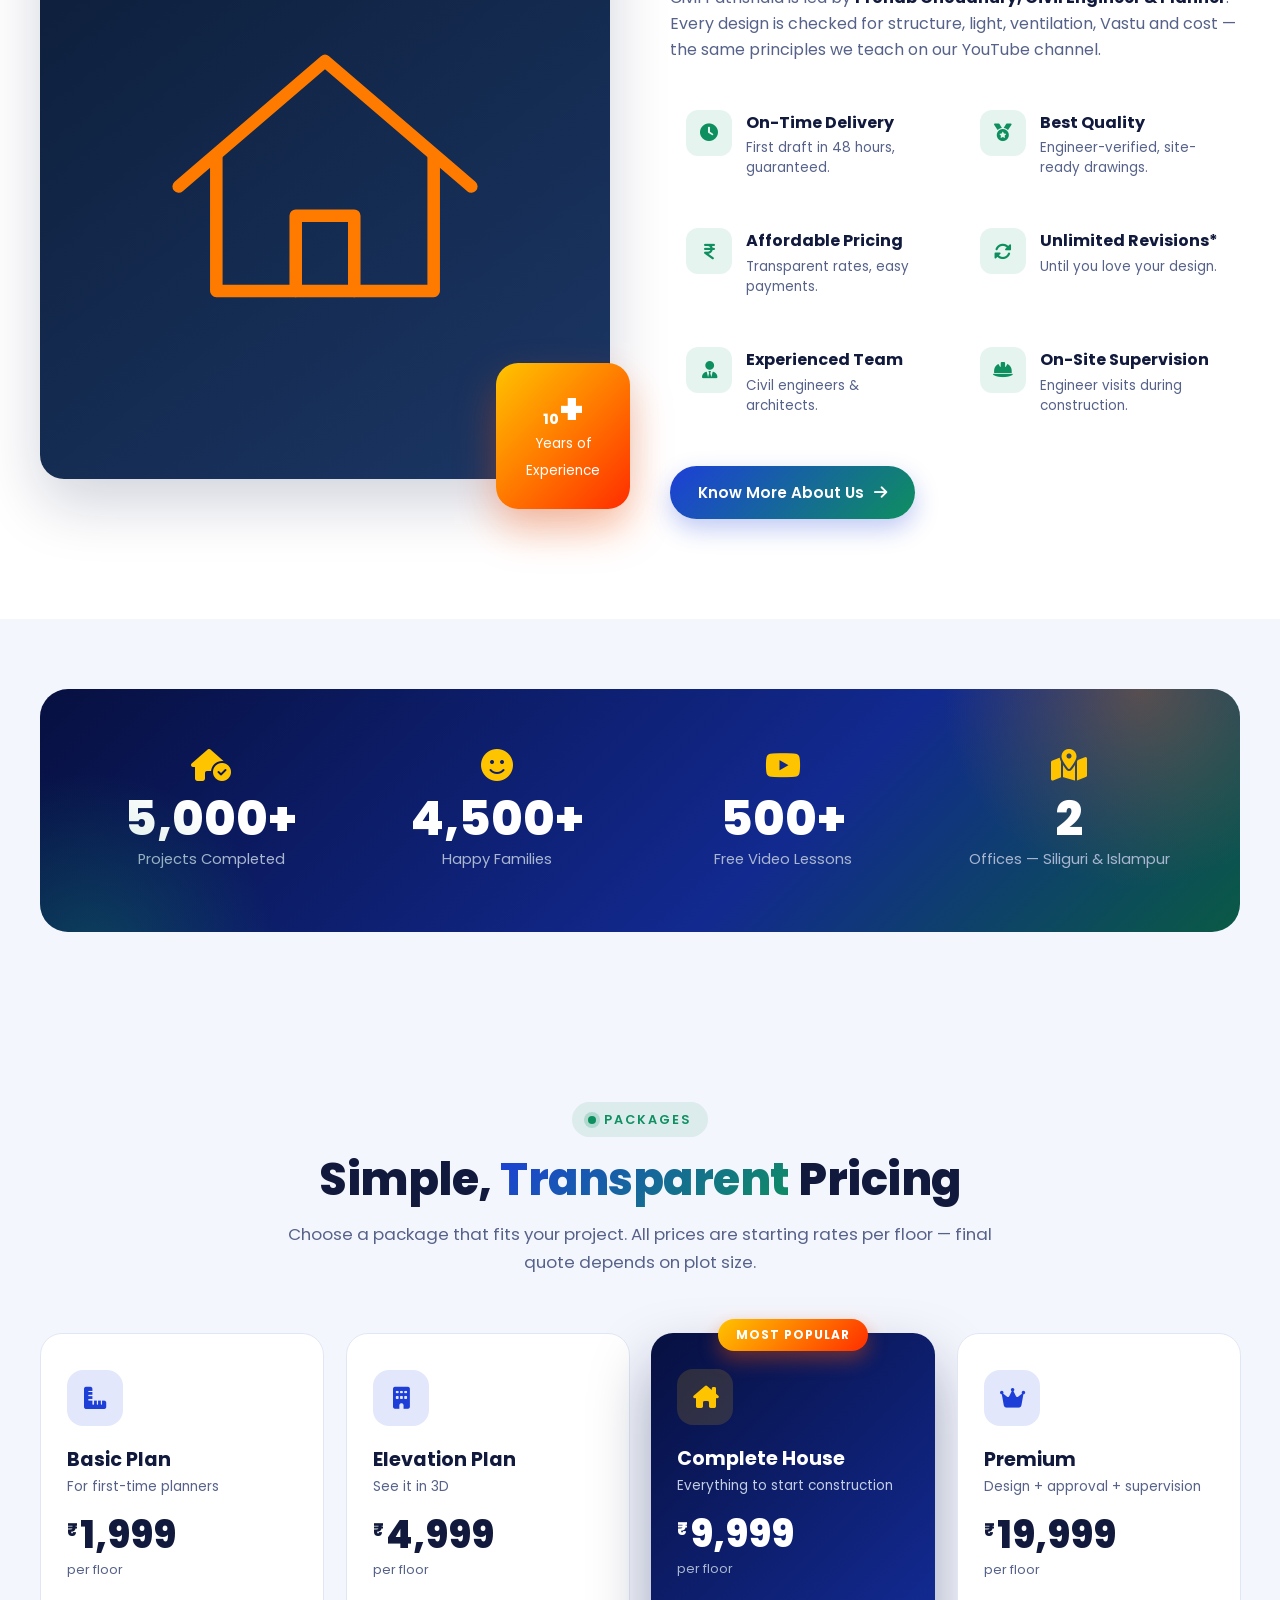
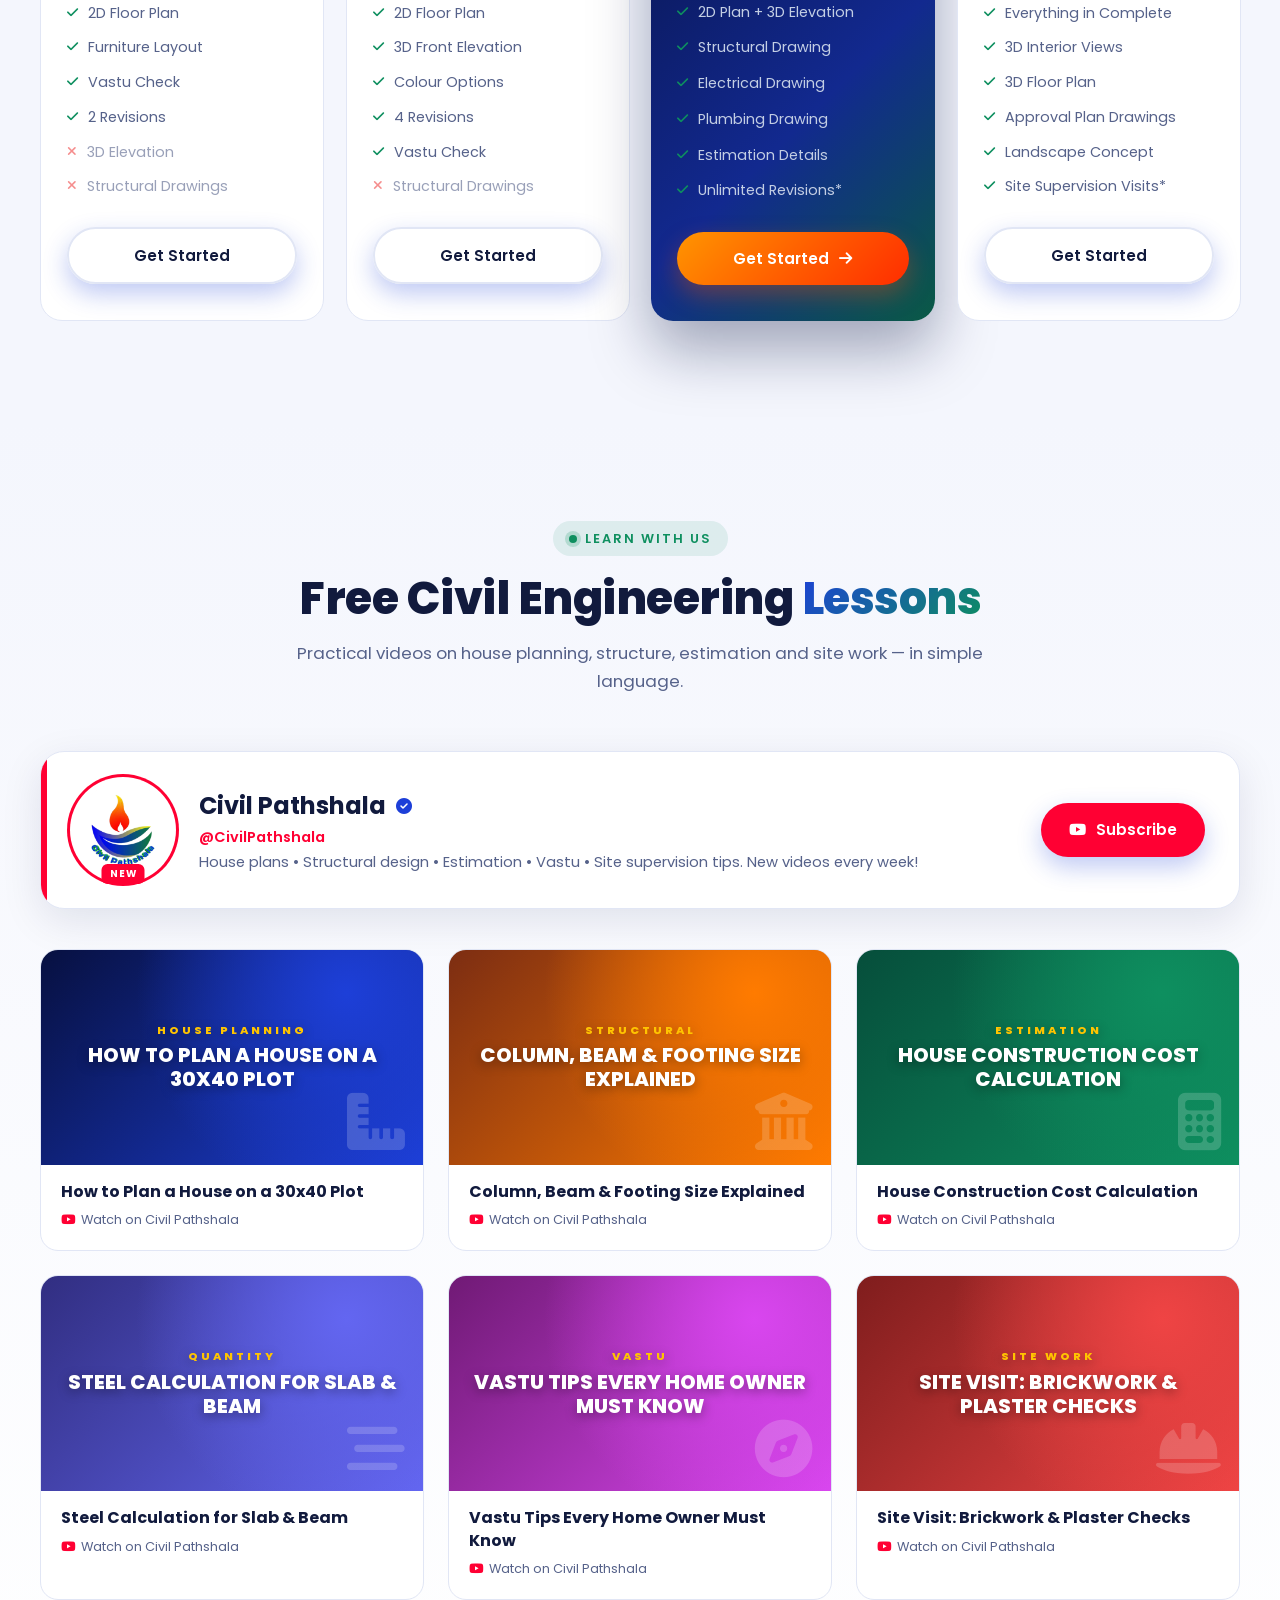
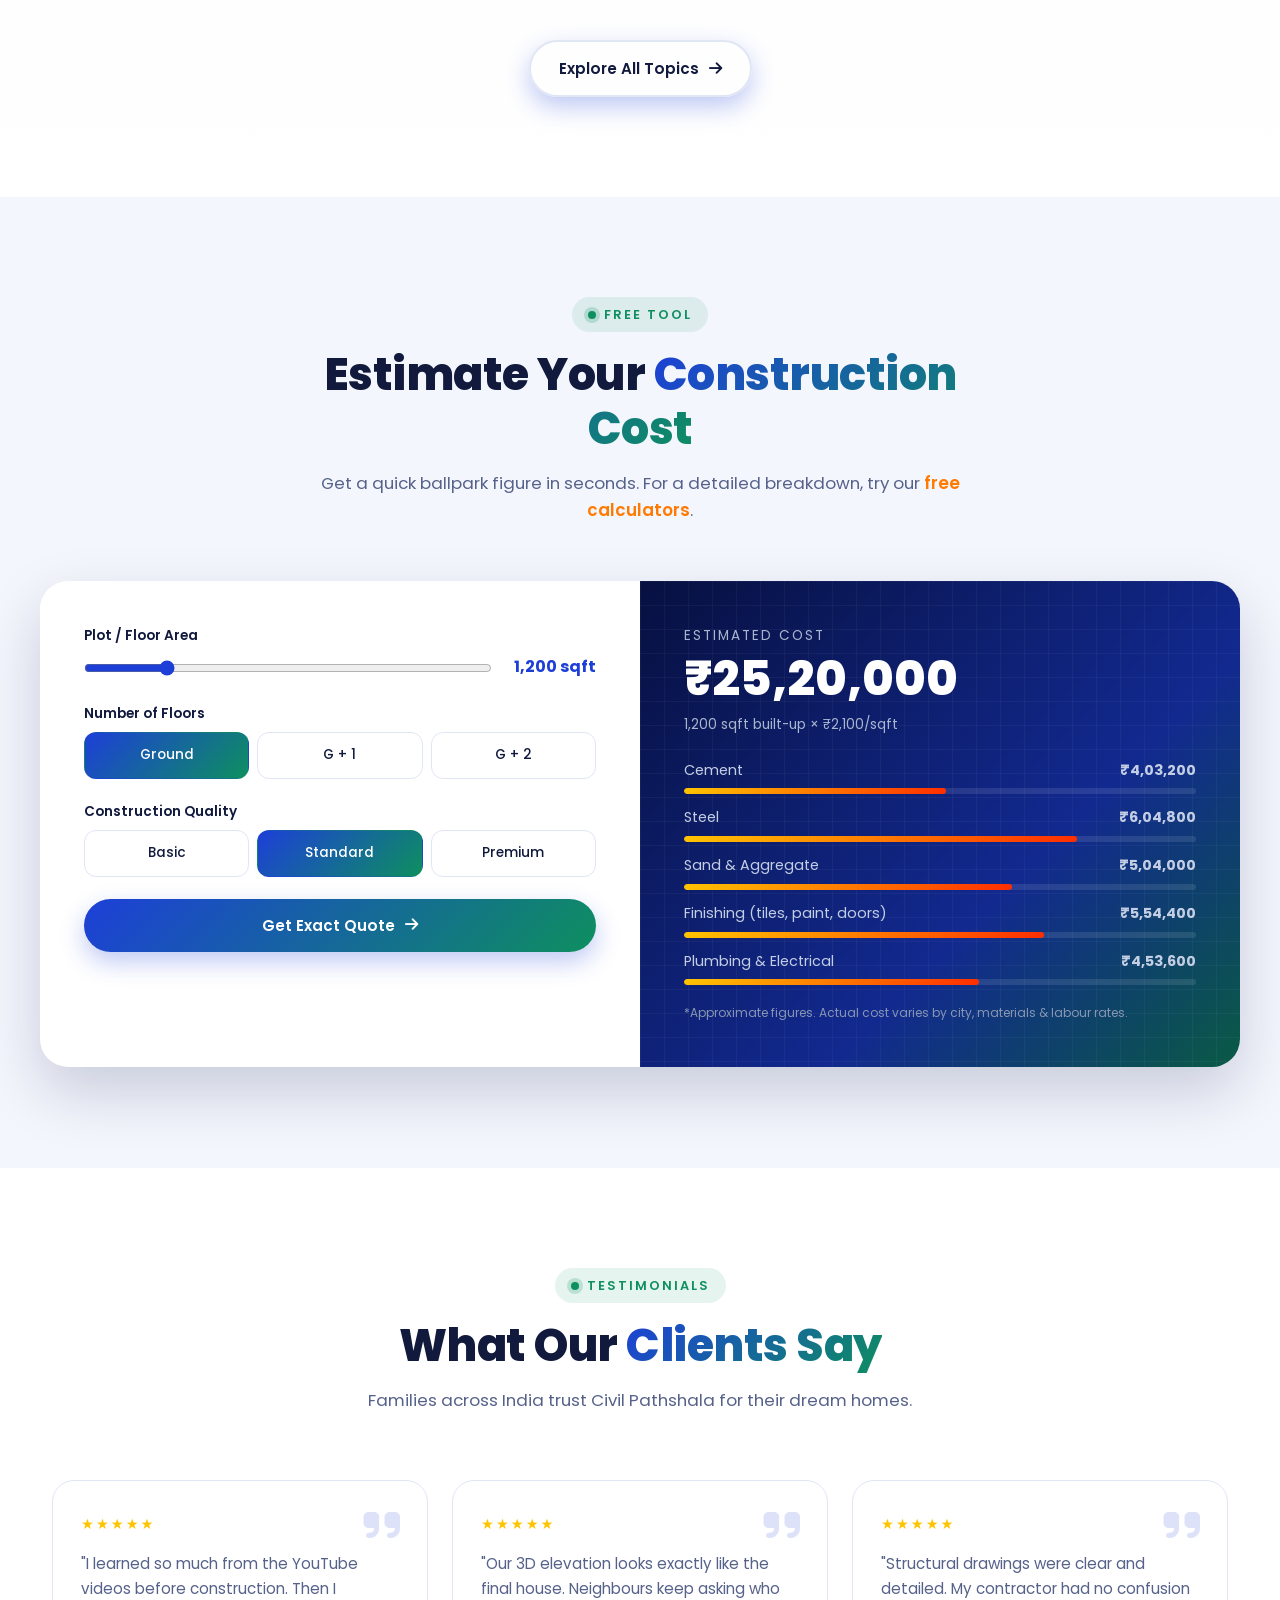
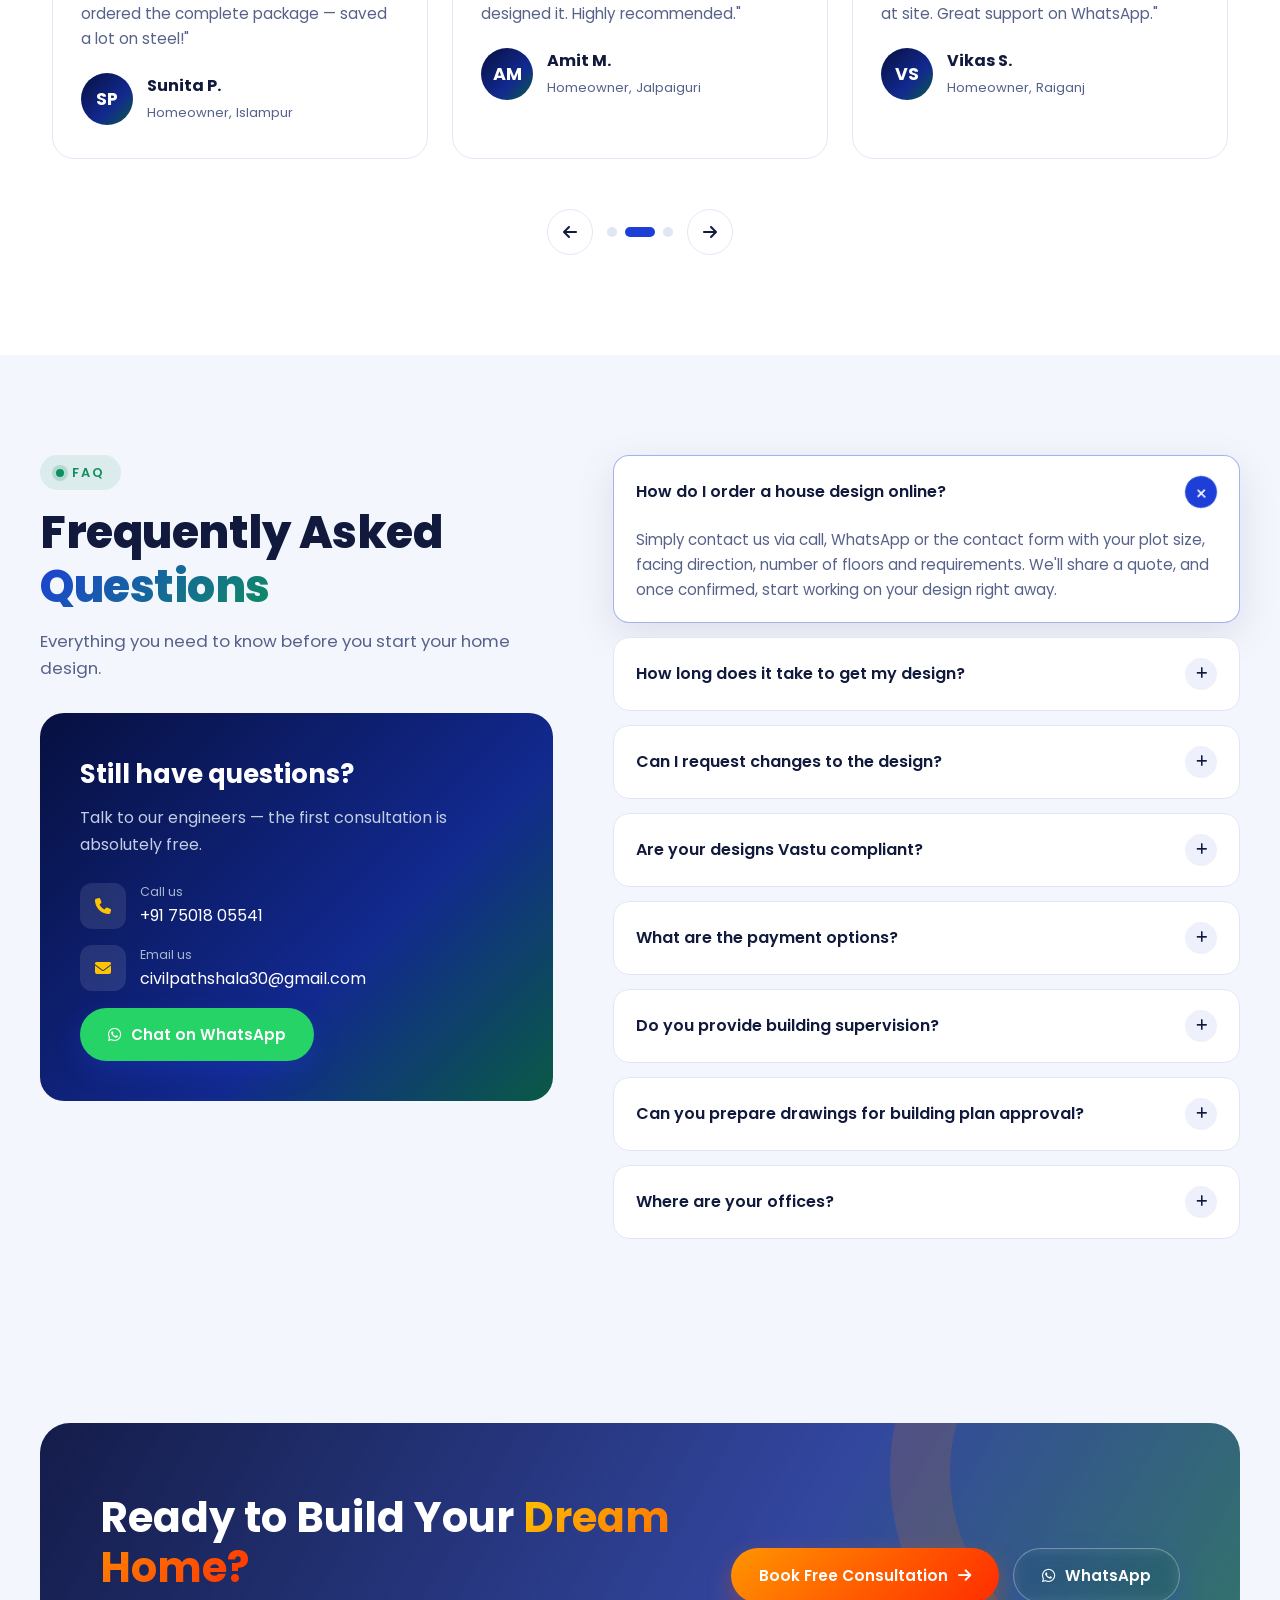
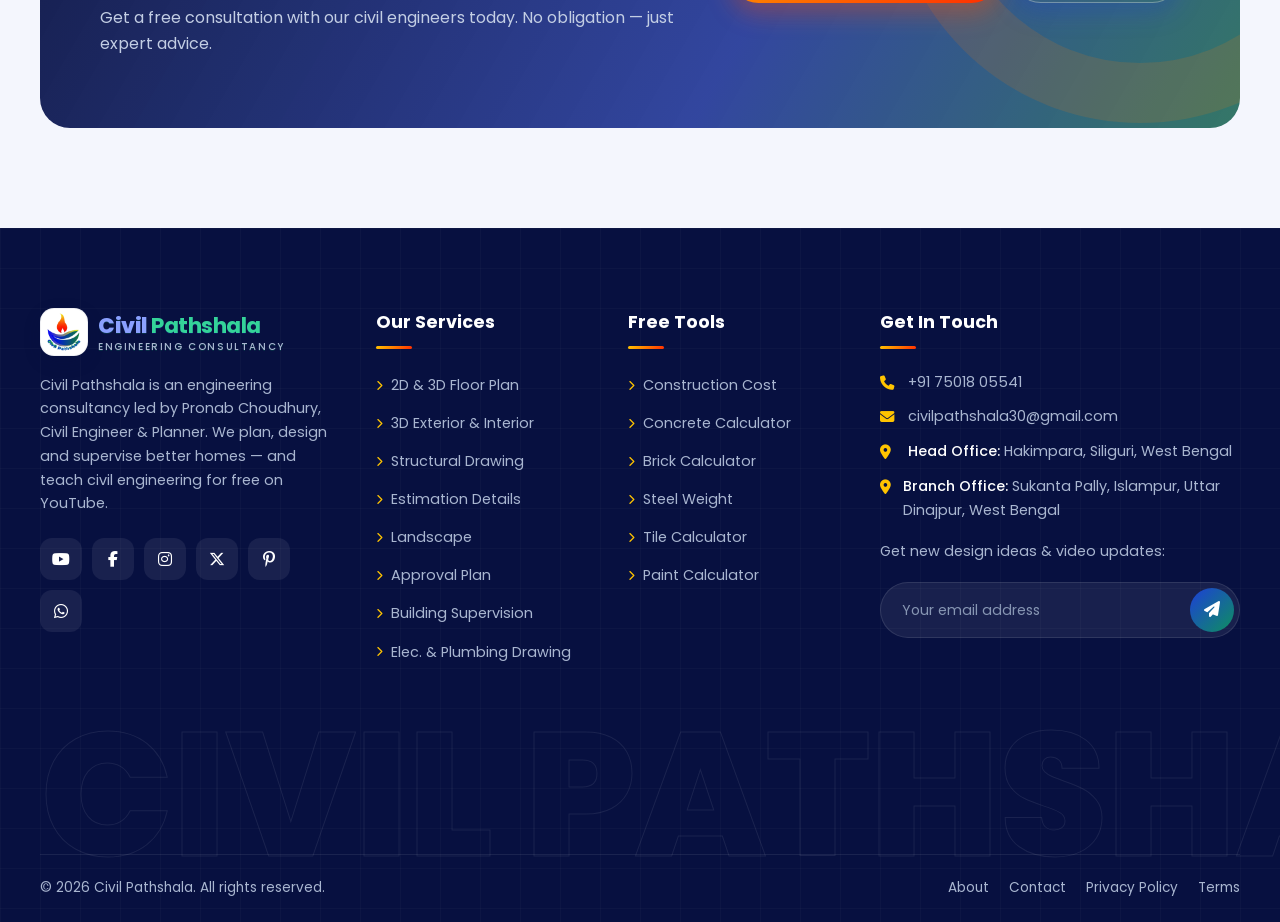
==== commit 16133175: "Add version query to CSS/JS links so browsers load updates immediately Co-Authored-By: Claude Opus 5" ====
--- a/index.html
+++ b/index.html
@@ -14,7 +14,7 @@
   <link rel="preconnect" href="https://fonts.gstatic.com" crossorigin>
   <link href="https://fonts.googleapis.com/css2?family=Hind:wght@400;500;600;700&family=Poppins:wght@400;500;600;700;800&display=swap" rel="stylesheet">
   <link rel="stylesheet" href="https://cdnjs.cloudflare.com/ajax/libs/font-awesome/6.5.1/css/all.min.css">
-  <link rel="stylesheet" href="assets/css/style.css">
+  <link rel="stylesheet" href="assets/css/style.css?v=202611112348">
   <script>try{var t=localStorage.getItem("cp-theme");if(t)document.documentElement.dataset.theme=t;}catch(e){}</script>
 </head>
 <body data-page="home">
@@ -353,8 +353,8 @@
 
   <div id="site-footer"></div>
 
-  <script src="assets/js/config.js"></script>
-  <script src="assets/js/main.js"></script>
+  <script src="assets/js/config.js?v=202611112348"></script>
+  <script src="assets/js/main.js?v=202611112348"></script>
   <script>
     document.getElementById("heroPlan").innerHTML = cpPlanSVG(DESIGNS.find(function (d) { return d.cat === "floor-plan"; }));
   </script>
--- a/assets/css/style.css
+++ b/assets/css/style.css
@@ -1161,3 +1161,10 @@
 [data-theme="dark"] .service-card .s-icon { background: rgba(123,147,255,.12); }
 [data-theme="dark"] .text-grad { background: linear-gradient(135deg, #8aa0ff, #34d399); -webkit-background-clip: text; background-clip: text; }
 [data-theme="dark"] :is(.hero, .page-hero, .cta, .faq-side) .text-grad { background: var(--grad-flame); -webkit-background-clip: text; background-clip: text; }
+
+/* Header wordmark: name only (tagline shown in footer) */
+.header .logo, .drawer .logo { font-size: 1.5rem; letter-spacing: -.4px; }
+@media (max-width: 640px) { .header .logo, .drawer .logo { font-size: 1.28rem; } }
+@media (max-width: 380px) { .header .logo, .drawer .logo { font-size: 1.12rem; } }
+.hero-badge span { white-space: nowrap; }
+@media (max-width: 380px) { .hero-badge { font-size: .72rem; gap: 8px; } .hero-badge span { padding: 4px 9px; } }
